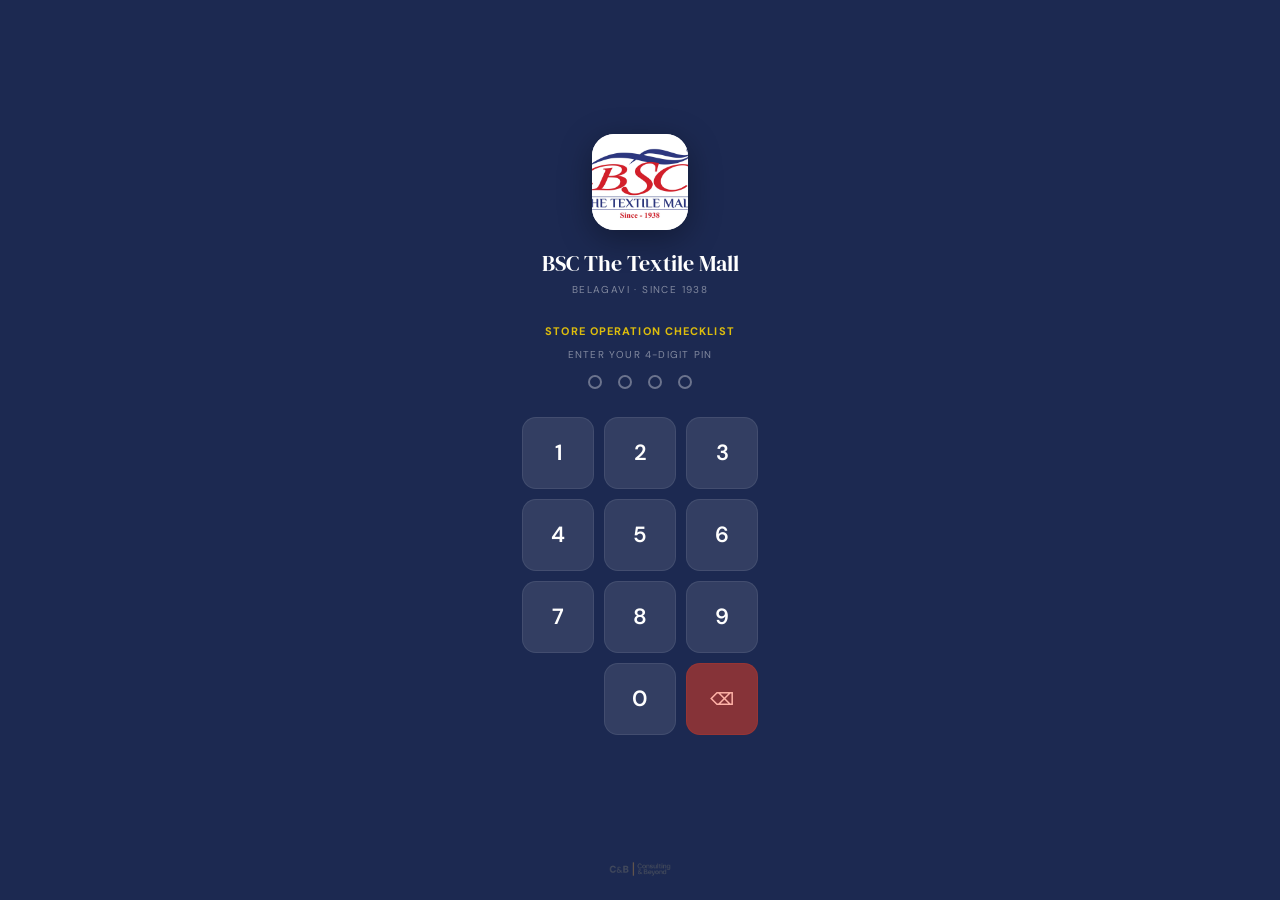
==== index.html @ 7e8ccf4e "Update print statement from 'Hello' to 'Goodbye'" ====
<!DOCTYPE html>
<html lang="en">
<head>
<meta charset="UTF-8"/>
<meta name="viewport" content="width=device-width,initial-scale=1,maximum-scale=1,user-scalable=no"/>
<title>Store Operation Checklist</title>
<link href="https://fonts.googleapis.com/css2?family=DM+Serif+Display&family=DM+Sans:opsz,wght@9..40,400;9..40,600;9..40,700&display=swap" rel="stylesheet"/>
<style>
:root{
  --navy:#1E2D5A;--navy-l:#EEF1FB;--gold:#B8860B;
  --crimson:#C0392B;--green:#1E7A1E;--green-l:#D1FAE5;
  --orange:#D97706;--orange-l:#FEF3C7;
  --ink:#1A1A2E;--ink-60:rgba(26,26,46,.6);--ink-30:rgba(26,26,46,.3);--ink-10:rgba(26,26,46,.06);
  --ivory:#F9F7F0;--white:#fff;--border:#E8E4D8;--r:12px;--r-sm:8px;
}
*,*::before,*::after{box-sizing:border-box;margin:0;padding:0}
html,body{min-height:100%;background:var(--navy);font-family:"DM Sans",system-ui,sans-serif;-webkit-font-smoothing:antialiased}
button{font-family:inherit;cursor:pointer;border:0;outline:0;-webkit-tap-highlight-color:transparent}
input,textarea{font-family:inherit;outline:0}
/* --- screens --- */
.page{display:none;min-height:100vh}

#pg-load{background:var(--ivory);min-height:100vh;display:flex;align-items:center;justify-content:center;flex-direction:column;gap:16px}
#pg-list{background:var(--ivory);min-height:100vh}
#pg-done{background:var(--ivory);min-height:100vh;display:flex;align-items:center;justify-content:center}
/* --- pin card --- */







/* --- dots --- */



/* --- numpad --- */








/* --- topbar --- */
.topbar{background:var(--navy);padding:13px 18px;display:flex;align-items:center;justify-content:space-between;position:sticky;top:0;z-index:100}
.tb-left{display:flex;align-items:center;gap:10px}
.tb-logo{height:36px;width:48px;object-fit:contain;background:rgba(255,255,255,.1);border-radius:8px;padding:4px}
.tb-title{font-family:"DM Serif Display",serif;color:#fff;font-size:15px;line-height:1.2}
.tb-sub{font-size:10px;color:rgba(255,255,255,.55);margin-top:2px}
.tb-right{display:flex;align-items:center;gap:8px}
.rbadge{font-size:10px;font-weight:700;padding:3px 10px;border-radius:10px;background:rgba(255,255,255,.15);color:#fff;text-transform:uppercase}
.back{width:32px;height:32px;border-radius:8px;background:rgba(255,255,255,.12);color:#fff;display:flex;align-items:center;justify-content:center;font-size:15px}
/* --- progress --- */
.prog-bar-wrap{background:var(--white);padding:12px 18px;border-bottom:1px solid var(--border);position:sticky;top:62px;z-index:90}
.prog-row{display:flex;justify-content:space-between;margin-bottom:6px}
.prog-lbl{font-size:12px;font-weight:600;color:var(--ink)}
.prog-n{font-size:12px;color:var(--ink-60)}
.pbar{height:6px;border-radius:3px;background:var(--border);overflow:hidden}
.pfill{height:100%;border-radius:3px;background:var(--gold);transition:width .3s}
.pfill.c{background:var(--green)}
/* --- task cards --- */
.cl-body{padding-bottom:90px;max-width:640px;margin:0 auto}
.sec{padding:18px 16px 8px}
.sec-hdr{display:flex;align-items:center;gap:10px;margin-bottom:12px}
.sec-n{width:28px;height:28px;border-radius:8px;background:var(--navy);color:#fff;font-size:12px;font-weight:700;display:flex;align-items:center;justify-content:center;flex-shrink:0}
.sec-nm{font-family:"DM Serif Display",serif;font-size:17px;color:var(--navy)}
.sec-div{height:1px;background:var(--border);margin-bottom:14px}
.tc{background:var(--white);border-radius:var(--r);padding:14px;margin-bottom:10px;border:1.5px solid var(--border);transition:border-color .2s}
.tc.ok{border-color:var(--gold)}
.tc.fail{border-color:var(--crimson);background:#fffcfc}
.tc-lbl{font-size:13px;color:var(--ink);line-height:1.4;margin-bottom:4px;display:flex;flex-wrap:wrap;gap:6px;align-items:flex-start}
.mb{padding:1px 7px;border-radius:4px;font-size:10px;font-weight:600;background:var(--navy-l);color:var(--navy)}
.pb{padding:1px 7px;border-radius:4px;font-size:10px;font-weight:600;background:var(--orange-l);color:var(--orange)}
.yno{display:flex;gap:8px;margin-top:10px}
.yb{flex:1;padding:11px 8px;border-radius:var(--r-sm);font-size:13px;font-weight:600;border:1.5px solid var(--border);background:var(--ivory);color:var(--ink-60);transition:all .15s}
.yb.y.on{background:var(--green-l);border-color:var(--green);color:var(--green)}
.yb.n.on{background:var(--crimson-l);border-color:var(--crimson);color:var(--crimson)}
.stars{display:flex;gap:6px;margin-top:10px}
.star{font-size:28px;cursor:pointer;color:var(--border);line-height:1}
.star.on{color:#F59E0B}
.photo-area{background:var(--navy-l);border:1.5px dashed var(--navy);border-radius:var(--r-sm);padding:14px;text-align:center;margin-top:10px}
.phbtn{padding:10px 18px;border-radius:var(--r-sm);background:var(--navy);color:#fff;font-size:13px;font-weight:600}
.ph-prev{display:none;flex-direction:column;gap:8px;margin-top:10px}
.ph-prev img{width:100%;max-height:200px;object-fit:cover;border-radius:var(--r-sm);border:1.5px solid var(--border)}
.retake{font-size:12px;font-weight:600;color:var(--navy);background:var(--navy-l);border:1.5px solid var(--navy);padding:5px 14px;border-radius:6px}
.rm,.ti{width:100%;margin-top:10px;padding:9px 12px;border-radius:var(--r-sm);border:1.5px solid var(--border);font-size:12px;color:var(--ink);background:var(--ivory);resize:none;height:52px;line-height:1.4}
.ti.tall{height:72px}
.wcard{background:var(--white);border-radius:var(--r);padding:14px;margin-bottom:10px;border:1.5px solid var(--crimson-l)}
.wcard.ok{border-color:var(--green)}
/* --- submit --- */
.sub-wrap{position:fixed;bottom:0;left:0;right:0;padding:10px 16px 14px;background:var(--ivory);border-top:1px solid var(--border);z-index:80}
.vmsg{font-size:11px;color:var(--orange);margin-bottom:8px;padding:6px 10px;background:var(--orange-l);border-radius:6px;display:none}
.sub-wrap-btns{display:flex;gap:8px;align-items:stretch}
.draft-btn{padding:14px 16px;border-radius:var(--r);background:var(--navy-l);color:var(--navy);font-size:13px;font-weight:700;border:1.5px solid var(--navy);transition:all .2s;white-space:nowrap;flex-shrink:0}
.draft-btn.saved{background:var(--green-l);color:var(--green);border-color:var(--green)}
.draft-restored{font-size:11px;font-weight:600;color:var(--green);background:var(--green-l);padding:6px 10px;border-radius:6px;margin-bottom:8px;display:none}
.sub-btn{flex:1;padding:15px;border-radius:var(--r);background:var(--navy);color:#fff;font-size:15px;font-weight:700;transition:opacity .2s}
.sub-btn:disabled{opacity:.45;cursor:not-allowed}
/* --- success --- */
.done-body{display:flex;flex-direction:column;align-items:center;text-align:center;padding:32px;gap:12px;min-height:100vh;justify-content:center}
.done-body h2{font-family:"DM Serif Display",serif;font-size:28px;color:var(--navy)}
.done-body p{font-size:14px;color:var(--ink-60)}
.ok-btn{padding:14px 32px;border-radius:var(--r);background:var(--navy);color:#fff;font-size:15px;font-weight:700;margin-top:12px}
/* --- loader --- */
.spinner{width:40px;height:40px;border-radius:50%;border:3px solid var(--border);border-top-color:var(--navy);animation:spin .7s linear infinite}
/* --- toast --- */
#toast{position:fixed;bottom:90px;left:50%;transform:translateX(-50%) translateY(80px);background:var(--ink);color:#fff;padding:12px 20px;border-radius:10px;font-size:13px;z-index:999;transition:transform .3s,opacity .3s;white-space:nowrap;pointer-events:none;max-width:90vw;text-align:center;opacity:0}
#toast.show{transform:translateX(-50%) translateY(0);opacity:1}
#toast.err{background:var(--crimson)}
@keyframes spin{to{transform:rotate(360deg)}}
/* C&B logo footer */
/* C&B below pin-card on navy bg */
.cb-outer{display:flex;flex-direction:column;align-items:center;gap:6px;margin-top:18px}
.cb-outer-lbl{font-size:10px;color:rgba(255,255,255,.35);letter-spacing:.08em;text-transform:uppercase}
.cb-outer-img{height:26px;width:auto;mix-blend-mode:screen;opacity:.85}
/* BSC logo: screen blend removes black bg on dark container */


/* Fix: prevent page scroll on non-checklist screens */
html,body{height:100%;overflow:hidden}
#pg-pin,#pg-load,#pg-done{position:fixed;top:0;left:0;right:0;bottom:0;overflow-y:auto}
#pg-list{position:fixed;top:0;left:0;right:0;bottom:0;overflow-y:auto}

/* Fix: success screen properly centered */
#pg-done{display:none;background:var(--ivory);align-items:center;justify-content:center}

/* ── PIN SCREEN ─────────────────────────────────────────── */
#pg-pin{position:fixed;inset:0;background:#1C2951;display:flex;flex-direction:column;align-items:center;justify-content:center;overflow:hidden}
.logo-icon{width:96px;height:96px;background:#fff;border-radius:22px;display:flex;align-items:center;justify-content:center;overflow:hidden;margin-bottom:18px;box-shadow:0 8px 32px rgba(0,0,0,.35)}
.logo-icon img{width:100%;height:100%;object-fit:cover}
.s-name{font-family:"DM Serif Display",serif;font-size:22px;color:#fff;margin-bottom:5px}
.tagline{font-size:10px;color:rgba(255,255,255,.45);letter-spacing:.14em;text-transform:uppercase;margin-bottom:28px}
.app-nm{font-size:11px;font-weight:700;color:rgba(255,215,0,.85);letter-spacing:.1em;text-transform:uppercase;margin-bottom:10px}
.pin-hint{font-size:10px;color:rgba(255,255,255,.45);letter-spacing:.12em;text-transform:uppercase;margin-bottom:14px}
.dots{display:flex;gap:16px;justify-content:center;margin-bottom:28px}
.dot{width:14px;height:14px;border-radius:50%;border:2px solid rgba(255,255,255,.35);background:transparent;transition:all .18s}
.dot.on{background:#fff;border-color:#fff;box-shadow:0 0 8px rgba(255,255,255,.4)}
.pad{display:grid;grid-template-columns:repeat(3,72px);gap:10px;margin-bottom:0}
.k{width:72px;height:72px;border-radius:14px;background:rgba(255,255,255,.1);color:#fff;font-size:22px;font-weight:600;border:1px solid rgba(255,255,255,.08);transition:background .12s,transform .1s;-webkit-tap-highlight-color:transparent}
.k:active{background:rgba(255,255,255,.22);transform:scale(.93)}
.k-del{background:rgba(192,57,43,.65);border-color:rgba(192,57,43,.3);font-size:17px;color:#ffb3a8}
.k-del:active{background:rgba(192,57,43,.9)}
.k-zero{grid-column:2}
.pin-msg{font-size:12px;min-height:20px;margin-top:12px;color:#ff8b7e;text-align:center}
.pin-msg.info{color:rgba(255,255,255,.55)}
.cb-mark{position:absolute;bottom:20px;display:flex;align-items:center;justify-content:center}
.cb-mark img{height:22px;width:auto;opacity:.55}
</style>
</head>
<body>

<!-- PIN PAGE -->
<div id="pg-pin">
  <!-- BSC logo: canvas removes black bg at runtime -->
  <div class="logo-icon"><img id="bscLogo" alt="BSC"/></div>
  <div class="s-name">BSC The Textile Mall</div>
  <div class="tagline">Belagavi &middot; Since 1938</div>
  <div class="app-nm">Store Operation Checklist</div>
  <div class="pin-hint">Enter your 4-digit PIN</div>
  <div class="dots">
    <div class="dot" id="d0"></div>
    <div class="dot" id="d1"></div>
    <div class="dot" id="d2"></div>
    <div class="dot" id="d3"></div>
  </div>
  <div class="pad">
    <button class="k" onclick="kp(1)">1</button>
    <button class="k" onclick="kp(2)">2</button>
    <button class="k" onclick="kp(3)">3</button>
    <button class="k" onclick="kp(4)">4</button>
    <button class="k" onclick="kp(5)">5</button>
    <button class="k" onclick="kp(6)">6</button>
    <button class="k" onclick="kp(7)">7</button>
    <button class="k" onclick="kp(8)">8</button>
    <button class="k" onclick="kp(9)">9</button>
    <button class="k k-zero" onclick="kp(0)">0</button>
    <button class="k k-del"  onclick="kd()">&#9003;</button>
  </div>
  <div class="pin-msg" id="pmsg"></div>
  <!-- C&B logo: small, bottom of screen -->
  <div class="cb-mark"><img id="cbLogo" alt="C&amp;B Consulting &amp; Beyond"/></div>
</div>

<!-- LOADING PAGE -->
<div id="pg-load" class="page" style="display:none">
  <div class="spinner"></div>
  <div style="font-size:13px;color:var(--ink-60)">Loading checklist...</div>
</div>

<!-- CHECKLIST PAGE -->
<div id="pg-list" class="page" style="display:none">
  <div class="topbar">
    <div class="tb-left">
      <img class="tb-logo" id="topbarLogo" alt="BSC"/>
      <div>
        <div class="tb-title">Store Operation Checklist</div>
        <div class="tb-sub" id="cl-sub">-</div>
      </div>
    </div>
    <div class="tb-right">
      <div class="rbadge" id="cl-role">-</div>
      <button class="back" onclick="goHome()">&#8617;</button>
    </div>
  </div>
  <div class="prog-bar-wrap">
    <div class="prog-row"><span class="prog-lbl">Progress</span><span class="prog-n" id="pn">0 / 0</span></div>
    <div class="pbar"><div class="pfill" id="pf" style="width:0%"></div></div>
  </div>
  <div class="cl-body" id="cl-body"></div>
  <div class="sub-wrap">
    <div class="draft-restored" id="draftBanner"></div>
    <div class="vmsg" id="vmsg"></div>
    <div class="sub-wrap-btns">
      <button class="draft-btn" id="draftBtn" onclick="saveDraft()">&#128190; Save Draft</button>
      <button class="sub-btn" id="sub-btn" onclick="submitChecklist()" disabled>Submit Checklist</button>
    </div>
  </div>
</div>

<!-- SUCCESS PAGE -->
<div id="pg-done" class="page" style="display:none">
  <div class="done-body">
    <div style="font-size:64px">&#9989;</div>
    <h2>Submitted!</h2>
    <p id="done-msg">Checklist submitted.</p>
    <p id="done-time" style="font-size:12px;color:var(--ink-30)"></p>
    <button class="ok-btn" onclick="goHome()">&#8592; Back to Home</button>
  </div>
</div>

<div id="toast"></div>

<script>
// IMPORTANT: paste your Apps Script Web App URL below
var API = "https://script.google.com/macros/s/AKfycbzT-GnqHn6EfZnNMl2JdqwTfaOoKLklHe0PN4CSynq-c2nZWa1t43_8vNyvCrkpHqSyhQ/exec";

// state
var pin = "";
var me  = null;
var secs = [];
var ans  = {};
var must = [];
var pics = [];
var tot  = 0;

// -- dots --
function dots() {
  for (var i = 0; i < 4; i++) {
    var el = document.getElementById("d" + i);
    if (i < pin.length) { el.classList.add("on"); }
    else { el.classList.remove("on"); }
  }
}

// -- keypress --
function kp(n) {
  if (pin.length >= 4) return;
  pin = pin + String(n);
  dots();
  if (pin.length === 4) {
    setTimeout(validatePin, 200);
  }
}

// -- delete --
function kd() {
  if (pin.length === 0) return;
  pin = pin.slice(0, -1);
  dots();
  setMsg("", "");
}

// -- message --
function setMsg(txt, type) {
  var el = document.getElementById("pmsg");
  el.textContent = txt;
  el.className = "pin-msg" + (type ? " " + type : "");
}

// -- pages --
function goPage(id) {
  var pages = ["pg-pin","pg-load","pg-list","pg-done"];
  for (var i = 0; i < pages.length; i++) {
    var pg = document.getElementById(pages[i]);
    if (!pg) continue;
    if (pages[i] === id) {
      pg.style.display = "";        // let CSS take over
      pg.classList.remove("page");  // remove hidden class
      pg.classList.add("pg-active");
    } else {
      pg.style.display = "none";    // hide all others
      pg.classList.remove("pg-active");
    }
  }
  if (id !== "pg-pin") window.scrollTo(0, 0);
}

// -- toast --
function toast(msg, type) {
  var t = document.getElementById("toast");
  t.textContent = msg;
  t.className = (type === "err") ? "err show" : "show";
  clearTimeout(t._t);
  t._t = setTimeout(function() { t.className = ""; }, 3500);
}

// -- safe escape --
function esc(s) {
  return String(s).replace(/&/g,"&amp;").replace(/</g,"&lt;").replace(/>/g,"&gt;");
}

// -- IST date --
function ist() {
  var d = new Date(new Date().getTime() + 19800000);
  var dy = ["Sun","Mon","Tue","Wed","Thu","Fri","Sat"];
  var mo = ["Jan","Feb","Mar","Apr","May","Jun","Jul","Aug","Sep","Oct","Nov","Dec"];
  var p = function(x) { return ("0" + x).slice(-2); };
  return {
    lbl: dy[d.getUTCDay()] + " " + d.getUTCDate() + " " + mo[d.getUTCMonth()] + " " + d.getUTCFullYear(),
    t:   p(d.getUTCHours()) + ":" + p(d.getUTCMinutes()),
    str: d.getUTCFullYear() + "-" + p(d.getUTCMonth()+1) + "-" + p(d.getUTCDate())
  };
}

// -- API GET --
function apiGet(action, params, cb) {
  if (!API || API.indexOf("YOUR_") === 0) {
    cb({ ok: false, error: "API URL not set. Add your Apps Script URL to API variable." });
    return;
  }
  var q = "action=" + encodeURIComponent(action);
  if (params) {
    var keys = Object.keys(params);
    for (var i = 0; i < keys.length; i++) {
      q += "&" + encodeURIComponent(keys[i]) + "=" + encodeURIComponent(String(params[keys[i]]));
    }
  }
  fetch(API + "?" + q, { redirect: "follow" })
    .then(function(r) { return r.text(); })
    .then(function(txt) {
      try { cb(JSON.parse(txt)); }
      catch(e) {
        if (txt.indexOf("DOCTYPE") > -1) {
          cb({ ok: false, error: "Apps Script returned HTML. Re-deploy with Who has access = Anyone." });
        } else {
          cb({ ok: false, error: "Bad response: " + txt.slice(0, 80) });
        }
      }
    })
    .catch(function(e) { cb({ ok: false, error: "Network error: " + e.message }); });
}

// -- API POST --
function apiPost(data, cb) {
  if (!API || API.indexOf("YOUR_") === 0) {
    cb({ ok: false, error: "API URL not set." }); return;
  }
  fetch(API, {
    method: "POST",
    headers: { "Content-Type": "text/plain;charset=utf-8" },
    body: JSON.stringify(data),
    redirect: "follow"
  })
  .then(function(r) { return r.text(); })
  .then(function(txt) {
    try { cb(JSON.parse(txt)); }
    catch(e) {
      if (txt.indexOf("DOCTYPE") > -1) {
        cb({ ok: false, error: "Apps Script returned HTML. Set Who has access = Anyone in deployment." });
      } else { cb({ ok: false, error: "Server error" }); }
    }
  })
  .catch(function(err) {
    // Fallback: GET without photos
    var e2 = { action: data.action, staffName: data.staffName || "", role: data.role || "" };
    var entries = (data.entries || []).map(function(en) {
      return { section:en.section, taskId:en.taskId, taskName:en.taskName, type:en.type,
               response:en.response||"", photoUrl:"", status:en.status||"OK", remarks:en.remarks||"" };
    });
    e2.entries = JSON.stringify(entries);
    var q = "";
    Object.keys(e2).forEach(function(k) { q += (q?"&":"") + k + "=" + encodeURIComponent(String(e2[k])); });
    fetch(API + "?" + q, { redirect: "follow" })
      .then(function(r) { return r.text(); })
      .then(function(t) { try { cb(JSON.parse(t)); } catch(e) { cb({ ok:false,error:"Submit failed" }); } })
      .catch(function() { cb({ ok:false,error:"No connection" }); });
  });
}

// -- compress image --
function compress(file, cb) {
  var rd = new FileReader();
  rd.onload = function(e) {
    var img = new Image();
    img.onload = function() {
      var c = document.createElement("canvas");
      var w = img.width, h = img.height, m = 600;
      if (w > m) { h = Math.round(h * m / w); w = m; }
      c.width = w; c.height = h;
      c.getContext("2d").drawImage(img, 0, 0, w, h);
      cb(c.toDataURL("image/jpeg", 0.6));
    };
    img.src = e.target.result;
  };
  rd.readAsDataURL(file);
}

// -- validate PIN --
function validatePin() {
  setMsg("Checking...", "info");
  apiGet("validatePin", { pin: pin }, function(r) {
    if (!r.ok) { setMsg(r.error || "Invalid PIN", "err"); pin = ""; dots(); return; }
    me = { name: r.name, role: r.role };
    if (r.role === "Owner") {
      sessionStorage.setItem("cbAuth", JSON.stringify(me));
      location.href = "dashboard.html";
      return;
    }
    goPage("pg-load");
    loadChecklist(r.role);
  });
}

// -- load checklist --
function loadChecklist(role) {
  // Timeout guard: if no response in 15s, show error
  var loadTimer = setTimeout(function() {
    toast("Checklist is taking too long. Check your Apps Script URL and deployment.", "err");
    goPage("pg-pin");
  }, 15000);

  apiGet("getChecklist", { role: role }, function(r) {
    clearTimeout(loadTimer); // cancel timeout - we got a response

    if (!r.ok || !r.sections) {
      toast(r.error || "Could not load checklist. Check Apps Script deployment.", "err");
      goPage("pg-pin");
      return;
    }

    try {
      secs = r.sections; ans = {}; must = []; pics = []; tot = 0;
      for (var si = 0; si < secs.length; si++) {
        for (var ti = 0; ti < secs[si].tasks.length; ti++) {
          var t = secs[si].tasks[ti]; tot++;
          if (t.mandatory)     must.push(t.taskId);
          if (t.photoRequired) pics.push(t.taskId);
        }
      }
      must.push("__w__");

      var dt = ist();
      document.getElementById("cl-sub").textContent  = dt.lbl + " \u00B7 " + me.name;
      document.getElementById("cl-role").textContent = me.role;

      buildChecklist();

      // Auto-restore draft if one exists for today
      var draft = loadDraftFromStorage();
      if (draft) {
        restoreDraft(draft);
        var banner = document.getElementById("draftBanner");
        if (banner) {
          banner.textContent = "\u21BA Draft restored from " + draft.savedAt + " \u2014 continue where you left off";
          banner.style.display = "block";
        }
      }

      goPage("pg-list");

    } catch(err) {
      // buildChecklist or restoreDraft threw - surface the error
      toast("Error building checklist: " + err.message, "err");
      goPage("pg-pin");
    }
  });
}

// -- build checklist HTML --
function buildChecklist() {
  var b = document.getElementById("cl-body"), html = "";
  for (var si = 0; si < secs.length; si++) {
    var s = secs[si];
    html += '<div class="sec"><div class="sec-hdr"><div class="sec-n">' + (si+1) + '</div><div class="sec-nm">' + esc(s.section) + '</div></div><div class="sec-div"></div>';
    for (var ti = 0; ti < s.tasks.length; ti++) html += taskHtml(s.tasks[ti], s.section);
    html += '</div>';
  }
  html += '<div class="sec">' +
    '<div class="sec-hdr"><div class="sec-n" style="background:var(--crimson)">!</div><div class="sec-nm">Daily Report</div></div><div class="sec-div"></div>' +
    '<div class="wcard" id="wc"><div class="tc-lbl">What went wrong today? <span class="mb">Mandatory</span></div>' +
    '<div style="font-size:11px;color:var(--ink-30);margin:4px 0 8px">Describe any issues or incidents</div>' +
    '<textarea class="ti tall" id="winp" oninput="setW(this.value)" placeholder="e.g. AC off in section B..."></textarea></div></div><div style="height:24px"></div>';
  b.innerHTML = html; updateProg();
}

function taskHtml(t, sec) {
  var id = t.taskId;
  var mb = t.mandatory     ? '<span class="mb">Mandatory</span>' : "";
  var pb = t.photoRequired ? '<span class="pb">Photo</span>'     : "";
  var ctrl = "";

  if (t.type === "yesno") {
    ctrl = '<div class="yno">'
         + '<button class="yb y" id="y_' + id + '" data-id="' + id + '" data-v="yes" onclick="ynBtn(this)">Yes</button>'
         + '<button class="yb n" id="n_' + id + '" data-id="' + id + '" data-v="no"  onclick="ynBtn(this)">No</button>'
         + '</div>'
         + '<div id="rd_' + id + '" style="display:none">'
         + '<textarea class="rm" data-id="' + id + '" placeholder="Describe issue..." oninput="remTA(this)"></textarea>'
         + '</div>'
         + (t.photoRequired ? xp(id) : "");

  } else if (t.type === "rating") {
    ctrl = '<div class="stars" id="st_' + id + '">'
         + '<span class="star" data-id="' + id + '" data-n="1" onclick="starBtn(this)">&#9733;</span>'
         + '<span class="star" data-id="' + id + '" data-n="2" onclick="starBtn(this)">&#9733;</span>'
         + '<span class="star" data-id="' + id + '" data-n="3" onclick="starBtn(this)">&#9733;</span>'
         + '<span class="star" data-id="' + id + '" data-n="4" onclick="starBtn(this)">&#9733;</span>'
         + '<span class="star" data-id="' + id + '" data-n="5" onclick="starBtn(this)">&#9733;</span>'
         + '</div>'
         + '<div id="rd_' + id + '" style="display:none">'
         + '<textarea class="rm" data-id="' + id + '" placeholder="Remarks..." oninput="remTA(this)"></textarea>'
         + '</div>'
         + (t.photoRequired ? xp(id) : "");

  } else if (t.type === "photo") {
    ctrl = '<div style="margin-top:10px">'
         + '<input type="file" accept="image/*" capture="environment" id="fi_' + id + '" style="display:none" data-id="' + id + '" onchange="phFile(this)"/>'
         + '<div class="photo-area" id="pa_' + id + '">'
         + '<button class="phbtn" data-target="fi_' + id + '" onclick="triggerFile(this)">Take / Upload Photo</button>'
         + '</div>'
         + '<div class="ph-prev" id="pp_' + id + '">'
         + '<img id="pi_' + id + '" alt=""/>'
         + '<button class="retake" data-id="' + id + '" onclick="rpBtn(this)">Retake</button>'
         + '</div>'
         + '<textarea class="rm" data-id="' + id + '" placeholder="Photo remarks..." oninput="remTA(this)"></textarea>'
         + '</div>';

  } else if (t.type === "text") {
    ctrl = '<textarea class="ti" id="tx_' + id + '" data-id="' + id + '" style="margin-top:10px" placeholder="Enter response..." oninput="txtTA(this)"></textarea>'
         + (t.photoRequired ? xp(id) : "");
  }

  return '<div class="tc" id="tc_' + id + '"><div class="tc-lbl">' + esc(t.taskName) + ' ' + mb + pb + '</div>' + ctrl + '</div>';
}

function xp(id) {
  var x = id + "x";
  return '<div style="margin-top:10px;padding-top:10px;border-top:1px solid var(--border)">'
       + '<div style="font-size:11px;font-weight:600;color:var(--orange);margin-bottom:6px">Photo required</div>'
       + '<input type="file" accept="image/*" capture="environment" id="fi_' + x + '" style="display:none" data-id="' + id + '" data-extra="1" onchange="phFile(this)"/>'
       + '<div class="photo-area" id="pa_' + x + '" style="padding:10px">'
       + '<button class="phbtn" style="padding:7px 14px;font-size:12px" data-target="fi_' + x + '" onclick="triggerFile(this)">Take Photo</button>'
       + '</div>'
       + '<div class="ph-prev" id="pp_' + x + '">'
       + '<img id="pi_' + x + '" style="max-height:120px" alt=""/>'
       + '<button class="retake" data-id="' + id + '" data-extra="1" onclick="rpBtn(this)">Retake</button>'
       + '</div>'
       + '</div>';
}

// -- data-* driven helpers (NO nested quotes in onclick needed) --
function ynBtn(btn) {
  yn(btn.getAttribute("data-id"), btn.getAttribute("data-v"));
}
function starBtn(btn) {
  rate(btn.getAttribute("data-id"), parseInt(btn.getAttribute("data-n"), 10));
}
function remTA(ta) {
  rem(ta.getAttribute("data-id"), ta.value);
}
function txtTA(ta) {
  txt(ta.getAttribute("data-id"), ta.value);
}
function triggerFile(btn) {
  var inp = document.getElementById(btn.getAttribute("data-target"));
  if (inp) inp.click();
}
function phFile(inp) {
  var id    = inp.getAttribute("data-id");
  var extra = inp.getAttribute("data-extra") === "1";
  if (!inp.files || !inp.files[0]) return;
  if (extra) { phx(id, inp); } else { ph(id, inp); }
}
function rpBtn(btn) {
  var id    = btn.getAttribute("data-id");
  var extra = btn.getAttribute("data-extra") === "1";
  if (extra) { rpx(id); } else { rp(id); }
}

// -- setters --
function yn(id, v) {
  if (!ans[id]) ans[id] = {};
  ans[id].v = v; ans[id].s = (v === "yes") ? "OK" : "FAIL";
  document.getElementById("tc_"+id).className = "tc " + (v === "no" ? "fail" : "ok");
  document.getElementById("y_"+id).className  = "yb y" + (v==="yes" ? " on" : "");
  document.getElementById("n_"+id).className  = "yb n" + (v==="no"  ? " on" : "");
  var rd = document.getElementById("rd_"+id); if (rd) rd.style.display = (v==="no") ? "block" : "none";
  updateProg();
}
function rate(id, n) {
  if (!ans[id]) ans[id] = {};
  ans[id].v = String(n); ans[id].s = (n >= 3) ? "OK" : "FAIL";
  var stars = document.getElementById("st_"+id).querySelectorAll(".star");
  for (var i = 0; i < stars.length; i++) stars[i].className = "star" + (i < n ? " on" : "");
  document.getElementById("tc_"+id).className = "tc " + (n < 3 ? "fail" : "ok");
  var rd = document.getElementById("rd_"+id); if (rd) rd.style.display = "block";
  updateProg();
}
function txt(id, v) {
  if (!ans[id]) ans[id] = {};
  ans[id].v = v.trim(); ans[id].s = v.trim() ? "OK" : "FAIL";
  document.getElementById("tc_"+id).className = "tc" + (v.trim() ? " ok" : "");
  updateProg();
}
function rem(id, v)  { if (!ans[id]) ans[id] = {}; ans[id].r = v; }
function setW(v) {
  var c = document.getElementById("wc");
  if (v.trim()) { ans["__w__"] = { v: v.trim(), s: "OK" }; c.className = "wcard ok"; }
  else          { delete ans["__w__"];                      c.className = "wcard"; }
  updateProg();
}
function ph(id, inp) {
  if (!inp.files || !inp.files[0]) return;
  compress(inp.files[0], function(b) {
    if (!ans[id]) ans[id] = {}; ans[id].v = "Photo"; ans[id].s = "OK"; ans[id].p = b;
    document.getElementById("tc_"+id).className = "tc ok";
    document.getElementById("pa_"+id).style.display = "none";
    document.getElementById("pi_"+id).src = b;
    document.getElementById("pp_"+id).style.display = "flex";
    updateProg();
  });
}
function rp(id) {
  if (ans[id]) { delete ans[id].v; delete ans[id].p; }
  document.getElementById("tc_"+id).className = "tc";
  document.getElementById("pa_"+id).style.display = "";
  document.getElementById("pp_"+id).style.display = "none";
  document.getElementById("fi_"+id).value = ""; updateProg();
}
function phx(id, inp) {
  if (!inp.files || !inp.files[0]) return;
  var x = id + "x";
  compress(inp.files[0], function(b) {
    if (!ans[id]) ans[id] = {}; ans[id].p = b;
    document.getElementById("pa_"+x).style.display = "none";
    document.getElementById("pi_"+x).src = b;
    document.getElementById("pp_"+x).style.display = "flex";
    updateProg();
  });
}
function rpx(id) {
  var x = id + "x"; if (ans[id]) delete ans[id].p;
  document.getElementById("pa_"+x).style.display = "";
  document.getElementById("pp_"+x).style.display = "none";
  document.getElementById("fi_"+x).value = ""; updateProg();
}

// -- progress --
function updateProg() {
  var done = 0;
  var keys = Object.keys(ans);
  for (var i = 0; i < keys.length; i++) if (keys[i] !== "__w__") done++;
  document.getElementById("pn").textContent = done + " / " + tot;
  var pct = tot > 0 ? Math.round((done / tot) * 100) : 0;
  var pf = document.getElementById("pf");
  pf.style.width = pct + "%";
  pf.className = "pfill" + (pct >= 100 ? " c" : "");
  var allM = true, allP = true;
  for (var m = 0; m < must.length; m++) {
    if (!ans[must[m]] || !ans[must[m]].v) { allM = false; break; }
  }
  for (var p = 0; p < pics.length; p++) {
    if (!ans[pics[p]] || !ans[pics[p]].p) { allP = false; break; }
  }
  document.getElementById("sub-btn").disabled = !(allM && allP);
  var miss = [];
  for (var mi = 0; mi < must.length; mi++) {
    var mid = must[mi];
    if (!ans[mid] || !ans[mid].v) {
      if (mid === "__w__") { miss.push('"'+'What went wrong?'+'"'); continue; }
      for (var si = 0; si < secs.length; si++) {
        for (var ti = 0; ti < secs[si].tasks.length; ti++) {
          if (secs[si].tasks[ti].taskId === mid) { miss.push(secs[si].tasks[ti].taskName.slice(0,30) + "..."); }
        }
      }
    }
  }
  var vm = document.getElementById("vmsg");
  if (miss.length > 0 && done > 0) {
    vm.textContent = "Pending: " + miss.slice(0,2).join(", ") + (miss.length > 2 ? " +" + (miss.length-2) + " more" : "");
    vm.style.display = "block";
  } else { vm.style.display = "none"; }
}

// -- submit --
function submitChecklist() {
  var btn = document.getElementById("sub-btn");
  btn.disabled = true; btn.textContent = "Submitting...";
  var entries = [];
  for (var si = 0; si < secs.length; si++) {
    var s = secs[si];
    for (var ti = 0; ti < s.tasks.length; ti++) {
      var t = s.tasks[ti], a = ans[t.taskId] || {};
      entries.push({
        section: s.section, taskId: t.taskId, taskName: t.taskName, type: t.type,
        response: a.v || "", photoBase64: a.p || "", photoUrl: "",
        status: a.s || (a.v ? "OK" : "MISS"), remarks: a.r || ""
      });
    }
  }
  var wi = document.getElementById("winp");
  entries.push({ section:"Daily Report",taskId:"__wrongToday__",taskName:"What went wrong today?",
    type:"text", response: wi ? wi.value.trim() : "", photoBase64:"",photoUrl:"",status:"OK",remarks:"" });
  apiPost({ action:"submitChecklist", staffName:me.name, role:me.role, entries:entries }, function(r) {
    if (r.ok) {
      var dt = ist();
      document.getElementById("done-msg").textContent  = me.name + " \u2014 " + me.role + " submitted.";
      document.getElementById("done-time").textContent = dt.lbl + " at " + dt.t + " IST";
      clearDraft(); // remove draft on successful submit
      goPage("pg-done");
    } else {
      toast(r.error || "Submission failed", "err");
      btn.disabled = false; btn.textContent = "Submit Checklist";
    }
  });
}

// -- Remove black background from logo images via canvas --
function stripBlack(src, threshold, callback) {
  var img = new Image();
  img.crossOrigin = "anonymous";
  img.onload = function() {
    var c = document.createElement("canvas");
    c.width = img.width; c.height = img.height;
    var ctx = c.getContext("2d");
    ctx.drawImage(img, 0, 0);
    var d = ctx.getImageData(0, 0, c.width, c.height);
    var px = d.data;
    for (var i = 0; i < px.length; i += 4) {
      if (px[i] < threshold && px[i+1] < threshold && px[i+2] < threshold) {
        px[i+3] = 0; // make near-black pixels transparent
      }
    }
    ctx.putImageData(d, 0, 0);
    callback(c.toDataURL("image/png"));
  };
  img.onerror = function() { callback(src); }; // fallback
  img.src = src;
}

// Raw base64 sources (embedded)
var RAW_BSC = "[data-uri]";
var RAW_CB  = "[data-uri]";

// Apply transparency removal and set on img elements
stripBlack(RAW_BSC, 40, function(clean) {
  var el = document.getElementById("bscLogo");
  if (el) el.src = clean;
  var tl = document.getElementById("topbarLogo"); if(tl) tl.src = clean;
});
stripBlack(RAW_CB, 40, function(clean) {
  var el = document.getElementById("cbLogo");
  if (el) el.src = clean;
});

// -- DRAFT: save / restore between sessions --

function draftKey() {
  var d    = ist().str;
  var name = (me ? me.name : 'x').replace(/\W+/g, '_');
  var role = (me ? me.role : 'x');
  return 'soc_' + role + '_' + name + '_' + d;
}

function saveDraft() {
  try {
    var draft = {
      staffName: me.name,
      role:      me.role,
      date:      ist().str,
      savedAt:   ist().t,
      answers:   ans
    };
    localStorage.setItem(draftKey(), JSON.stringify(draft));
    var btn = document.getElementById('draftBtn');
    btn.textContent = '\u2713 Saved';
    btn.classList.add('saved');
    setTimeout(function() {
      btn.textContent = '\u{1F4BE} Save Draft';
      btn.classList.remove('saved');
    }, 2000);
    toast('Draft saved at ' + ist().t);
  } catch(e) {
    toast('Draft save failed: ' + e.message, 'err');
  }
}

function loadDraftFromStorage() {
  try {
    var raw = localStorage.getItem(draftKey());
    if (!raw) return null;
    var draft = JSON.parse(raw);
    // Only restore if same role, same calendar date
    if (!draft || draft.role !== me.role || draft.date !== ist().str) {
      localStorage.removeItem(draftKey());
      return null;
    }
    return draft;
  } catch(e) { return null; }
}

function restoreDraft(draft) {
  ans = draft.answers || {};

  for (var si = 0; si < secs.length; si++) {
    var sec = secs[si];
    for (var ti = 0; ti < sec.tasks.length; ti++) {
      var t  = sec.tasks[ti];
      var id = t.taskId;
      var a  = ans[id];
      if (!a || !a.v) continue;

      var card = document.getElementById('tc_' + id);

      if (t.type === 'yesno') {
        var yEl = document.getElementById('y_' + id);
        var nEl = document.getElementById('n_' + id);
        var rd  = document.getElementById('rd_' + id);
        if (yEl) yEl.className = 'yb y' + (a.v === 'yes' ? ' on' : '');
        if (nEl) nEl.className = 'yb n' + (a.v === 'no'  ? ' on' : '');
        if (card) card.className = 'tc ' + (a.v === 'no' ? 'fail' : 'ok');
        if (rd)   rd.style.display = a.v === 'no' ? 'block' : 'none';
        if (a.r) {
          var rmEl = document.querySelector('[data-id="' + id + '"].rm');
          if (rmEl) rmEl.value = a.r;
        }

      } else if (t.type === 'rating') {
        var n    = parseInt(a.v, 10);
        var stEl = document.getElementById('st_' + id);
        if (stEl) {
          var stars = stEl.querySelectorAll('.star');
          for (var k = 0; k < stars.length; k++)
            stars[k].className = 'star' + (k < n ? ' on' : '');
        }
        if (card) card.className = 'tc ' + (n < 3 ? 'fail' : 'ok');

      } else if (t.type === 'text') {
        var txEl = document.getElementById('tx_' + id);
        if (txEl) txEl.value = a.v;
        if (card) card.className = 'tc ok';

      } else if (t.type === 'photo') {
        // Restore photo preview from stored base64
        if (a.p) {
          var paEl = document.getElementById('pa_' + id);
          var ppEl = document.getElementById('pp_' + id);
          var piEl = document.getElementById('pi_' + id);
          if (paEl) paEl.style.display = 'none';
          if (piEl) piEl.src = a.p;
          if (ppEl) ppEl.style.display = 'flex';
          if (card) card.className = 'tc ok';
        }
      }
    }
  }

  // Restore "What went wrong" field
  if (ans['__w__'] && ans['__w__'].v) {
    var wi = document.getElementById('winp');
    var wc = document.getElementById('wc');
    if (wi) wi.value = ans['__w__'].v;
    if (wc) wc.className = 'wcard ok';
  }

  updateProg();
}

function clearDraft() {
  try { localStorage.removeItem(draftKey()); } catch(e) {}
}

// -- go home --
function goHome() {
  pin = ""; me = null; ans = {}; secs = [];
  dots();
  setMsg("", "");
  document.getElementById("cl-body").innerHTML = "";
  document.getElementById("pf").style.width = "0%";
  document.getElementById("pn").textContent = "0 / 0";
  var wi = document.getElementById("winp"); if (wi) wi.value = "";
  goPage("pg-pin");
}
</script>
</body>
</html>
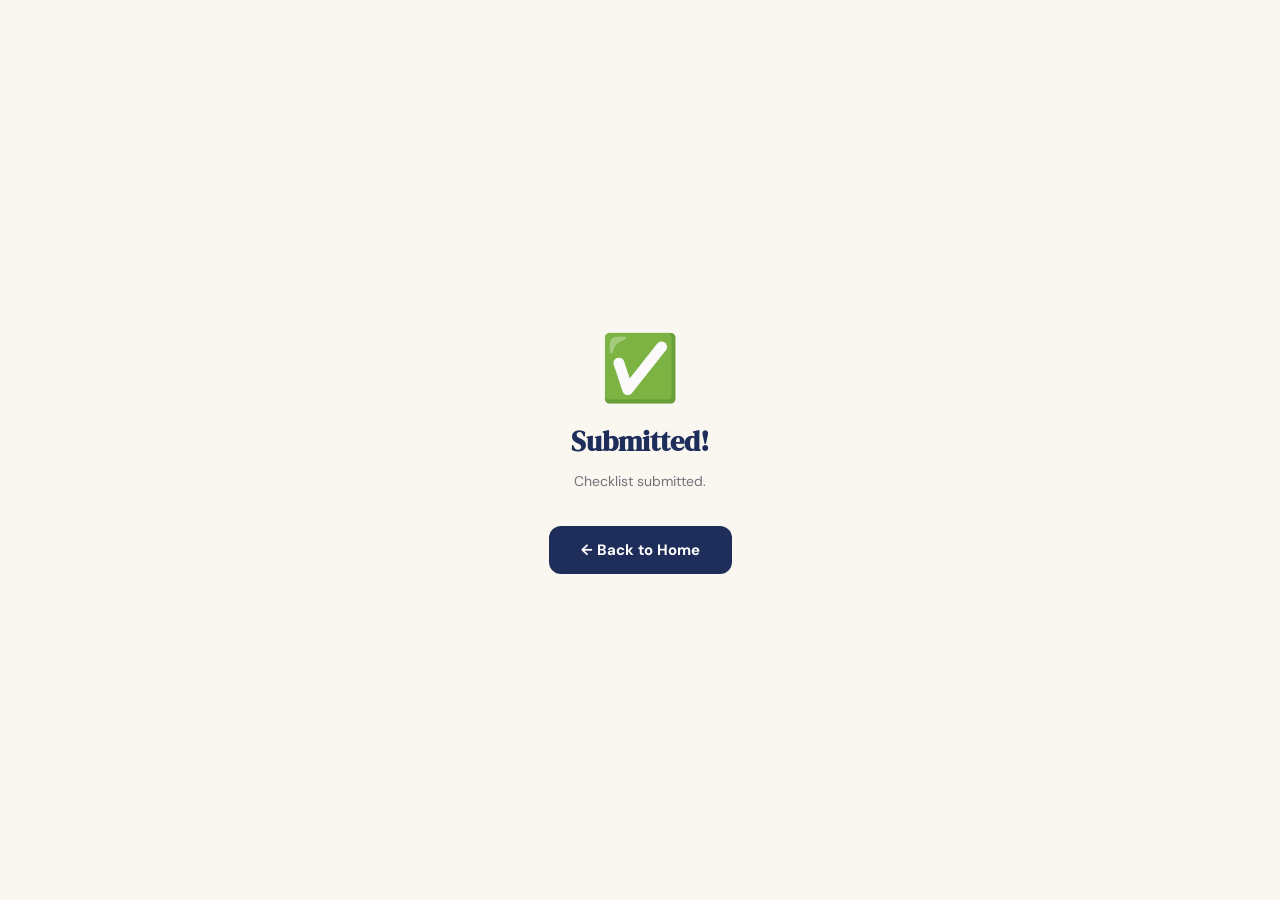
==== commit 0255b47c: "Update index.html" ====
--- a/index.html
+++ b/index.html
@@ -3,48 +3,56 @@
 <head>
 <meta charset="UTF-8"/>
 <meta name="viewport" content="width=device-width,initial-scale=1,maximum-scale=1,user-scalable=no"/>
-<title>Store Operation Checklist</title>
+<title>Store Operation Checklist — BSC</title>
 <link href="https://fonts.googleapis.com/css2?family=DM+Serif+Display&family=DM+Sans:opsz,wght@9..40,400;9..40,600;9..40,700&display=swap" rel="stylesheet"/>
 <style>
 :root{
-  --navy:#1E2D5A;--navy-l:#EEF1FB;--gold:#B8860B;
-  --crimson:#C0392B;--green:#1E7A1E;--green-l:#D1FAE5;
+  --navy:#1E2D5A;--navy-l:#EEF1FB;--gold:#B8860B;--gold-l:#FFF8E7;
+  --crimson:#C0392B;--crimson-l:#FFECEC;
+  --green:#1E7A1E;--green-l:#D1FAE5;
   --orange:#D97706;--orange-l:#FEF3C7;
   --ink:#1A1A2E;--ink-60:rgba(26,26,46,.6);--ink-30:rgba(26,26,46,.3);--ink-10:rgba(26,26,46,.06);
-  --ivory:#F9F7F0;--white:#fff;--border:#E8E4D8;--r:12px;--r-sm:8px;
+  --ivory:#F9F7F0;--white:#fff;--border:#E8E4D8;
+  --r:12px;--r-sm:8px;
 }
 *,*::before,*::after{box-sizing:border-box;margin:0;padding:0}
-html,body{min-height:100%;background:var(--navy);font-family:"DM Sans",system-ui,sans-serif;-webkit-font-smoothing:antialiased}
+html,body{height:100%;overflow:hidden;background:var(--navy);font-family:"DM Sans",system-ui,sans-serif;-webkit-font-smoothing:antialiased}
 button{font-family:inherit;cursor:pointer;border:0;outline:0;-webkit-tap-highlight-color:transparent}
 input,textarea{font-family:inherit;outline:0}
-/* --- screens --- */
-.page{display:none;min-height:100vh}
-
-#pg-load{background:var(--ivory);min-height:100vh;display:flex;align-items:center;justify-content:center;flex-direction:column;gap:16px}
-#pg-list{background:var(--ivory);min-height:100vh}
-#pg-done{background:var(--ivory);min-height:100vh;display:flex;align-items:center;justify-content:center}
-/* --- pin card --- */
-
-
-
-
-
-
-
-/* --- dots --- */
-
-
-
-/* --- numpad --- */
-
-
-
-
-
-
-
-
-/* --- topbar --- */
+
+/* ── PAGES ──────────────────────────────────────────────────── */
+.page{position:fixed;top:0;left:0;right:0;bottom:0;display:none;overflow-y:auto}
+.page.active{display:block}
+
+/* ── PIN PAGE ───────────────────────────────────────────────── */
+#pg-pin{background:#1C2951;display:flex;flex-direction:column;align-items:center;justify-content:center;overflow:hidden}
+.logo-icon{width:88px;height:88px;background:#fff;border-radius:20px;display:flex;align-items:center;justify-content:center;overflow:hidden;margin-bottom:16px;box-shadow:0 8px 32px rgba(0,0,0,.35)}
+.logo-icon img{width:100%;height:100%;object-fit:cover}
+.s-name{font-family:"DM Serif Display",serif;font-size:21px;color:#fff;margin-bottom:4px;text-align:center}
+.tagline{font-size:10px;color:rgba(255,255,255,.45);letter-spacing:.14em;text-transform:uppercase;margin-bottom:24px}
+.app-nm{font-size:11px;font-weight:700;color:rgba(255,215,0,.85);letter-spacing:.1em;text-transform:uppercase;margin-bottom:10px}
+.pin-hint{font-size:10px;color:rgba(255,255,255,.45);letter-spacing:.12em;text-transform:uppercase;margin-bottom:14px}
+.dots{display:flex;gap:16px;justify-content:center;margin-bottom:28px}
+.dot{width:13px;height:13px;border-radius:50%;border:2px solid rgba(255,255,255,.35);background:transparent;transition:all .18s}
+.dot.on{background:#fff;border-color:#fff;box-shadow:0 0 8px rgba(255,255,255,.4)}
+.pad{display:grid;grid-template-columns:repeat(3,72px);gap:10px;margin-bottom:0}
+.k{width:72px;height:72px;border-radius:14px;background:rgba(255,255,255,.1);color:#fff;font-size:22px;font-weight:600;border:1px solid rgba(255,255,255,.08);transition:background .12s,transform .1s;-webkit-tap-highlight-color:transparent}
+.k:active{background:rgba(255,255,255,.22);transform:scale(.93)}
+.k-zero{grid-column:2}
+.k-del{background:rgba(192,57,43,.65);border-color:rgba(192,57,43,.3);font-size:17px;color:#ffb3a8}
+.k-del:active{background:rgba(192,57,43,.9)}
+.pin-msg{font-size:12px;min-height:20px;margin-top:12px;color:#ff8b7e;text-align:center}
+.pin-msg.info{color:rgba(255,255,255,.55)}
+.cb-mark{position:absolute;bottom:20px;display:flex;align-items:center;justify-content:center}
+.cb-mark img{height:22px;width:auto;opacity:.55}
+
+/* ── LOADING PAGE ───────────────────────────────────────────── */
+#pg-load{background:var(--ivory);display:flex;align-items:center;justify-content:center;flex-direction:column;gap:16px}
+.spinner{width:40px;height:40px;border-radius:50%;border:3px solid var(--border);border-top-color:var(--navy);animation:spin .7s linear infinite}
+@keyframes spin{to{transform:rotate(360deg)}}
+
+/* ── CHECKLIST PAGE ─────────────────────────────────────────── */
+#pg-list{background:var(--ivory)}
 .topbar{background:var(--navy);padding:13px 18px;display:flex;align-items:center;justify-content:space-between;position:sticky;top:0;z-index:100}
 .tb-left{display:flex;align-items:center;gap:10px}
 .tb-logo{height:36px;width:48px;object-fit:contain;background:rgba(255,255,255,.1);border-radius:8px;padding:4px}
@@ -53,7 +61,8 @@
 .tb-right{display:flex;align-items:center;gap:8px}
 .rbadge{font-size:10px;font-weight:700;padding:3px 10px;border-radius:10px;background:rgba(255,255,255,.15);color:#fff;text-transform:uppercase}
 .back{width:32px;height:32px;border-radius:8px;background:rgba(255,255,255,.12);color:#fff;display:flex;align-items:center;justify-content:center;font-size:15px}
-/* --- progress --- */
+
+/* ── PROGRESS BAR ───────────────────────────────────────────── */
 .prog-bar-wrap{background:var(--white);padding:12px 18px;border-bottom:1px solid var(--border);position:sticky;top:62px;z-index:90}
 .prog-row{display:flex;justify-content:space-between;margin-bottom:6px}
 .prog-lbl{font-size:12px;font-weight:600;color:var(--ink)}
@@ -61,19 +70,41 @@
 .pbar{height:6px;border-radius:3px;background:var(--border);overflow:hidden}
 .pfill{height:100%;border-radius:3px;background:var(--gold);transition:width .3s}
 .pfill.c{background:var(--green)}
-/* --- task cards --- */
-.cl-body{padding-bottom:90px;max-width:640px;margin:0 auto}
-.sec{padding:18px 16px 8px}
-.sec-hdr{display:flex;align-items:center;gap:10px;margin-bottom:12px}
-.sec-n{width:28px;height:28px;border-radius:8px;background:var(--navy);color:#fff;font-size:12px;font-weight:700;display:flex;align-items:center;justify-content:center;flex-shrink:0}
-.sec-nm{font-family:"DM Serif Display",serif;font-size:17px;color:var(--navy)}
-.sec-div{height:1px;background:var(--border);margin-bottom:14px}
-.tc{background:var(--white);border-radius:var(--r);padding:14px;margin-bottom:10px;border:1.5px solid var(--border);transition:border-color .2s}
+
+/* ── SECTION TABS ────────────────────────────────────────────── */
+.section-tabs{background:var(--white);border-bottom:2px solid var(--border);padding:0 18px;display:flex;gap:4px;overflow-x:auto;position:sticky;top:112px;z-index:89;scrollbar-width:none}
+.section-tabs::-webkit-scrollbar{display:none}
+.stab{padding:10px 14px;font-size:12px;font-weight:600;color:var(--ink-60);border-bottom:2px solid transparent;margin-bottom:-2px;white-space:nowrap;background:transparent;border-top:0;border-left:0;border-right:0;border-radius:0;transition:color .15s,border-color .15s}
+.stab.active{color:var(--navy);border-bottom-color:var(--gold)}
+.stab .stab-badge{display:inline-flex;align-items:center;justify-content:center;width:17px;height:17px;border-radius:50%;font-size:9px;font-weight:700;margin-left:5px;background:var(--ink-10);color:var(--ink-60)}
+.stab.active .stab-badge{background:var(--navy-l);color:var(--navy)}
+.stab.has-pending .stab-badge{background:#FEF3C7;color:#D97706}
+.stab.all-done .stab-badge{background:var(--green-l);color:var(--green)}
+
+/* ── TASK CARDS ─────────────────────────────────────────────── */
+.cl-body{padding:14px 14px 100px;max-width:640px;margin:0 auto}
+.group-label{font-size:10px;font-weight:700;letter-spacing:.08em;text-transform:uppercase;color:var(--ink-30);padding:14px 4px 6px;display:flex;align-items:center;gap:8px}
+.group-label::after{content:'';flex:1;height:1px;background:var(--border)}
+
+.tc{background:var(--white);border-radius:var(--r);padding:14px;margin-bottom:10px;border:1.5px solid var(--border);transition:border-color .2s,max-height .3s;overflow:hidden}
 .tc.ok{border-color:var(--gold)}
 .tc.fail{border-color:var(--crimson);background:#fffcfc}
+.tc.done{border-color:var(--green)}
+
+/* done card collapsed/expanded */
+.tc-done-header{display:flex;align-items:flex-start;justify-content:space-between;gap:10px;cursor:pointer;-webkit-tap-highlight-color:transparent}
+.tc-done-info{flex:1;min-width:0}
+.tc-done-meta{font-size:11px;color:var(--ink-60);margin-top:3px}
+.tc-done-icon{font-size:18px;flex-shrink:0;margin-top:1px}
+.tc-done-body{display:none;margin-top:12px;padding-top:12px;border-top:1px solid var(--border)}
+.tc.expanded .tc-done-body{display:block}
+
 .tc-lbl{font-size:13px;color:var(--ink);line-height:1.4;margin-bottom:4px;display:flex;flex-wrap:wrap;gap:6px;align-items:flex-start}
 .mb{padding:1px 7px;border-radius:4px;font-size:10px;font-weight:600;background:var(--navy-l);color:var(--navy)}
 .pb{padding:1px 7px;border-radius:4px;font-size:10px;font-weight:600;background:var(--orange-l);color:var(--orange)}
+.updated-badge{padding:1px 7px;border-radius:4px;font-size:10px;font-weight:600;background:#FEF3C7;color:#D97706}
+
+/* controls */
 .yno{display:flex;gap:8px;margin-top:10px}
 .yb{flex:1;padding:11px 8px;border-radius:var(--r-sm);font-size:13px;font-weight:600;border:1.5px solid var(--border);background:var(--ivory);color:var(--ink-60);transition:all .15s}
 .yb.y.on{background:var(--green-l);border-color:var(--green);color:var(--green)}
@@ -88,9 +119,14 @@
 .retake{font-size:12px;font-weight:600;color:var(--navy);background:var(--navy-l);border:1.5px solid var(--navy);padding:5px 14px;border-radius:6px}
 .rm,.ti{width:100%;margin-top:10px;padding:9px 12px;border-radius:var(--r-sm);border:1.5px solid var(--border);font-size:12px;color:var(--ink);background:var(--ivory);resize:none;height:52px;line-height:1.4}
 .ti.tall{height:72px}
-.wcard{background:var(--white);border-radius:var(--r);padding:14px;margin-bottom:10px;border:1.5px solid var(--crimson-l)}
-.wcard.ok{border-color:var(--green)}
-/* --- submit --- */
+
+/* update reason */
+.update-reason-wrap{margin-top:10px;padding:10px;background:var(--orange-l);border-radius:var(--r-sm);border:1px solid var(--orange);display:none}
+.update-reason-wrap.show{display:block}
+.update-reason-wrap label{font-size:11px;font-weight:600;color:var(--orange);display:block;margin-bottom:6px}
+.update-reason-wrap textarea{width:100%;padding:8px 10px;border-radius:6px;border:1.5px solid var(--orange);font-size:12px;color:var(--ink);background:var(--white);resize:none;height:52px;line-height:1.4;font-family:inherit}
+
+/* ── SUBMIT BAR ─────────────────────────────────────────────── */
 .sub-wrap{position:fixed;bottom:0;left:0;right:0;padding:10px 16px 14px;background:var(--ivory);border-top:1px solid var(--border);z-index:80}
 .vmsg{font-size:11px;color:var(--orange);margin-bottom:8px;padding:6px 10px;background:var(--orange-l);border-radius:6px;display:none}
 .sub-wrap-btns{display:flex;gap:8px;align-items:stretch}
@@ -99,99 +135,51 @@
 .draft-restored{font-size:11px;font-weight:600;color:var(--green);background:var(--green-l);padding:6px 10px;border-radius:6px;margin-bottom:8px;display:none}
 .sub-btn{flex:1;padding:15px;border-radius:var(--r);background:var(--navy);color:#fff;font-size:15px;font-weight:700;transition:opacity .2s}
 .sub-btn:disabled{opacity:.45;cursor:not-allowed}
-/* --- success --- */
-.done-body{display:flex;flex-direction:column;align-items:center;text-align:center;padding:32px;gap:12px;min-height:100vh;justify-content:center}
+
+/* ── SUCCESS PAGE ───────────────────────────────────────────── */
+#pg-done{background:var(--ivory);display:flex;align-items:center;justify-content:center}
+.done-body{display:flex;flex-direction:column;align-items:center;text-align:center;padding:32px;gap:12px;justify-content:center}
 .done-body h2{font-family:"DM Serif Display",serif;font-size:28px;color:var(--navy)}
 .done-body p{font-size:14px;color:var(--ink-60)}
 .ok-btn{padding:14px 32px;border-radius:var(--r);background:var(--navy);color:#fff;font-size:15px;font-weight:700;margin-top:12px}
-/* --- loader --- */
-.spinner{width:40px;height:40px;border-radius:50%;border:3px solid var(--border);border-top-color:var(--navy);animation:spin .7s linear infinite}
-/* --- toast --- */
+
+/* ── TOAST ──────────────────────────────────────────────────── */
 #toast{position:fixed;bottom:90px;left:50%;transform:translateX(-50%) translateY(80px);background:var(--ink);color:#fff;padding:12px 20px;border-radius:10px;font-size:13px;z-index:999;transition:transform .3s,opacity .3s;white-space:nowrap;pointer-events:none;max-width:90vw;text-align:center;opacity:0}
 #toast.show{transform:translateX(-50%) translateY(0);opacity:1}
 #toast.err{background:var(--crimson)}
-@keyframes spin{to{transform:rotate(360deg)}}
-/* C&B logo footer */
-/* C&B below pin-card on navy bg */
-.cb-outer{display:flex;flex-direction:column;align-items:center;gap:6px;margin-top:18px}
-.cb-outer-lbl{font-size:10px;color:rgba(255,255,255,.35);letter-spacing:.08em;text-transform:uppercase}
-.cb-outer-img{height:26px;width:auto;mix-blend-mode:screen;opacity:.85}
-/* BSC logo: screen blend removes black bg on dark container */
-
-
-/* Fix: prevent page scroll on non-checklist screens */
-html,body{height:100%;overflow:hidden}
-#pg-pin,#pg-load,#pg-done{position:fixed;top:0;left:0;right:0;bottom:0;overflow-y:auto}
-#pg-list{position:fixed;top:0;left:0;right:0;bottom:0;overflow-y:auto}
-
-/* Fix: success screen properly centered */
-#pg-done{display:none;background:var(--ivory);align-items:center;justify-content:center}
-
-/* ── PIN SCREEN ─────────────────────────────────────────── */
-#pg-pin{position:fixed;inset:0;background:#1C2951;display:flex;flex-direction:column;align-items:center;justify-content:center;overflow:hidden}
-.logo-icon{width:96px;height:96px;background:#fff;border-radius:22px;display:flex;align-items:center;justify-content:center;overflow:hidden;margin-bottom:18px;box-shadow:0 8px 32px rgba(0,0,0,.35)}
-.logo-icon img{width:100%;height:100%;object-fit:cover}
-.s-name{font-family:"DM Serif Display",serif;font-size:22px;color:#fff;margin-bottom:5px}
-.tagline{font-size:10px;color:rgba(255,255,255,.45);letter-spacing:.14em;text-transform:uppercase;margin-bottom:28px}
-.app-nm{font-size:11px;font-weight:700;color:rgba(255,215,0,.85);letter-spacing:.1em;text-transform:uppercase;margin-bottom:10px}
-.pin-hint{font-size:10px;color:rgba(255,255,255,.45);letter-spacing:.12em;text-transform:uppercase;margin-bottom:14px}
-.dots{display:flex;gap:16px;justify-content:center;margin-bottom:28px}
-.dot{width:14px;height:14px;border-radius:50%;border:2px solid rgba(255,255,255,.35);background:transparent;transition:all .18s}
-.dot.on{background:#fff;border-color:#fff;box-shadow:0 0 8px rgba(255,255,255,.4)}
-.pad{display:grid;grid-template-columns:repeat(3,72px);gap:10px;margin-bottom:0}
-.k{width:72px;height:72px;border-radius:14px;background:rgba(255,255,255,.1);color:#fff;font-size:22px;font-weight:600;border:1px solid rgba(255,255,255,.08);transition:background .12s,transform .1s;-webkit-tap-highlight-color:transparent}
-.k:active{background:rgba(255,255,255,.22);transform:scale(.93)}
-.k-del{background:rgba(192,57,43,.65);border-color:rgba(192,57,43,.3);font-size:17px;color:#ffb3a8}
-.k-del:active{background:rgba(192,57,43,.9)}
-.k-zero{grid-column:2}
-.pin-msg{font-size:12px;min-height:20px;margin-top:12px;color:#ff8b7e;text-align:center}
-.pin-msg.info{color:rgba(255,255,255,.55)}
-.cb-mark{position:absolute;bottom:20px;display:flex;align-items:center;justify-content:center}
-.cb-mark img{height:22px;width:auto;opacity:.55}
 </style>
 </head>
 <body>
 
 <!-- PIN PAGE -->
-<div id="pg-pin">
-  <!-- BSC logo: canvas removes black bg at runtime -->
+<div id="pg-pin" class="page active">
   <div class="logo-icon"><img id="bscLogo" alt="BSC"/></div>
   <div class="s-name">BSC The Textile Mall</div>
   <div class="tagline">Belagavi &middot; Since 1938</div>
   <div class="app-nm">Store Operation Checklist</div>
   <div class="pin-hint">Enter your 4-digit PIN</div>
   <div class="dots">
-    <div class="dot" id="d0"></div>
-    <div class="dot" id="d1"></div>
-    <div class="dot" id="d2"></div>
-    <div class="dot" id="d3"></div>
+    <div class="dot" id="d0"></div><div class="dot" id="d1"></div>
+    <div class="dot" id="d2"></div><div class="dot" id="d3"></div>
   </div>
   <div class="pad">
-    <button class="k" onclick="kp(1)">1</button>
-    <button class="k" onclick="kp(2)">2</button>
-    <button class="k" onclick="kp(3)">3</button>
-    <button class="k" onclick="kp(4)">4</button>
-    <button class="k" onclick="kp(5)">5</button>
-    <button class="k" onclick="kp(6)">6</button>
-    <button class="k" onclick="kp(7)">7</button>
-    <button class="k" onclick="kp(8)">8</button>
-    <button class="k" onclick="kp(9)">9</button>
-    <button class="k k-zero" onclick="kp(0)">0</button>
-    <button class="k k-del"  onclick="kd()">&#9003;</button>
+    <button class="k" onclick="kp(1)">1</button><button class="k" onclick="kp(2)">2</button><button class="k" onclick="kp(3)">3</button>
+    <button class="k" onclick="kp(4)">4</button><button class="k" onclick="kp(5)">5</button><button class="k" onclick="kp(6)">6</button>
+    <button class="k" onclick="kp(7)">7</button><button class="k" onclick="kp(8)">8</button><button class="k" onclick="kp(9)">9</button>
+    <button class="k k-zero" onclick="kp(0)">0</button><button class="k k-del" onclick="kd()">&#9003;</button>
   </div>
   <div class="pin-msg" id="pmsg"></div>
-  <!-- C&B logo: small, bottom of screen -->
-  <div class="cb-mark"><img id="cbLogo" alt="C&amp;B Consulting &amp; Beyond"/></div>
+  <div class="cb-mark"><img id="cbLogo" alt="C&B"/></div>
 </div>
 
 <!-- LOADING PAGE -->
-<div id="pg-load" class="page" style="display:none">
+<div id="pg-load" class="page">
   <div class="spinner"></div>
   <div style="font-size:13px;color:var(--ink-60)">Loading checklist...</div>
 </div>
 
 <!-- CHECKLIST PAGE -->
-<div id="pg-list" class="page" style="display:none">
+<div id="pg-list" class="page">
   <div class="topbar">
     <div class="tb-left">
       <img class="tb-logo" id="topbarLogo" alt="BSC"/>
@@ -209,19 +197,20 @@
     <div class="prog-row"><span class="prog-lbl">Progress</span><span class="prog-n" id="pn">0 / 0</span></div>
     <div class="pbar"><div class="pfill" id="pf" style="width:0%"></div></div>
   </div>
+  <div class="section-tabs" id="sec-tabs"></div>
   <div class="cl-body" id="cl-body"></div>
   <div class="sub-wrap">
     <div class="draft-restored" id="draftBanner"></div>
     <div class="vmsg" id="vmsg"></div>
     <div class="sub-wrap-btns">
       <button class="draft-btn" id="draftBtn" onclick="saveDraft()">&#128190; Save Draft</button>
-      <button class="sub-btn" id="sub-btn" onclick="submitChecklist()" disabled>Submit Checklist</button>
+      <button class="sub-btn" id="sub-btn" onclick="doSubmit()" disabled>Submit</button>
     </div>
   </div>
 </div>
 
 <!-- SUCCESS PAGE -->
-<div id="pg-done" class="page" style="display:none">
+<div id="pg-done" class="page">
   <div class="done-body">
     <div style="font-size:64px">&#9989;</div>
     <h2>Submitted!</h2>
@@ -234,665 +223,694 @@
 <div id="toast"></div>
 
 <script>
-// IMPORTANT: paste your Apps Script Web App URL below
-var API = "https://script.google.com/macros/s/AKfycbzT-GnqHn6EfZnNMl2JdqwTfaOoKLklHe0PN4CSynq-c2nZWa1t43_8vNyvCrkpHqSyhQ/exec";
-
-// state
-var pin = "";
-var me  = null;
-var secs = [];
-var ans  = {};
-var must = [];
-var pics = [];
-var tot  = 0;
-
-// -- dots --
-function dots() {
-  for (var i = 0; i < 4; i++) {
-    var el = document.getElementById("d" + i);
-    if (i < pin.length) { el.classList.add("on"); }
-    else { el.classList.remove("on"); }
+var API = 'https://script.google.com/macros/s/AKfycbzT-GnqHn6EfZnNMl2JdqwTfaOoKLklHe0PN4CSynq-c2nZWa1t43_8vNyvCrkpHqSyhQ/exec';
+var RAW_BSC = 'https://bsctextilescandb-ui.github.io/retail-crm/logo.jpg';
+var RAW_CB  = 'https://bsctextilescandb-ui.github.io/retail-crm/cnb-logo.png';
+
+var pin='', me=null, secs=[], ans={}, must=[], pics=[], tot=0;
+var curSecIdx=0;
+
+// ── logo setup ────────────────────────────────────────────────
+(function(){
+  var el=document.getElementById('bscLogo'); if(el) el.src=RAW_BSC;
+  var tl=document.getElementById('topbarLogo'); if(tl) tl.src=RAW_BSC;
+  stripBlack(RAW_CB,40,function(c){
+    var el=document.getElementById('cbLogo'); if(el) el.src=c;
+  });
+})();
+
+function stripBlack(src,thresh,cb){
+  var img=new Image(); img.crossOrigin='anonymous';
+  img.onload=function(){
+    var c=document.createElement('canvas');
+    c.width=img.width; c.height=img.height;
+    var ctx=c.getContext('2d'); ctx.drawImage(img,0,0);
+    var d=ctx.getImageData(0,0,c.width,c.height), px=d.data;
+    for(var i=0;i<px.length;i+=4){
+      if(px[i]<thresh&&px[i+1]<thresh&&px[i+2]<thresh) px[i+3]=0;
+    }
+    ctx.putImageData(d,0,0); cb(c.toDataURL('image/png'));
+  };
+  img.onerror=function(){ cb(src); };
+  img.src=src;
+}
+
+// ── PIN ───────────────────────────────────────────────────────
+function dots(){
+  for(var i=0;i<4;i++){
+    var el=document.getElementById('d'+i);
+    if(i<pin.length) el.classList.add('on'); else el.classList.remove('on');
   }
 }
-
-// -- keypress --
-function kp(n) {
-  if (pin.length >= 4) return;
-  pin = pin + String(n);
-  dots();
-  if (pin.length === 4) {
-    setTimeout(validatePin, 200);
+function kp(n){
+  if(pin.length>=4) return;
+  pin=pin+String(n); dots();
+  if(pin.length===4) setTimeout(validatePin,200);
+}
+function kd(){
+  if(!pin.length) return;
+  pin=pin.slice(0,-1); dots(); setMsg('','');
+}
+function setMsg(txt,type){
+  var el=document.getElementById('pmsg');
+  el.textContent=txt; el.className='pin-msg'+(type?' '+type:'');
+}
+
+// ── Pages ─────────────────────────────────────────────────────
+function goPage(id){
+  ['pg-pin','pg-load','pg-list','pg-done'].forEach(function(p){
+    var el=document.getElementById(p);
+    if(!el) return;
+    if(p===id){ el.classList.add('active'); el.style.display=''; }
+    else { el.classList.remove('active'); el.style.display='none'; }
+  });
+  if(id!=='pg-pin') window.scrollTo(0,0);
+}
+
+function goHome(){
+  pin=''; me=null; ans={}; secs=[]; must=[]; pics=[]; tot=0; curSecIdx=0;
+  dots(); setMsg('','');
+  document.getElementById('cl-body').innerHTML='';
+  document.getElementById('sec-tabs').innerHTML='';
+  var pf=document.getElementById('pf'); if(pf){ pf.style.width='0%'; pf.className='pfill'; }
+  document.getElementById('pn').textContent='0 / 0';
+  goPage('pg-pin');
+}
+
+// ── API ───────────────────────────────────────────────────────
+function apiGet(action,params,cb){
+  var q='action='+encodeURIComponent(action);
+  if(params){ Object.keys(params).forEach(function(k){ q+='&'+encodeURIComponent(k)+'='+encodeURIComponent(String(params[k])); }); }
+  fetch(API+'?'+q,{redirect:'follow'})
+    .then(function(r){return r.text();})
+    .then(function(txt){
+      try{ cb(JSON.parse(txt)); }
+      catch(e){ cb({ok:false,error:'Bad response'}); }
+    })
+    .catch(function(e){ cb({ok:false,error:'Network error: '+e.message}); });
+}
+
+function apiPost(data,cb){
+  fetch(API,{method:'POST',headers:{'Content-Type':'text/plain;charset=utf-8'},body:JSON.stringify(data),redirect:'follow'})
+    .then(function(r){return r.text();})
+    .then(function(txt){
+      try{ cb(JSON.parse(txt)); }
+      catch(e){ cb({ok:false,error:'Server error'}); }
+    })
+    .catch(function(){
+      // GET fallback (no photos)
+      var fd={action:data.action,staffName:data.staffName||'',role:data.role||''};
+      var ents=(data.entries||[]).map(function(e){
+        return {section:e.section,taskId:e.taskId,taskName:e.taskName,type:e.type,
+                response:e.response||'',photoUrl:'',status:e.status||'OK',remarks:e.remarks||'',
+                sequence:e.sequence||'First',updateReason:e.updateReason||''};
+      });
+      fd.entries=JSON.stringify(ents);
+      var q=Object.keys(fd).map(function(k){return k+'='+encodeURIComponent(String(fd[k]));}).join('&');
+      fetch(API+'?'+q,{redirect:'follow'})
+        .then(function(r){return r.text();})
+        .then(function(t){ try{cb(JSON.parse(t));}catch(e){cb({ok:false,error:'Submit failed'});} })
+        .catch(function(){cb({ok:false,error:'No connection'});});
+    });
+}
+
+function compress(file,cb){
+  var rd=new FileReader();
+  rd.onload=function(e){
+    var img=new Image();
+    img.onload=function(){
+      var c=document.createElement('canvas'),w=img.width,h=img.height,m=600;
+      if(w>m){h=Math.round(h*m/w);w=m;}
+      c.width=w; c.height=h; c.getContext('2d').drawImage(img,0,0,w,h);
+      cb(c.toDataURL('image/jpeg',0.6));
+    };
+    img.src=e.target.result;
+  };
+  rd.readAsDataURL(file);
+}
+
+function ist(){
+  var d=new Date(new Date().getTime()+19800000);
+  var dy=['Sun','Mon','Tue','Wed','Thu','Fri','Sat'];
+  var mo=['Jan','Feb','Mar','Apr','May','Jun','Jul','Aug','Sep','Oct','Nov','Dec'];
+  var p=function(x){return ('0'+x).slice(-2);};
+  return {
+    lbl:dy[d.getUTCDay()]+' '+d.getUTCDate()+' '+mo[d.getUTCMonth()]+' '+d.getUTCFullYear(),
+    t:p(d.getUTCHours())+':'+p(d.getUTCMinutes()),
+    str:d.getUTCFullYear()+'-'+p(d.getUTCMonth()+1)+'-'+p(d.getUTCDate())
+  };
+}
+
+function toast(msg,type){
+  var t=document.getElementById('toast');
+  t.textContent=msg; t.className=(type==='err')?'err show':'show';
+  clearTimeout(t._t); t._t=setTimeout(function(){t.className='';},3500);
+}
+function esc(s){
+  return String(s).replace(/&/g,'&amp;').replace(/</g,'&lt;').replace(/>/g,'&gt;');
+}
+
+// ── VALIDATE PIN ──────────────────────────────────────────────
+function validatePin(){
+  setMsg('Checking...','info');
+  apiGet('validatePin',{pin:pin},function(r){
+    if(!r.ok){ setMsg(r.error||'Invalid PIN','err'); pin=''; dots(); return; }
+    me={name:r.name,role:r.role,isAdmin:r.isAdmin||false};
+    if(r.role==='Owner'){
+      sessionStorage.setItem('cbAuth',JSON.stringify(me));
+      location.href='dashboard.html'; return;
+    }
+    goPage('pg-load');
+    loadChecklist(r.role);
+  });
+}
+
+// ── LOAD CHECKLIST ────────────────────────────────────────────
+function loadChecklist(role){
+  var tmr=setTimeout(function(){
+    toast('Checklist taking too long. Check deployment.','err'); goPage('pg-pin');
+  },15000);
+  apiGet('getChecklist',{role:role},function(r){
+    clearTimeout(tmr);
+    if(!r.ok||!r.sections){ toast(r.error||'Could not load checklist.','err'); goPage('pg-pin'); return; }
+    try{
+      secs=r.sections; ans={}; must=[]; pics=[]; tot=0;
+      secs.forEach(function(s){
+        s.tasks.forEach(function(t){
+          tot++;
+          if(t.mandatory) must.push(t.taskId);
+          if(t.photoRequired) pics.push(t.taskId);
+          // pre-fill ans for already-submitted tasks
+          if(t.submitted&&t.submittedStatus){
+            var ss=t.submittedStatus;
+            ans[t.taskId]={v:ss.response,s:ss.status,r:ss.remarks,p:ss.photoUrl,_done:true,_byMe:ss.submittedByMe};
+          }
+        });
+      });
+      var dt=ist();
+      document.getElementById('cl-sub').textContent=dt.lbl+' \u00B7 '+me.name;
+      document.getElementById('cl-role').textContent=me.role;
+      buildChecklist();
+      var draft=loadDraft();
+      if(draft){ restoreDraft(draft); }
+      goPage('pg-list');
+    }catch(err){ toast('Error building checklist: '+err.message,'err'); goPage('pg-pin'); }
+  });
+}
+
+// ── BUILD CHECKLIST ───────────────────────────────────────────
+function buildChecklist(){
+  // Build section tabs
+  var tabsEl=document.getElementById('sec-tabs');
+  tabsEl.innerHTML='';
+  secs.forEach(function(s,i){
+    var pending=s.tasks.filter(function(t){return !t.submitted;}).length;
+    var btn=document.createElement('button');
+    btn.className='stab'+(i===0?' active':'')+(pending===0?' all-done':' has-pending');
+    btn.setAttribute('data-idx',i);
+    btn.innerHTML=esc(s.section)+'<span class="stab-badge">'+pending+'</span>';
+    btn.onclick=function(){ scrollToSection(i); };
+    tabsEl.appendChild(btn);
+  });
+
+  // Build body
+  var body=document.getElementById('cl-body');
+  body.innerHTML='';
+  secs.forEach(function(s,si){
+    var secDiv=document.createElement('div');
+    secDiv.id='sec-'+si;
+    secDiv.className='sec-group';
+
+    var lbl=document.createElement('div');
+    lbl.className='group-label';
+    lbl.textContent=(si+1)+'. '+s.section;
+    secDiv.appendChild(lbl);
+
+    s.tasks.forEach(function(t){
+      secDiv.appendChild(buildCard(t,s.section,si));
+    });
+    body.appendChild(secDiv);
+  });
+
+  updateProg();
+  setupScrollObserver();
+}
+
+function buildCard(t,section,si){
+  var id=t.taskId;
+  var isDone=t.submitted&&t.submittedStatus;
+  var div=document.createElement('div');
+
+  if(isDone){
+    // DONE CARD — collapsed, tappable to expand/edit
+    var ss=t.submittedStatus;
+    var statusIcon=ss.status==='FAIL'?'❌':'✅';
+    var byText='Done by '+esc(ss.staffName)+' · '+esc(ss.timestamp.slice(11,16));
+    if(ss.totalEntries>1) byText+=' · Updated';
+
+    div.className='tc done';
+    div.id='tc_'+id;
+    div.innerHTML=
+      '<div class="tc-done-header" onclick="toggleDoneCard(\''+id+'\')">'
+      +'<div class="tc-done-info">'
+        +'<div class="tc-lbl">'+esc(t.taskName)
+          +(t.mandatory?'<span class="mb">Mandatory</span>':'')
+          +(t.photoRequired?'<span class="pb">Photo</span>':'')
+          +(ss.totalEntries>1?'<span class="updated-badge">Updated</span>':'')
+        +'</div>'
+        +'<div class="tc-done-meta">'+statusIcon+' '+byText+'</div>'
+      +'</div>'
+      +'<div class="tc-done-icon">&#8964;</div>'
+      +'</div>'
+      +'<div class="tc-done-body" id="tcdb_'+id+'">'
+        +buildEditControls(t,ss)
+      +'</div>';
+  } else {
+    // PENDING CARD
+    div.className='tc';
+    div.id='tc_'+id;
+    var mb=t.mandatory?'<span class="mb">Mandatory</span>':'';
+    var pb=t.photoRequired?'<span class="pb">Photo</span>':'';
+    div.innerHTML='<div class="tc-lbl">'+esc(t.taskName)+' '+mb+pb+'</div>'
+      +buildPendingControls(t,section,si);
   }
-}
-
-// -- delete --
-function kd() {
-  if (pin.length === 0) return;
-  pin = pin.slice(0, -1);
-  dots();
-  setMsg("", "");
-}
-
-// -- message --
-function setMsg(txt, type) {
-  var el = document.getElementById("pmsg");
-  el.textContent = txt;
-  el.className = "pin-msg" + (type ? " " + type : "");
-}
-
-// -- pages --
-function goPage(id) {
-  var pages = ["pg-pin","pg-load","pg-list","pg-done"];
-  for (var i = 0; i < pages.length; i++) {
-    var pg = document.getElementById(pages[i]);
-    if (!pg) continue;
-    if (pages[i] === id) {
-      pg.style.display = "";        // let CSS take over
-      pg.classList.remove("page");  // remove hidden class
-      pg.classList.add("pg-active");
+  return div;
+}
+
+function buildPendingControls(t,section,si){
+  var id=t.taskId;
+  var html='';
+  if(t.type==='yesno'){
+    html='<div class="yno">'
+      +'<button class="yb y" id="y_'+id+'" data-id="'+id+'" data-sec="'+esc(section)+'" onclick="ynBtn(this)">&#10003; Yes</button>'
+      +'<button class="yb n" id="n_'+id+'" data-id="'+id+'" data-sec="'+esc(section)+'" onclick="ynBtn(this)">&#10007; No</button>'
+      +'</div>'
+      +'<div id="rd_'+id+'" style="display:none"><textarea class="rm" data-id="'+id+'" placeholder="Describe issue..." oninput="remTA(this)"></textarea></div>';
+    if(t.photoRequired) html+=extraPhoto(id);
+  } else if(t.type==='rating'){
+    html='<div class="stars" id="st_'+id+'">'
+      +[1,2,3,4,5].map(function(n){return '<span class="star" data-id="'+id+'" data-n="'+n+'" data-sec="'+esc(section)+'" onclick="starBtn(this)">&#9733;</span>';}).join('')
+      +'</div>'
+      +'<div id="rd_'+id+'" style="display:none"><textarea class="rm" data-id="'+id+'" placeholder="Remarks..." oninput="remTA(this)"></textarea></div>';
+    if(t.photoRequired) html+=extraPhoto(id);
+  } else if(t.type==='photo'){
+    html='<div style="margin-top:10px">'
+      +'<input type="file" accept="image/*" capture="environment" id="fi_'+id+'" style="display:none" data-id="'+id+'" data-sec="'+esc(section)+'" onchange="phFile(this)"/>'
+      +'<div class="photo-area" id="pa_'+id+'"><button class="phbtn" data-target="fi_'+id+'" onclick="trigFile(this)">&#128247; Take / Upload Photo</button></div>'
+      +'<div class="ph-prev" id="pp_'+id+'"><img id="pi_'+id+'" alt=""/><button class="retake" data-id="'+id+'" onclick="rp(\''+id+'\')">Retake</button></div>'
+      +'<textarea class="rm" data-id="'+id+'" placeholder="Photo remarks..." oninput="remTA(this)"></textarea>'
+      +'</div>';
+  } else {
+    html='<textarea class="ti" id="tx_'+id+'" data-id="'+id+'" data-sec="'+esc(section)+'" style="margin-top:10px" placeholder="Enter response..." oninput="txtTA(this)"></textarea>';
+    if(t.photoRequired) html+=extraPhoto(id);
+  }
+  return html;
+}
+
+function buildEditControls(t,ss){
+  var id=t.taskId;
+  var html='<div style="font-size:12px;color:var(--ink-60);margin-bottom:10px">'
+    +'Previous: <strong>'+esc(ss.response)+'</strong>'
+    +(ss.remarks?' — '+esc(ss.remarks):'')
+    +'</div>';
+
+  if(t.type==='yesno'){
+    html+='<div class="yno">'
+      +'<button class="yb y" id="ey_'+id+'" data-id="'+id+'" data-edit="1" onclick="ynBtn(this)">&#10003; Yes</button>'
+      +'<button class="yb n" id="en_'+id+'" data-id="'+id+'" data-edit="1" onclick="ynBtn(this)">&#10007; No</button>'
+      +'</div>'
+      +'<div id="erd_'+id+'" style="display:none"><textarea class="rm" data-id="'+id+'" placeholder="Describe issue..." oninput="remTA(this)"></textarea></div>';
+  } else if(t.type==='rating'){
+    html+='<div class="stars" id="est_'+id+'">'
+      +[1,2,3,4,5].map(function(n){return '<span class="star" data-id="'+id+'" data-n="'+n+'" data-edit="1" onclick="starBtn(this)">&#9733;</span>';}).join('')
+      +'</div>';
+  } else if(t.type==='photo'){
+    html+='<div style="margin-top:6px">'
+      +'<input type="file" accept="image/*" capture="environment" id="efi_'+id+'" style="display:none" data-id="'+id+'" data-edit="1" onchange="phFile(this)"/>'
+      +'<div class="photo-area" id="epa_'+id+'"><button class="phbtn" data-target="efi_'+id+'" onclick="trigFile(this)">&#128247; Upload New Photo</button></div>'
+      +'<div class="ph-prev" id="epp_'+id+'"><img id="epi_'+id+'" alt=""/><button class="retake" data-id="'+id+'" data-edit="1" onclick="rpEdit(\''+id+'\')">Retake</button></div>'
+      +'</div>';
+  } else {
+    html+='<textarea class="ti" id="etx_'+id+'" data-id="'+id+'" data-edit="1" style="margin-top:6px" placeholder="Update response..." oninput="txtTA(this)"></textarea>';
+  }
+
+  // Update reason — mandatory
+  html+='<div class="update-reason-wrap" id="urw_'+id+'">'
+    +'<label>Reason for update (required)</label>'
+    +'<textarea id="ur_'+id+'" placeholder="Why are you updating this?" oninput="urTA(\''+id+'\')" style="font-family:inherit"></textarea>'
+    +'</div>';
+
+  html+='<button style="margin-top:10px;width:100%;padding:11px;border-radius:8px;background:var(--navy);color:#fff;font-size:13px;font-weight:700;border:0;cursor:pointer" onclick="saveEdit(\''+id+'\')" id="esave_'+id+'">Save Update</button>';
+  return html;
+}
+
+function extraPhoto(id){
+  var x=id+'x';
+  return '<div style="margin-top:10px;padding-top:10px;border-top:1px solid var(--border)">'
+    +'<div style="font-size:11px;font-weight:600;color:var(--orange);margin-bottom:6px">Photo required</div>'
+    +'<input type="file" accept="image/*" capture="environment" id="fi_'+x+'" style="display:none" data-id="'+id+'" data-extra="1" onchange="phFile(this)"/>'
+    +'<div class="photo-area" id="pa_'+x+'" style="padding:10px"><button class="phbtn" style="padding:7px 14px;font-size:12px" data-target="fi_'+x+'" onclick="trigFile(this)">Take Photo</button></div>'
+    +'<div class="ph-prev" id="pp_'+x+'"><img id="pi_'+x+'" style="max-height:120px" alt=""/>'
+    +'<button class="retake" data-id="'+id+'" data-extra="1" onclick="rpx(\''+id+'\')">Retake</button></div>'
+    +'</div>';
+}
+
+// ── CARD INTERACTIONS ─────────────────────────────────────────
+function toggleDoneCard(id){
+  var card=document.getElementById('tc_'+id);
+  card.classList.toggle('expanded');
+  var icon=card.querySelector('.tc-done-icon');
+  if(icon) icon.textContent=card.classList.contains('expanded')?'▲':'⌄';
+}
+
+function ynBtn(btn){
+  var id=btn.getAttribute('data-id');
+  var v=btn.getAttribute('data-v')||btn.textContent.trim().toLowerCase().includes('yes')?'yes':'no';
+  // detect from button id
+  var isY=btn.id.startsWith('y_')||btn.id.startsWith('ey_');
+  v=isY?'yes':'no';
+  var isEdit=btn.getAttribute('data-edit')==='1';
+  var pfx=isEdit?'e':'';
+  if(!ans[id]) ans[id]={};
+  ans[id].v=v; ans[id].s=(v==='yes')?'OK':'FAIL';
+  var yEl=document.getElementById(pfx+'y_'+id);
+  var nEl=document.getElementById(pfx+'n_'+id);
+  if(yEl) yEl.className='yb y'+(v==='yes'?' on':'');
+  if(nEl) nEl.className='yb n'+(v==='no'?' on':'');
+  var rd=document.getElementById(pfx+'rd_'+id);
+  if(rd) rd.style.display=(v==='no')?'block':'none';
+  if(!isEdit){
+    var card=document.getElementById('tc_'+id);
+    if(card) card.className='tc '+(v==='no'?'fail':'ok');
+    var sec=btn.getAttribute('data-sec')||'';
+    ans[id].sec=sec;
+  } else {
+    // show update reason
+    var urw=document.getElementById('urw_'+id);
+    if(urw) urw.classList.add('show');
+  }
+  updateProg();
+}
+
+function starBtn(btn){
+  var id=btn.getAttribute('data-id');
+  var n=parseInt(btn.getAttribute('data-n'),10);
+  var isEdit=btn.getAttribute('data-edit')==='1';
+  var pfx=isEdit?'e':'';
+  if(!ans[id]) ans[id]={};
+  ans[id].v=String(n); ans[id].s=(n>=3)?'OK':'FAIL';
+  var stEl=document.getElementById(pfx+'st_'+id);
+  if(stEl){ stEl.querySelectorAll('.star').forEach(function(s,k){ s.className='star'+(k<n?' on':''); }); }
+  if(!isEdit){
+    var card=document.getElementById('tc_'+id);
+    if(card) card.className='tc '+(n<3?'fail':'ok');
+    var rd=document.getElementById('rd_'+id); if(rd) rd.style.display='block';
+    var sec=btn.getAttribute('data-sec')||'';
+    ans[id].sec=sec;
+  } else {
+    var urw=document.getElementById('urw_'+id); if(urw) urw.classList.add('show');
+  }
+  updateProg();
+}
+
+function remTA(ta){
+  var id=ta.getAttribute('data-id');
+  if(!ans[id]) ans[id]={};
+  ans[id].r=ta.value;
+}
+
+function txtTA(ta){
+  var id=ta.getAttribute('data-id');
+  var isEdit=ta.getAttribute('data-edit')==='1';
+  if(!ans[id]) ans[id]={};
+  ans[id].v=ta.value.trim(); ans[id].s=ta.value.trim()?'OK':'FAIL';
+  if(!isEdit){
+    var card=document.getElementById('tc_'+id);
+    if(card) card.className='tc'+(ta.value.trim()?' ok':'');
+    var sec=ta.getAttribute('data-sec')||'';
+    ans[id].sec=sec;
+  } else {
+    var urw=document.getElementById('urw_'+id); if(urw) urw.classList.add('show');
+  }
+  updateProg();
+}
+
+function urTA(id){ /* just triggers updateProg */ updateProg(); }
+
+function trigFile(btn){
+  var inp=document.getElementById(btn.getAttribute('data-target')); if(inp) inp.click();
+}
+
+function phFile(inp){
+  var id=inp.getAttribute('data-id');
+  var extra=inp.getAttribute('data-extra')==='1';
+  var isEdit=inp.getAttribute('data-edit')==='1';
+  if(!inp.files||!inp.files[0]) return;
+  var pfx=isEdit?'e':'';
+  var xsfx=extra?id+'x':id;
+  compress(inp.files[0],function(b){
+    if(!ans[id]) ans[id]={};
+    if(extra){ ans[id].p=b; } else { ans[id].v='Photo'; ans[id].s='OK'; ans[id].p=b; }
+    var paEl=document.getElementById(pfx+'pa_'+xsfx);
+    var ppEl=document.getElementById(pfx+'pp_'+xsfx);
+    var piEl=document.getElementById(pfx+'pi_'+xsfx);
+    if(paEl) paEl.style.display='none';
+    if(piEl) piEl.src=b;
+    if(ppEl) ppEl.style.display='flex';
+    if(!isEdit){
+      var card=document.getElementById('tc_'+id);
+      if(card) card.className='tc ok';
     } else {
-      pg.style.display = "none";    // hide all others
-      pg.classList.remove("pg-active");
+      var urw=document.getElementById('urw_'+id); if(urw) urw.classList.add('show');
     }
-  }
-  if (id !== "pg-pin") window.scrollTo(0, 0);
-}
-
-// -- toast --
-function toast(msg, type) {
-  var t = document.getElementById("toast");
-  t.textContent = msg;
-  t.className = (type === "err") ? "err show" : "show";
-  clearTimeout(t._t);
-  t._t = setTimeout(function() { t.className = ""; }, 3500);
-}
-
-// -- safe escape --
-function esc(s) {
-  return String(s).replace(/&/g,"&amp;").replace(/</g,"&lt;").replace(/>/g,"&gt;");
-}
-
-// -- IST date --
-function ist() {
-  var d = new Date(new Date().getTime() + 19800000);
-  var dy = ["Sun","Mon","Tue","Wed","Thu","Fri","Sat"];
-  var mo = ["Jan","Feb","Mar","Apr","May","Jun","Jul","Aug","Sep","Oct","Nov","Dec"];
-  var p = function(x) { return ("0" + x).slice(-2); };
-  return {
-    lbl: dy[d.getUTCDay()] + " " + d.getUTCDate() + " " + mo[d.getUTCMonth()] + " " + d.getUTCFullYear(),
-    t:   p(d.getUTCHours()) + ":" + p(d.getUTCMinutes()),
-    str: d.getUTCFullYear() + "-" + p(d.getUTCMonth()+1) + "-" + p(d.getUTCDate())
+    updateProg();
+  });
+}
+
+function rp(id){
+  if(ans[id]){ delete ans[id].v; delete ans[id].p; }
+  var card=document.getElementById('tc_'+id); if(card) card.className='tc';
+  var pa=document.getElementById('pa_'+id); if(pa) pa.style.display='';
+  var pp=document.getElementById('pp_'+id); if(pp) pp.style.display='none';
+  var fi=document.getElementById('fi_'+id); if(fi) fi.value='';
+  updateProg();
+}
+
+function rpx(id){
+  var x=id+'x';
+  if(ans[id]) delete ans[id].p;
+  var pa=document.getElementById('pa_'+x); if(pa) pa.style.display='';
+  var pp=document.getElementById('pp_'+x); if(pp) pp.style.display='none';
+  var fi=document.getElementById('fi_'+x); if(fi) fi.value='';
+  updateProg();
+}
+
+function rpEdit(id){
+  var pa=document.getElementById('epa_'+id); if(pa) pa.style.display='';
+  var pp=document.getElementById('epp_'+id); if(pp) pp.style.display='none';
+  var fi=document.getElementById('efi_'+id); if(fi) fi.value='';
+  if(ans[id]) delete ans[id].p;
+}
+
+function saveEdit(id){
+  var urEl=document.getElementById('ur_'+id);
+  var reason=urEl?urEl.value.trim():'';
+  if(!reason){ toast('Please enter reason for update','err'); return; }
+  var a=ans[id]||{};
+  if(!a.v){ toast('Please fill in a response first','err'); return; }
+
+  // find task
+  var task=null, section='';
+  secs.forEach(function(s){ s.tasks.forEach(function(t){ if(t.taskId===id){ task=t; section=s.section; } }); });
+  if(!task) return;
+
+  var btn=document.getElementById('esave_'+id);
+  btn.disabled=true; btn.textContent='Saving...';
+
+  var entry={
+    section:section, taskId:id, taskName:task.taskName, type:task.type,
+    response:a.v, photoBase64:a.p||'', photoUrl:'',
+    status:a.s||'OK', remarks:a.r||'',
+    sequence:'Update', updateReason:reason
   };
-}
-
-// -- API GET --
-function apiGet(action, params, cb) {
-  if (!API || API.indexOf("YOUR_") === 0) {
-    cb({ ok: false, error: "API URL not set. Add your Apps Script URL to API variable." });
-    return;
-  }
-  var q = "action=" + encodeURIComponent(action);
-  if (params) {
-    var keys = Object.keys(params);
-    for (var i = 0; i < keys.length; i++) {
-      q += "&" + encodeURIComponent(keys[i]) + "=" + encodeURIComponent(String(params[keys[i]]));
-    }
-  }
-  fetch(API + "?" + q, { redirect: "follow" })
-    .then(function(r) { return r.text(); })
-    .then(function(txt) {
-      try { cb(JSON.parse(txt)); }
-      catch(e) {
-        if (txt.indexOf("DOCTYPE") > -1) {
-          cb({ ok: false, error: "Apps Script returned HTML. Re-deploy with Who has access = Anyone." });
-        } else {
-          cb({ ok: false, error: "Bad response: " + txt.slice(0, 80) });
+
+  apiPost({action:'submitChecklist',staffName:me.name,role:me.role,entries:[entry]},function(r){
+    if(r.ok){
+      toast('Updated ✓');
+      // collapse card and refresh display
+      var card=document.getElementById('tc_'+id);
+      if(card){
+        card.className='tc done';
+        card.classList.remove('expanded');
+        var meta=card.querySelector('.tc-done-meta');
+        if(meta) meta.textContent='✅ Updated by '+me.name+' · now';
+        var badge=card.querySelector('.updated-badge');
+        if(!badge){
+          var lbl=card.querySelector('.tc-lbl');
+          if(lbl){ var sp=document.createElement('span'); sp.className='updated-badge'; sp.textContent='Updated'; lbl.appendChild(sp); }
         }
       }
-    })
-    .catch(function(e) { cb({ ok: false, error: "Network error: " + e.message }); });
-}
-
-// -- API POST --
-function apiPost(data, cb) {
-  if (!API || API.indexOf("YOUR_") === 0) {
-    cb({ ok: false, error: "API URL not set." }); return;
+    } else {
+      toast(r.error||'Update failed','err');
+      btn.disabled=false; btn.textContent='Save Update';
+    }
+  });
+}
+
+// ── PROGRESS ──────────────────────────────────────────────────
+function updateProg(){
+  var done=0;
+  Object.keys(ans).forEach(function(k){ if(ans[k].v||ans[k]._done) done++; });
+  document.getElementById('pn').textContent=done+' / '+tot;
+  var pct=tot>0?Math.round((done/tot)*100):0;
+  var pf=document.getElementById('pf');
+  pf.style.width=pct+'%';
+  pf.className='pfill'+(pct>=100?' c':'');
+
+  // check all mandatory + photo required answered
+  var allOk=true;
+  must.forEach(function(mid){
+    if(!ans[mid]||(!ans[mid].v&&!ans[mid]._done)) allOk=false;
+  });
+  pics.forEach(function(pid){
+    if(!ans[pid]||(!ans[pid].p&&!ans[pid]._done)) allOk=false;
+  });
+  document.getElementById('sub-btn').disabled=!allOk;
+
+  // update section tab badges
+  var tabs=document.querySelectorAll('.stab');
+  secs.forEach(function(s,i){
+    var pending=s.tasks.filter(function(t){
+      var a=ans[t.taskId];
+      return !(a&&(a.v||a._done));
+    }).length;
+    if(tabs[i]){
+      var badge=tabs[i].querySelector('.stab-badge');
+      if(badge) badge.textContent=pending;
+      tabs[i].classList.remove('all-done','has-pending');
+      tabs[i].classList.add(pending===0?'all-done':'has-pending');
+    }
+  });
+
+  // missing mandatory hint
+  var miss=[];
+  must.forEach(function(mid){
+    if(!ans[mid]||(!ans[mid].v&&!ans[mid]._done)){
+      secs.forEach(function(s){ s.tasks.forEach(function(t){ if(t.taskId===mid) miss.push(t.taskName.slice(0,30)+'...'); }); });
+    }
+  });
+  var vm=document.getElementById('vmsg');
+  if(miss.length>0&&done>0){
+    vm.textContent='Pending: '+miss.slice(0,2).join(', ')+(miss.length>2?' +'+( miss.length-2)+' more':'');
+    vm.style.display='block';
+  } else vm.style.display='none';
+}
+
+// ── SECTION TAB SCROLL ────────────────────────────────────────
+function scrollToSection(idx){
+  curSecIdx=idx;
+  var el=document.getElementById('sec-'+idx);
+  if(el){
+    var offset=el.getBoundingClientRect().top+window.scrollY-190;
+    window.scrollTo({top:offset,behavior:'smooth'});
   }
-  fetch(API, {
-    method: "POST",
-    headers: { "Content-Type": "text/plain;charset=utf-8" },
-    body: JSON.stringify(data),
-    redirect: "follow"
-  })
-  .then(function(r) { return r.text(); })
-  .then(function(txt) {
-    try { cb(JSON.parse(txt)); }
-    catch(e) {
-      if (txt.indexOf("DOCTYPE") > -1) {
-        cb({ ok: false, error: "Apps Script returned HTML. Set Who has access = Anyone in deployment." });
-      } else { cb({ ok: false, error: "Server error" }); }
+  updateActivetab(idx);
+}
+
+function updateActivetab(idx){
+  document.querySelectorAll('.stab').forEach(function(t,i){
+    t.classList.toggle('active',i===idx);
+  });
+}
+
+function setupScrollObserver(){
+  if(!window.IntersectionObserver) return;
+  var obs=new IntersectionObserver(function(entries){
+    entries.forEach(function(entry){
+      if(entry.isIntersecting){
+        var id=entry.target.id;
+        var idx=parseInt(id.replace('sec-',''),10);
+        if(!isNaN(idx)) updateActivetab(idx);
+      }
+    });
+  },{rootMargin:'-160px 0px -60% 0px',threshold:0});
+  secs.forEach(function(s,i){
+    var el=document.getElementById('sec-'+i); if(el) obs.observe(el);
+  });
+}
+
+// ── SUBMIT ────────────────────────────────────────────────────
+function doSubmit(){
+  var btn=document.getElementById('sub-btn');
+  btn.disabled=true; btn.textContent='Submitting...';
+  var entries=[];
+  secs.forEach(function(s){
+    s.tasks.forEach(function(t){
+      var a=ans[t.taskId]||{};
+      // only submit if not previously done OR has new value
+      if(!a._done||a.v){
+        entries.push({
+          section:s.section, taskId:t.taskId, taskName:t.taskName, type:t.type,
+          response:a.v||'', photoBase64:a.p||'', photoUrl:'',
+          status:a.s||(a.v?'OK':'MISS'), remarks:a.r||'',
+          sequence:'First', updateReason:''
+        });
+      }
+    });
+  });
+  if(!entries.length){ toast('Nothing new to submit','err'); btn.disabled=false; btn.textContent='Submit'; return; }
+  apiPost({action:'submitChecklist',staffName:me.name,role:me.role,entries:entries},function(r){
+    if(r.ok){
+      var dt=ist();
+      document.getElementById('done-msg').textContent=me.name+' — '+me.role+' submitted.';
+      document.getElementById('done-time').textContent=dt.lbl+' at '+dt.t+' IST';
+      clearDraft(); goPage('pg-done');
+      setTimeout(goHome,3000);
+    } else {
+      toast(r.error||'Submission failed','err');
+      btn.disabled=false; btn.textContent='Submit';
     }
-  })
-  .catch(function(err) {
-    // Fallback: GET without photos
-    var e2 = { action: data.action, staffName: data.staffName || "", role: data.role || "" };
-    var entries = (data.entries || []).map(function(en) {
-      return { section:en.section, taskId:en.taskId, taskName:en.taskName, type:en.type,
-               response:en.response||"", photoUrl:"", status:en.status||"OK", remarks:en.remarks||"" };
-    });
-    e2.entries = JSON.stringify(entries);
-    var q = "";
-    Object.keys(e2).forEach(function(k) { q += (q?"&":"") + k + "=" + encodeURIComponent(String(e2[k])); });
-    fetch(API + "?" + q, { redirect: "follow" })
-      .then(function(r) { return r.text(); })
-      .then(function(t) { try { cb(JSON.parse(t)); } catch(e) { cb({ ok:false,error:"Submit failed" }); } })
-      .catch(function() { cb({ ok:false,error:"No connection" }); });
-  });
-}
-
-// -- compress image --
-function compress(file, cb) {
-  var rd = new FileReader();
-  rd.onload = function(e) {
-    var img = new Image();
-    img.onload = function() {
-      var c = document.createElement("canvas");
-      var w = img.width, h = img.height, m = 600;
-      if (w > m) { h = Math.round(h * m / w); w = m; }
-      c.width = w; c.height = h;
-      c.getContext("2d").drawImage(img, 0, 0, w, h);
-      cb(c.toDataURL("image/jpeg", 0.6));
-    };
-    img.src = e.target.result;
-  };
-  rd.readAsDataURL(file);
-}
-
-// -- validate PIN --
-function validatePin() {
-  setMsg("Checking...", "info");
-  apiGet("validatePin", { pin: pin }, function(r) {
-    if (!r.ok) { setMsg(r.error || "Invalid PIN", "err"); pin = ""; dots(); return; }
-    me = { name: r.name, role: r.role };
-    if (r.role === "Owner") {
-      sessionStorage.setItem("cbAuth", JSON.stringify(me));
-      location.href = "dashboard.html";
-      return;
-    }
-    goPage("pg-load");
-    loadChecklist(r.role);
-  });
-}
-
-// -- load checklist --
-function loadChecklist(role) {
-  // Timeout guard: if no response in 15s, show error
-  var loadTimer = setTimeout(function() {
-    toast("Checklist is taking too long. Check your Apps Script URL and deployment.", "err");
-    goPage("pg-pin");
-  }, 15000);
-
-  apiGet("getChecklist", { role: role }, function(r) {
-    clearTimeout(loadTimer); // cancel timeout - we got a response
-
-    if (!r.ok || !r.sections) {
-      toast(r.error || "Could not load checklist. Check Apps Script deployment.", "err");
-      goPage("pg-pin");
-      return;
-    }
-
-    try {
-      secs = r.sections; ans = {}; must = []; pics = []; tot = 0;
-      for (var si = 0; si < secs.length; si++) {
-        for (var ti = 0; ti < secs[si].tasks.length; ti++) {
-          var t = secs[si].tasks[ti]; tot++;
-          if (t.mandatory)     must.push(t.taskId);
-          if (t.photoRequired) pics.push(t.taskId);
-        }
-      }
-      must.push("__w__");
-
-      var dt = ist();
-      document.getElementById("cl-sub").textContent  = dt.lbl + " \u00B7 " + me.name;
-      document.getElementById("cl-role").textContent = me.role;
-
-      buildChecklist();
-
-      // Auto-restore draft if one exists for today
-      var draft = loadDraftFromStorage();
-      if (draft) {
-        restoreDraft(draft);
-        var banner = document.getElementById("draftBanner");
-        if (banner) {
-          banner.textContent = "\u21BA Draft restored from " + draft.savedAt + " \u2014 continue where you left off";
-          banner.style.display = "block";
-        }
-      }
-
-      goPage("pg-list");
-
-    } catch(err) {
-      // buildChecklist or restoreDraft threw - surface the error
-      toast("Error building checklist: " + err.message, "err");
-      goPage("pg-pin");
-    }
-  });
-}
-
-// -- build checklist HTML --
-function buildChecklist() {
-  var b = document.getElementById("cl-body"), html = "";
-  for (var si = 0; si < secs.length; si++) {
-    var s = secs[si];
-    html += '<div class="sec"><div class="sec-hdr"><div class="sec-n">' + (si+1) + '</div><div class="sec-nm">' + esc(s.section) + '</div></div><div class="sec-div"></div>';
-    for (var ti = 0; ti < s.tasks.length; ti++) html += taskHtml(s.tasks[ti], s.section);
-    html += '</div>';
-  }
-  html += '<div class="sec">' +
-    '<div class="sec-hdr"><div class="sec-n" style="background:var(--crimson)">!</div><div class="sec-nm">Daily Report</div></div><div class="sec-div"></div>' +
-    '<div class="wcard" id="wc"><div class="tc-lbl">What went wrong today? <span class="mb">Mandatory</span></div>' +
-    '<div style="font-size:11px;color:var(--ink-30);margin:4px 0 8px">Describe any issues or incidents</div>' +
-    '<textarea class="ti tall" id="winp" oninput="setW(this.value)" placeholder="e.g. AC off in section B..."></textarea></div></div><div style="height:24px"></div>';
-  b.innerHTML = html; updateProg();
-}
-
-function taskHtml(t, sec) {
-  var id = t.taskId;
-  var mb = t.mandatory     ? '<span class="mb">Mandatory</span>' : "";
-  var pb = t.photoRequired ? '<span class="pb">Photo</span>'     : "";
-  var ctrl = "";
-
-  if (t.type === "yesno") {
-    ctrl = '<div class="yno">'
-         + '<button class="yb y" id="y_' + id + '" data-id="' + id + '" data-v="yes" onclick="ynBtn(this)">Yes</button>'
-         + '<button class="yb n" id="n_' + id + '" data-id="' + id + '" data-v="no"  onclick="ynBtn(this)">No</button>'
-         + '</div>'
-         + '<div id="rd_' + id + '" style="display:none">'
-         + '<textarea class="rm" data-id="' + id + '" placeholder="Describe issue..." oninput="remTA(this)"></textarea>'
-         + '</div>'
-         + (t.photoRequired ? xp(id) : "");
-
-  } else if (t.type === "rating") {
-    ctrl = '<div class="stars" id="st_' + id + '">'
-         + '<span class="star" data-id="' + id + '" data-n="1" onclick="starBtn(this)">&#9733;</span>'
-         + '<span class="star" data-id="' + id + '" data-n="2" onclick="starBtn(this)">&#9733;</span>'
-         + '<span class="star" data-id="' + id + '" data-n="3" onclick="starBtn(this)">&#9733;</span>'
-         + '<span class="star" data-id="' + id + '" data-n="4" onclick="starBtn(this)">&#9733;</span>'
-         + '<span class="star" data-id="' + id + '" data-n="5" onclick="starBtn(this)">&#9733;</span>'
-         + '</div>'
-         + '<div id="rd_' + id + '" style="display:none">'
-         + '<textarea class="rm" data-id="' + id + '" placeholder="Remarks..." oninput="remTA(this)"></textarea>'
-         + '</div>'
-         + (t.photoRequired ? xp(id) : "");
-
-  } else if (t.type === "photo") {
-    ctrl = '<div style="margin-top:10px">'
-         + '<input type="file" accept="image/*" capture="environment" id="fi_' + id + '" style="display:none" data-id="' + id + '" onchange="phFile(this)"/>'
-         + '<div class="photo-area" id="pa_' + id + '">'
-         + '<button class="phbtn" data-target="fi_' + id + '" onclick="triggerFile(this)">Take / Upload Photo</button>'
-         + '</div>'
-         + '<div class="ph-prev" id="pp_' + id + '">'
-         + '<img id="pi_' + id + '" alt=""/>'
-         + '<button class="retake" data-id="' + id + '" onclick="rpBtn(this)">Retake</button>'
-         + '</div>'
-         + '<textarea class="rm" data-id="' + id + '" placeholder="Photo remarks..." oninput="remTA(this)"></textarea>'
-         + '</div>';
-
-  } else if (t.type === "text") {
-    ctrl = '<textarea class="ti" id="tx_' + id + '" data-id="' + id + '" style="margin-top:10px" placeholder="Enter response..." oninput="txtTA(this)"></textarea>'
-         + (t.photoRequired ? xp(id) : "");
-  }
-
-  return '<div class="tc" id="tc_' + id + '"><div class="tc-lbl">' + esc(t.taskName) + ' ' + mb + pb + '</div>' + ctrl + '</div>';
-}
-
-function xp(id) {
-  var x = id + "x";
-  return '<div style="margin-top:10px;padding-top:10px;border-top:1px solid var(--border)">'
-       + '<div style="font-size:11px;font-weight:600;color:var(--orange);margin-bottom:6px">Photo required</div>'
-       + '<input type="file" accept="image/*" capture="environment" id="fi_' + x + '" style="display:none" data-id="' + id + '" data-extra="1" onchange="phFile(this)"/>'
-       + '<div class="photo-area" id="pa_' + x + '" style="padding:10px">'
-       + '<button class="phbtn" style="padding:7px 14px;font-size:12px" data-target="fi_' + x + '" onclick="triggerFile(this)">Take Photo</button>'
-       + '</div>'
-       + '<div class="ph-prev" id="pp_' + x + '">'
-       + '<img id="pi_' + x + '" style="max-height:120px" alt=""/>'
-       + '<button class="retake" data-id="' + id + '" data-extra="1" onclick="rpBtn(this)">Retake</button>'
-       + '</div>'
-       + '</div>';
-}
-
-// -- data-* driven helpers (NO nested quotes in onclick needed) --
-function ynBtn(btn) {
-  yn(btn.getAttribute("data-id"), btn.getAttribute("data-v"));
-}
-function starBtn(btn) {
-  rate(btn.getAttribute("data-id"), parseInt(btn.getAttribute("data-n"), 10));
-}
-function remTA(ta) {
-  rem(ta.getAttribute("data-id"), ta.value);
-}
-function txtTA(ta) {
-  txt(ta.getAttribute("data-id"), ta.value);
-}
-function triggerFile(btn) {
-  var inp = document.getElementById(btn.getAttribute("data-target"));
-  if (inp) inp.click();
-}
-function phFile(inp) {
-  var id    = inp.getAttribute("data-id");
-  var extra = inp.getAttribute("data-extra") === "1";
-  if (!inp.files || !inp.files[0]) return;
-  if (extra) { phx(id, inp); } else { ph(id, inp); }
-}
-function rpBtn(btn) {
-  var id    = btn.getAttribute("data-id");
-  var extra = btn.getAttribute("data-extra") === "1";
-  if (extra) { rpx(id); } else { rp(id); }
-}
-
-// -- setters --
-function yn(id, v) {
-  if (!ans[id]) ans[id] = {};
-  ans[id].v = v; ans[id].s = (v === "yes") ? "OK" : "FAIL";
-  document.getElementById("tc_"+id).className = "tc " + (v === "no" ? "fail" : "ok");
-  document.getElementById("y_"+id).className  = "yb y" + (v==="yes" ? " on" : "");
-  document.getElementById("n_"+id).className  = "yb n" + (v==="no"  ? " on" : "");
-  var rd = document.getElementById("rd_"+id); if (rd) rd.style.display = (v==="no") ? "block" : "none";
+  });
+}
+
+// ── DRAFT ─────────────────────────────────────────────────────
+function draftKey(){
+  if(!me) return null;
+  var d=ist().str;
+  return 'soc_'+me.role+'_'+me.name.replace(/\W+/g,'_')+'_'+d;
+}
+
+function saveDraft(){
+  try{
+    var key=draftKey(); if(!key) return;
+    var draft={staffName:me.name,role:me.role,date:ist().str,savedAt:ist().t,answers:ans};
+    localStorage.setItem(key,JSON.stringify(draft));
+    var btn=document.getElementById('draftBtn');
+    btn.textContent='\u2713 Saved'; btn.classList.add('saved');
+    setTimeout(function(){ btn.textContent='\u{1F4BE} Save Draft'; btn.classList.remove('saved'); },2000);
+    toast('Draft saved at '+ist().t);
+  }catch(e){ toast('Draft save failed','err'); }
+}
+
+function loadDraft(){
+  try{
+    var key=draftKey(); if(!key) return null;
+    var raw=localStorage.getItem(key); if(!raw) return null;
+    var d=JSON.parse(raw);
+    if(!d||d.role!==me.role||d.date!==ist().str){ localStorage.removeItem(key); return null; }
+    return d;
+  }catch(e){ return null; }
+}
+
+function restoreDraft(draft){
+  ans=draft.answers||{};
+  var banner=document.getElementById('draftBanner');
+  if(banner){ banner.textContent='\u21BA Draft restored from '+draft.savedAt+' — continue where you left off'; banner.style.display='block'; }
   updateProg();
 }
-function rate(id, n) {
-  if (!ans[id]) ans[id] = {};
-  ans[id].v = String(n); ans[id].s = (n >= 3) ? "OK" : "FAIL";
-  var stars = document.getElementById("st_"+id).querySelectorAll(".star");
-  for (var i = 0; i < stars.length; i++) stars[i].className = "star" + (i < n ? " on" : "");
-  document.getElementById("tc_"+id).className = "tc " + (n < 3 ? "fail" : "ok");
-  var rd = document.getElementById("rd_"+id); if (rd) rd.style.display = "block";
-  updateProg();
-}
-function txt(id, v) {
-  if (!ans[id]) ans[id] = {};
-  ans[id].v = v.trim(); ans[id].s = v.trim() ? "OK" : "FAIL";
-  document.getElementById("tc_"+id).className = "tc" + (v.trim() ? " ok" : "");
-  updateProg();
-}
-function rem(id, v)  { if (!ans[id]) ans[id] = {}; ans[id].r = v; }
-function setW(v) {
-  var c = document.getElementById("wc");
-  if (v.trim()) { ans["__w__"] = { v: v.trim(), s: "OK" }; c.className = "wcard ok"; }
-  else          { delete ans["__w__"];                      c.className = "wcard"; }
-  updateProg();
-}
-function ph(id, inp) {
-  if (!inp.files || !inp.files[0]) return;
-  compress(inp.files[0], function(b) {
-    if (!ans[id]) ans[id] = {}; ans[id].v = "Photo"; ans[id].s = "OK"; ans[id].p = b;
-    document.getElementById("tc_"+id).className = "tc ok";
-    document.getElementById("pa_"+id).style.display = "none";
-    document.getElementById("pi_"+id).src = b;
-    document.getElementById("pp_"+id).style.display = "flex";
-    updateProg();
-  });
-}
-function rp(id) {
-  if (ans[id]) { delete ans[id].v; delete ans[id].p; }
-  document.getElementById("tc_"+id).className = "tc";
-  document.getElementById("pa_"+id).style.display = "";
-  document.getElementById("pp_"+id).style.display = "none";
-  document.getElementById("fi_"+id).value = ""; updateProg();
-}
-function phx(id, inp) {
-  if (!inp.files || !inp.files[0]) return;
-  var x = id + "x";
-  compress(inp.files[0], function(b) {
-    if (!ans[id]) ans[id] = {}; ans[id].p = b;
-    document.getElementById("pa_"+x).style.display = "none";
-    document.getElementById("pi_"+x).src = b;
-    document.getElementById("pp_"+x).style.display = "flex";
-    updateProg();
-  });
-}
-function rpx(id) {
-  var x = id + "x"; if (ans[id]) delete ans[id].p;
-  document.getElementById("pa_"+x).style.display = "";
-  document.getElementById("pp_"+x).style.display = "none";
-  document.getElementById("fi_"+x).value = ""; updateProg();
-}
-
-// -- progress --
-function updateProg() {
-  var done = 0;
-  var keys = Object.keys(ans);
-  for (var i = 0; i < keys.length; i++) if (keys[i] !== "__w__") done++;
-  document.getElementById("pn").textContent = done + " / " + tot;
-  var pct = tot > 0 ? Math.round((done / tot) * 100) : 0;
-  var pf = document.getElementById("pf");
-  pf.style.width = pct + "%";
-  pf.className = "pfill" + (pct >= 100 ? " c" : "");
-  var allM = true, allP = true;
-  for (var m = 0; m < must.length; m++) {
-    if (!ans[must[m]] || !ans[must[m]].v) { allM = false; break; }
-  }
-  for (var p = 0; p < pics.length; p++) {
-    if (!ans[pics[p]] || !ans[pics[p]].p) { allP = false; break; }
-  }
-  document.getElementById("sub-btn").disabled = !(allM && allP);
-  var miss = [];
-  for (var mi = 0; mi < must.length; mi++) {
-    var mid = must[mi];
-    if (!ans[mid] || !ans[mid].v) {
-      if (mid === "__w__") { miss.push('"'+'What went wrong?'+'"'); continue; }
-      for (var si = 0; si < secs.length; si++) {
-        for (var ti = 0; ti < secs[si].tasks.length; ti++) {
-          if (secs[si].tasks[ti].taskId === mid) { miss.push(secs[si].tasks[ti].taskName.slice(0,30) + "..."); }
-        }
-      }
-    }
-  }
-  var vm = document.getElementById("vmsg");
-  if (miss.length > 0 && done > 0) {
-    vm.textContent = "Pending: " + miss.slice(0,2).join(", ") + (miss.length > 2 ? " +" + (miss.length-2) + " more" : "");
-    vm.style.display = "block";
-  } else { vm.style.display = "none"; }
-}
-
-// -- submit --
-function submitChecklist() {
-  var btn = document.getElementById("sub-btn");
-  btn.disabled = true; btn.textContent = "Submitting...";
-  var entries = [];
-  for (var si = 0; si < secs.length; si++) {
-    var s = secs[si];
-    for (var ti = 0; ti < s.tasks.length; ti++) {
-      var t = s.tasks[ti], a = ans[t.taskId] || {};
-      entries.push({
-        section: s.section, taskId: t.taskId, taskName: t.taskName, type: t.type,
-        response: a.v || "", photoBase64: a.p || "", photoUrl: "",
-        status: a.s || (a.v ? "OK" : "MISS"), remarks: a.r || ""
-      });
-    }
-  }
-  var wi = document.getElementById("winp");
-  entries.push({ section:"Daily Report",taskId:"__wrongToday__",taskName:"What went wrong today?",
-    type:"text", response: wi ? wi.value.trim() : "", photoBase64:"",photoUrl:"",status:"OK",remarks:"" });
-  apiPost({ action:"submitChecklist", staffName:me.name, role:me.role, entries:entries }, function(r) {
-    if (r.ok) {
-      var dt = ist();
-      document.getElementById("done-msg").textContent  = me.name + " \u2014 " + me.role + " submitted.";
-      document.getElementById("done-time").textContent = dt.lbl + " at " + dt.t + " IST";
-      clearDraft(); // remove draft on successful submit
-      goPage("pg-done");
-    } else {
-      toast(r.error || "Submission failed", "err");
-      btn.disabled = false; btn.textContent = "Submit Checklist";
-    }
-  });
-}
-
-// -- Remove black background from logo images via canvas --
-function stripBlack(src, threshold, callback) {
-  var img = new Image();
-  img.crossOrigin = "anonymous";
-  img.onload = function() {
-    var c = document.createElement("canvas");
-    c.width = img.width; c.height = img.height;
-    var ctx = c.getContext("2d");
-    ctx.drawImage(img, 0, 0);
-    var d = ctx.getImageData(0, 0, c.width, c.height);
-    var px = d.data;
-    for (var i = 0; i < px.length; i += 4) {
-      if (px[i] < threshold && px[i+1] < threshold && px[i+2] < threshold) {
-        px[i+3] = 0; // make near-black pixels transparent
-      }
-    }
-    ctx.putImageData(d, 0, 0);
-    callback(c.toDataURL("image/png"));
-  };
-  img.onerror = function() { callback(src); }; // fallback
-  img.src = src;
-}
-
-// Raw base64 sources (embedded)
-var RAW_BSC = "[data-uri]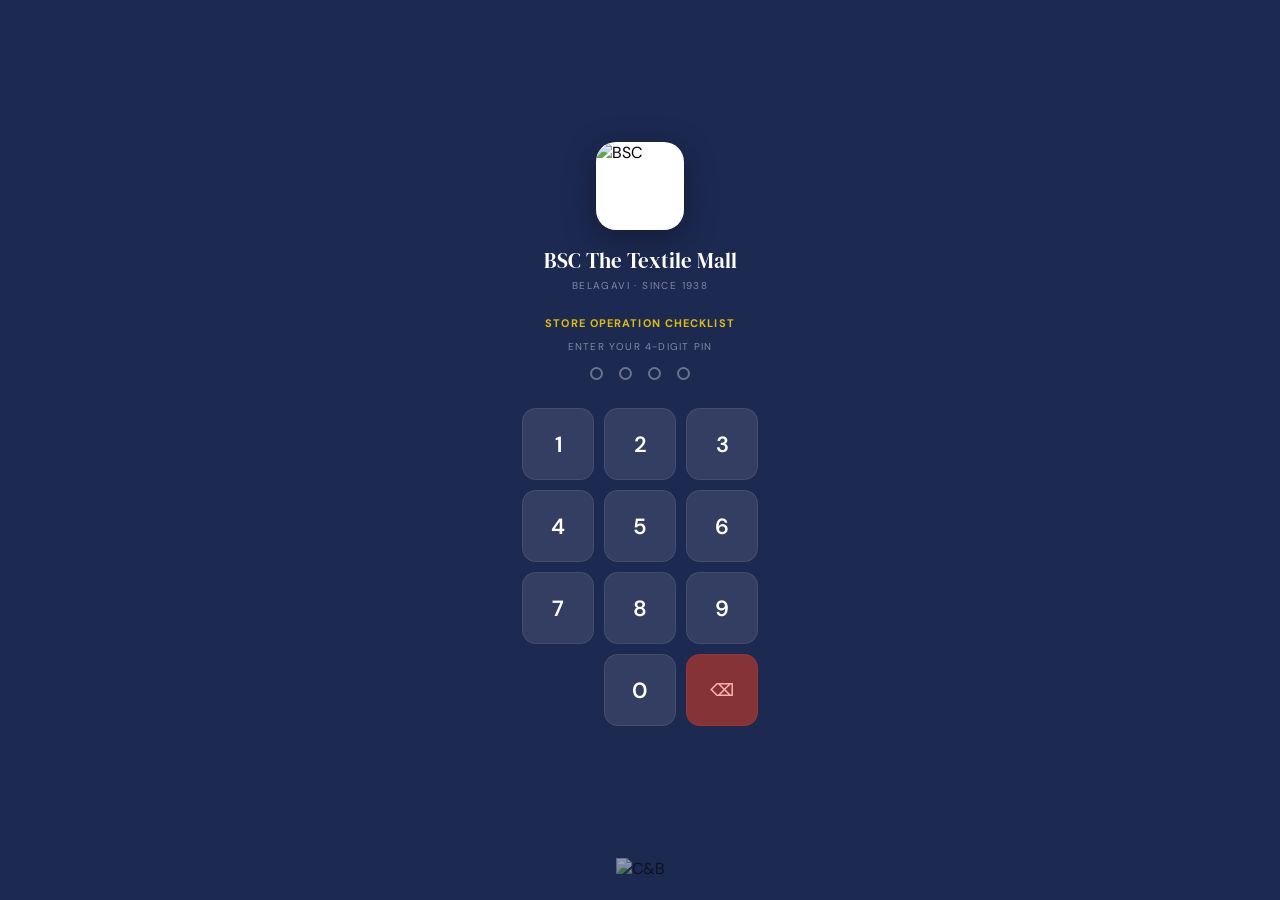
==== commit 30cdf489: "Update index.html" ====
--- a/index.html
+++ b/index.html
@@ -25,7 +25,8 @@
 .page.active{display:block}
 
 /* ── PIN PAGE ───────────────────────────────────────────────── */
-#pg-pin{background:#1C2951;display:flex;flex-direction:column;align-items:center;justify-content:center;overflow:hidden}
+#pg-pin{background:#1C2951;flex-direction:column;align-items:center;justify-content:center;overflow:hidden}
+#pg-pin.active{display:flex}
 .logo-icon{width:88px;height:88px;background:#fff;border-radius:20px;display:flex;align-items:center;justify-content:center;overflow:hidden;margin-bottom:16px;box-shadow:0 8px 32px rgba(0,0,0,.35)}
 .logo-icon img{width:100%;height:100%;object-fit:cover}
 .s-name{font-family:"DM Serif Display",serif;font-size:21px;color:#fff;margin-bottom:4px;text-align:center}
@@ -47,7 +48,8 @@
 .cb-mark img{height:22px;width:auto;opacity:.55}
 
 /* ── LOADING PAGE ───────────────────────────────────────────── */
-#pg-load{background:var(--ivory);display:flex;align-items:center;justify-content:center;flex-direction:column;gap:16px}
+#pg-load{background:var(--ivory);flex-direction:column;align-items:center;justify-content:center;gap:16px}
+#pg-load.active{display:flex}
 .spinner{width:40px;height:40px;border-radius:50%;border:3px solid var(--border);border-top-color:var(--navy);animation:spin .7s linear infinite}
 @keyframes spin{to{transform:rotate(360deg)}}
 
@@ -137,7 +139,8 @@
 .sub-btn:disabled{opacity:.45;cursor:not-allowed}
 
 /* ── SUCCESS PAGE ───────────────────────────────────────────── */
-#pg-done{background:var(--ivory);display:flex;align-items:center;justify-content:center}
+#pg-done{background:var(--ivory);flex-direction:column;align-items:center;justify-content:center}
+#pg-done.active{display:flex}
 .done-body{display:flex;flex-direction:column;align-items:center;text-align:center;padding:32px;gap:12px;justify-content:center}
 .done-body h2{font-family:"DM Serif Display",serif;font-size:28px;color:var(--navy)}
 .done-body p{font-size:14px;color:var(--ink-60)}
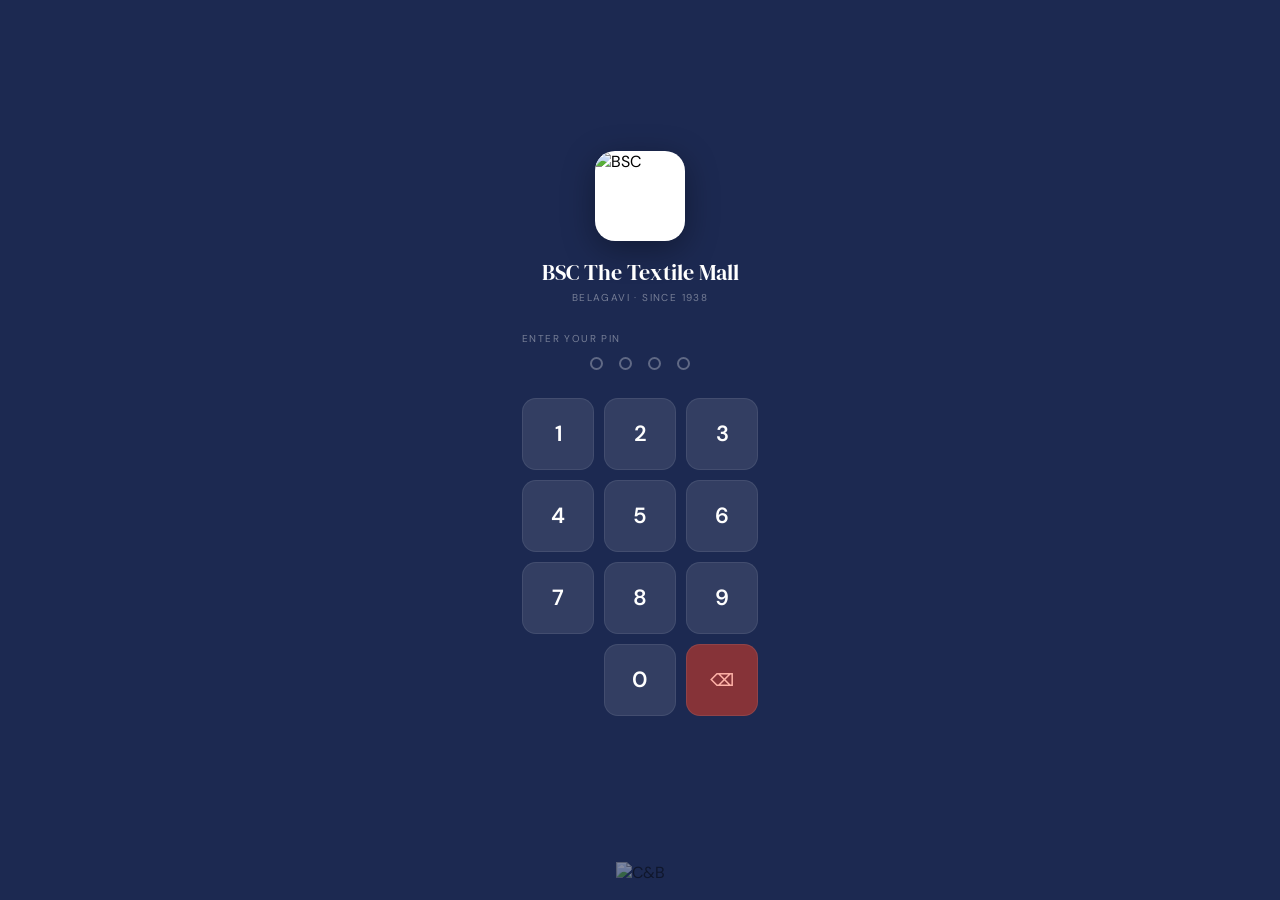
==== commit 32a8ef0b: "Update index.html" ====
--- a/index.html
+++ b/index.html
@@ -3,917 +3,134 @@
 <head>
 <meta charset="UTF-8"/>
 <meta name="viewport" content="width=device-width,initial-scale=1,maximum-scale=1,user-scalable=no"/>
-<title>Store Operation Checklist — BSC</title>
+<title>BSC Store Checklist</title>
 <link href="https://fonts.googleapis.com/css2?family=DM+Serif+Display&family=DM+Sans:opsz,wght@9..40,400;9..40,600;9..40,700&display=swap" rel="stylesheet"/>
 <style>
-:root{
-  --navy:#1E2D5A;--navy-l:#EEF1FB;--gold:#B8860B;--gold-l:#FFF8E7;
-  --crimson:#C0392B;--crimson-l:#FFECEC;
-  --green:#1E7A1E;--green-l:#D1FAE5;
-  --orange:#D97706;--orange-l:#FEF3C7;
-  --ink:#1A1A2E;--ink-60:rgba(26,26,46,.6);--ink-30:rgba(26,26,46,.3);--ink-10:rgba(26,26,46,.06);
-  --ivory:#F9F7F0;--white:#fff;--border:#E8E4D8;
-  --r:12px;--r-sm:8px;
-}
+:root{--navy:#1E2D5A;--gold:#B8860B;--crimson:#C0392B;--ivory:#F9F7F0;--white:#fff;--border:#E8E4D8;--ink:#1A1A2E;--ink-60:rgba(26,26,46,.6);--r:12px;}
 *,*::before,*::after{box-sizing:border-box;margin:0;padding:0}
-html,body{height:100%;overflow:hidden;background:var(--navy);font-family:"DM Sans",system-ui,sans-serif;-webkit-font-smoothing:antialiased}
+html,body{height:100%;background:#1C2951;font-family:"DM Sans",system-ui,sans-serif;-webkit-font-smoothing:antialiased;display:flex;align-items:center;justify-content:center;overflow:hidden}
 button{font-family:inherit;cursor:pointer;border:0;outline:0;-webkit-tap-highlight-color:transparent}
-input,textarea{font-family:inherit;outline:0}
 
-/* ── PAGES ──────────────────────────────────────────────────── */
-.page{position:fixed;top:0;left:0;right:0;bottom:0;display:none;overflow-y:auto}
-.page.active{display:block}
+.wrap{display:flex;flex-direction:column;align-items:center;width:100%;padding:20px}
+.logo-box{width:90px;height:90px;background:#fff;border-radius:20px;display:flex;align-items:center;justify-content:center;overflow:hidden;margin-bottom:16px;box-shadow:0 8px 32px rgba(0,0,0,.35)}
+.logo-box img{width:100%;height:100%;object-fit:cover}
+.store-name{font-family:"DM Serif Display",serif;font-size:22px;color:#fff;margin-bottom:4px;text-align:center}
+.tagline{font-size:10px;color:rgba(255,255,255,.4);letter-spacing:.14em;text-transform:uppercase;margin-bottom:28px}
 
-/* ── PIN PAGE ───────────────────────────────────────────────── */
-#pg-pin{background:#1C2951;flex-direction:column;align-items:center;justify-content:center;overflow:hidden}
-#pg-pin.active{display:flex}
-.logo-icon{width:88px;height:88px;background:#fff;border-radius:20px;display:flex;align-items:center;justify-content:center;overflow:hidden;margin-bottom:16px;box-shadow:0 8px 32px rgba(0,0,0,.35)}
-.logo-icon img{width:100%;height:100%;object-fit:cover}
-.s-name{font-family:"DM Serif Display",serif;font-size:21px;color:#fff;margin-bottom:4px;text-align:center}
-.tagline{font-size:10px;color:rgba(255,255,255,.45);letter-spacing:.14em;text-transform:uppercase;margin-bottom:24px}
-.app-nm{font-size:11px;font-weight:700;color:rgba(255,215,0,.85);letter-spacing:.1em;text-transform:uppercase;margin-bottom:10px}
-.pin-hint{font-size:10px;color:rgba(255,255,255,.45);letter-spacing:.12em;text-transform:uppercase;margin-bottom:14px}
+.pin-label{font-size:10px;color:rgba(255,255,255,.4);letter-spacing:.14em;text-transform:uppercase;margin-bottom:12px}
 .dots{display:flex;gap:16px;justify-content:center;margin-bottom:28px}
-.dot{width:13px;height:13px;border-radius:50%;border:2px solid rgba(255,255,255,.35);background:transparent;transition:all .18s}
+.dot{width:13px;height:13px;border-radius:50%;border:2px solid rgba(255,255,255,.3);background:transparent;transition:all .18s}
 .dot.on{background:#fff;border-color:#fff;box-shadow:0 0 8px rgba(255,255,255,.4)}
-.pad{display:grid;grid-template-columns:repeat(3,72px);gap:10px;margin-bottom:0}
-.k{width:72px;height:72px;border-radius:14px;background:rgba(255,255,255,.1);color:#fff;font-size:22px;font-weight:600;border:1px solid rgba(255,255,255,.08);transition:background .12s,transform .1s;-webkit-tap-highlight-color:transparent}
+
+.pad{display:grid;grid-template-columns:repeat(3,72px);gap:10px}
+.k{width:72px;height:72px;border-radius:14px;background:rgba(255,255,255,.1);color:#fff;font-size:22px;font-weight:600;border:1px solid rgba(255,255,255,.08);transition:background .12s,transform .1s}
 .k:active{background:rgba(255,255,255,.22);transform:scale(.93)}
 .k-zero{grid-column:2}
-.k-del{background:rgba(192,57,43,.65);border-color:rgba(192,57,43,.3);font-size:17px;color:#ffb3a8}
+.k-del{background:rgba(192,57,43,.65);font-size:17px;color:#ffb3a8}
 .k-del:active{background:rgba(192,57,43,.9)}
-.pin-msg{font-size:12px;min-height:20px;margin-top:12px;color:#ff8b7e;text-align:center}
-.pin-msg.info{color:rgba(255,255,255,.55)}
-.cb-mark{position:absolute;bottom:20px;display:flex;align-items:center;justify-content:center}
-.cb-mark img{height:22px;width:auto;opacity:.55}
 
-/* ── LOADING PAGE ───────────────────────────────────────────── */
-#pg-load{background:var(--ivory);flex-direction:column;align-items:center;justify-content:center;gap:16px}
-#pg-load.active{display:flex}
-.spinner{width:40px;height:40px;border-radius:50%;border:3px solid var(--border);border-top-color:var(--navy);animation:spin .7s linear infinite}
+.msg{font-size:12px;min-height:20px;margin-top:14px;text-align:center;color:#ff8b7e}
+.msg.info{color:rgba(255,255,255,.5)}
+
+.loader{display:none;flex-direction:column;align-items:center;gap:14px;margin-top:14px}
+.loader.show{display:flex}
+.spinner{width:32px;height:32px;border-radius:50%;border:3px solid rgba(255,255,255,.2);border-top-color:#fff;animation:spin .7s linear infinite}
 @keyframes spin{to{transform:rotate(360deg)}}
+.loading-txt{font-size:12px;color:rgba(255,255,255,.5)}
 
-/* ── CHECKLIST PAGE ─────────────────────────────────────────── */
-#pg-list{background:var(--ivory)}
-.topbar{background:var(--navy);padding:13px 18px;display:flex;align-items:center;justify-content:space-between;position:sticky;top:0;z-index:100}
-.tb-left{display:flex;align-items:center;gap:10px}
-.tb-logo{height:36px;width:48px;object-fit:contain;background:rgba(255,255,255,.1);border-radius:8px;padding:4px}
-.tb-title{font-family:"DM Serif Display",serif;color:#fff;font-size:15px;line-height:1.2}
-.tb-sub{font-size:10px;color:rgba(255,255,255,.55);margin-top:2px}
-.tb-right{display:flex;align-items:center;gap:8px}
-.rbadge{font-size:10px;font-weight:700;padding:3px 10px;border-radius:10px;background:rgba(255,255,255,.15);color:#fff;text-transform:uppercase}
-.back{width:32px;height:32px;border-radius:8px;background:rgba(255,255,255,.12);color:#fff;display:flex;align-items:center;justify-content:center;font-size:15px}
-
-/* ── PROGRESS BAR ───────────────────────────────────────────── */
-.prog-bar-wrap{background:var(--white);padding:12px 18px;border-bottom:1px solid var(--border);position:sticky;top:62px;z-index:90}
-.prog-row{display:flex;justify-content:space-between;margin-bottom:6px}
-.prog-lbl{font-size:12px;font-weight:600;color:var(--ink)}
-.prog-n{font-size:12px;color:var(--ink-60)}
-.pbar{height:6px;border-radius:3px;background:var(--border);overflow:hidden}
-.pfill{height:100%;border-radius:3px;background:var(--gold);transition:width .3s}
-.pfill.c{background:var(--green)}
-
-/* ── SECTION TABS ────────────────────────────────────────────── */
-.section-tabs{background:var(--white);border-bottom:2px solid var(--border);padding:0 18px;display:flex;gap:4px;overflow-x:auto;position:sticky;top:112px;z-index:89;scrollbar-width:none}
-.section-tabs::-webkit-scrollbar{display:none}
-.stab{padding:10px 14px;font-size:12px;font-weight:600;color:var(--ink-60);border-bottom:2px solid transparent;margin-bottom:-2px;white-space:nowrap;background:transparent;border-top:0;border-left:0;border-right:0;border-radius:0;transition:color .15s,border-color .15s}
-.stab.active{color:var(--navy);border-bottom-color:var(--gold)}
-.stab .stab-badge{display:inline-flex;align-items:center;justify-content:center;width:17px;height:17px;border-radius:50%;font-size:9px;font-weight:700;margin-left:5px;background:var(--ink-10);color:var(--ink-60)}
-.stab.active .stab-badge{background:var(--navy-l);color:var(--navy)}
-.stab.has-pending .stab-badge{background:#FEF3C7;color:#D97706}
-.stab.all-done .stab-badge{background:var(--green-l);color:var(--green)}
-
-/* ── TASK CARDS ─────────────────────────────────────────────── */
-.cl-body{padding:14px 14px 100px;max-width:640px;margin:0 auto}
-.group-label{font-size:10px;font-weight:700;letter-spacing:.08em;text-transform:uppercase;color:var(--ink-30);padding:14px 4px 6px;display:flex;align-items:center;gap:8px}
-.group-label::after{content:'';flex:1;height:1px;background:var(--border)}
-
-.tc{background:var(--white);border-radius:var(--r);padding:14px;margin-bottom:10px;border:1.5px solid var(--border);transition:border-color .2s,max-height .3s;overflow:hidden}
-.tc.ok{border-color:var(--gold)}
-.tc.fail{border-color:var(--crimson);background:#fffcfc}
-.tc.done{border-color:var(--green)}
-
-/* done card collapsed/expanded */
-.tc-done-header{display:flex;align-items:flex-start;justify-content:space-between;gap:10px;cursor:pointer;-webkit-tap-highlight-color:transparent}
-.tc-done-info{flex:1;min-width:0}
-.tc-done-meta{font-size:11px;color:var(--ink-60);margin-top:3px}
-.tc-done-icon{font-size:18px;flex-shrink:0;margin-top:1px}
-.tc-done-body{display:none;margin-top:12px;padding-top:12px;border-top:1px solid var(--border)}
-.tc.expanded .tc-done-body{display:block}
-
-.tc-lbl{font-size:13px;color:var(--ink);line-height:1.4;margin-bottom:4px;display:flex;flex-wrap:wrap;gap:6px;align-items:flex-start}
-.mb{padding:1px 7px;border-radius:4px;font-size:10px;font-weight:600;background:var(--navy-l);color:var(--navy)}
-.pb{padding:1px 7px;border-radius:4px;font-size:10px;font-weight:600;background:var(--orange-l);color:var(--orange)}
-.updated-badge{padding:1px 7px;border-radius:4px;font-size:10px;font-weight:600;background:#FEF3C7;color:#D97706}
-
-/* controls */
-.yno{display:flex;gap:8px;margin-top:10px}
-.yb{flex:1;padding:11px 8px;border-radius:var(--r-sm);font-size:13px;font-weight:600;border:1.5px solid var(--border);background:var(--ivory);color:var(--ink-60);transition:all .15s}
-.yb.y.on{background:var(--green-l);border-color:var(--green);color:var(--green)}
-.yb.n.on{background:var(--crimson-l);border-color:var(--crimson);color:var(--crimson)}
-.stars{display:flex;gap:6px;margin-top:10px}
-.star{font-size:28px;cursor:pointer;color:var(--border);line-height:1}
-.star.on{color:#F59E0B}
-.photo-area{background:var(--navy-l);border:1.5px dashed var(--navy);border-radius:var(--r-sm);padding:14px;text-align:center;margin-top:10px}
-.phbtn{padding:10px 18px;border-radius:var(--r-sm);background:var(--navy);color:#fff;font-size:13px;font-weight:600}
-.ph-prev{display:none;flex-direction:column;gap:8px;margin-top:10px}
-.ph-prev img{width:100%;max-height:200px;object-fit:cover;border-radius:var(--r-sm);border:1.5px solid var(--border)}
-.retake{font-size:12px;font-weight:600;color:var(--navy);background:var(--navy-l);border:1.5px solid var(--navy);padding:5px 14px;border-radius:6px}
-.rm,.ti{width:100%;margin-top:10px;padding:9px 12px;border-radius:var(--r-sm);border:1.5px solid var(--border);font-size:12px;color:var(--ink);background:var(--ivory);resize:none;height:52px;line-height:1.4}
-.ti.tall{height:72px}
-
-/* update reason */
-.update-reason-wrap{margin-top:10px;padding:10px;background:var(--orange-l);border-radius:var(--r-sm);border:1px solid var(--orange);display:none}
-.update-reason-wrap.show{display:block}
-.update-reason-wrap label{font-size:11px;font-weight:600;color:var(--orange);display:block;margin-bottom:6px}
-.update-reason-wrap textarea{width:100%;padding:8px 10px;border-radius:6px;border:1.5px solid var(--orange);font-size:12px;color:var(--ink);background:var(--white);resize:none;height:52px;line-height:1.4;font-family:inherit}
-
-/* ── SUBMIT BAR ─────────────────────────────────────────────── */
-.sub-wrap{position:fixed;bottom:0;left:0;right:0;padding:10px 16px 14px;background:var(--ivory);border-top:1px solid var(--border);z-index:80}
-.vmsg{font-size:11px;color:var(--orange);margin-bottom:8px;padding:6px 10px;background:var(--orange-l);border-radius:6px;display:none}
-.sub-wrap-btns{display:flex;gap:8px;align-items:stretch}
-.draft-btn{padding:14px 16px;border-radius:var(--r);background:var(--navy-l);color:var(--navy);font-size:13px;font-weight:700;border:1.5px solid var(--navy);transition:all .2s;white-space:nowrap;flex-shrink:0}
-.draft-btn.saved{background:var(--green-l);color:var(--green);border-color:var(--green)}
-.draft-restored{font-size:11px;font-weight:600;color:var(--green);background:var(--green-l);padding:6px 10px;border-radius:6px;margin-bottom:8px;display:none}
-.sub-btn{flex:1;padding:15px;border-radius:var(--r);background:var(--navy);color:#fff;font-size:15px;font-weight:700;transition:opacity .2s}
-.sub-btn:disabled{opacity:.45;cursor:not-allowed}
-
-/* ── SUCCESS PAGE ───────────────────────────────────────────── */
-#pg-done{background:var(--ivory);flex-direction:column;align-items:center;justify-content:center}
-#pg-done.active{display:flex}
-.done-body{display:flex;flex-direction:column;align-items:center;text-align:center;padding:32px;gap:12px;justify-content:center}
-.done-body h2{font-family:"DM Serif Display",serif;font-size:28px;color:var(--navy)}
-.done-body p{font-size:14px;color:var(--ink-60)}
-.ok-btn{padding:14px 32px;border-radius:var(--r);background:var(--navy);color:#fff;font-size:15px;font-weight:700;margin-top:12px}
-
-/* ── TOAST ──────────────────────────────────────────────────── */
-#toast{position:fixed;bottom:90px;left:50%;transform:translateX(-50%) translateY(80px);background:var(--ink);color:#fff;padding:12px 20px;border-radius:10px;font-size:13px;z-index:999;transition:transform .3s,opacity .3s;white-space:nowrap;pointer-events:none;max-width:90vw;text-align:center;opacity:0}
-#toast.show{transform:translateX(-50%) translateY(0);opacity:1}
-#toast.err{background:var(--crimson)}
+.cb-mark{position:fixed;bottom:18px;display:flex;align-items:center;justify-content:center}
+.cb-mark img{height:20px;width:auto;opacity:.45}
 </style>
 </head>
 <body>
+<div class="wrap">
+  <div class="logo-box"><img id="bscLogo" alt="BSC"/></div>
+  <div class="store-name">BSC The Textile Mall</div>
+  <div class="tagline">Belagavi &middot; Since 1938</div>
 
-<!-- PIN PAGE -->
-<div id="pg-pin" class="page active">
-  <div class="logo-icon"><img id="bscLogo" alt="BSC"/></div>
-  <div class="s-name">BSC The Textile Mall</div>
-  <div class="tagline">Belagavi &middot; Since 1938</div>
-  <div class="app-nm">Store Operation Checklist</div>
-  <div class="pin-hint">Enter your 4-digit PIN</div>
-  <div class="dots">
-    <div class="dot" id="d0"></div><div class="dot" id="d1"></div>
-    <div class="dot" id="d2"></div><div class="dot" id="d3"></div>
+  <div id="pinSection">
+    <div class="pin-label">Enter your PIN</div>
+    <div class="dots">
+      <div class="dot" id="d0"></div><div class="dot" id="d1"></div>
+      <div class="dot" id="d2"></div><div class="dot" id="d3"></div>
+    </div>
+    <div class="pad">
+      <button class="k" onclick="kp(1)">1</button><button class="k" onclick="kp(2)">2</button><button class="k" onclick="kp(3)">3</button>
+      <button class="k" onclick="kp(4)">4</button><button class="k" onclick="kp(5)">5</button><button class="k" onclick="kp(6)">6</button>
+      <button class="k" onclick="kp(7)">7</button><button class="k" onclick="kp(8)">8</button><button class="k" onclick="kp(9)">9</button>
+      <button class="k k-zero" onclick="kp(0)">0</button><button class="k k-del" onclick="kd()">&#9003;</button>
+    </div>
+    <div class="msg" id="msg"></div>
   </div>
-  <div class="pad">
-    <button class="k" onclick="kp(1)">1</button><button class="k" onclick="kp(2)">2</button><button class="k" onclick="kp(3)">3</button>
-    <button class="k" onclick="kp(4)">4</button><button class="k" onclick="kp(5)">5</button><button class="k" onclick="kp(6)">6</button>
-    <button class="k" onclick="kp(7)">7</button><button class="k" onclick="kp(8)">8</button><button class="k" onclick="kp(9)">9</button>
-    <button class="k k-zero" onclick="kp(0)">0</button><button class="k k-del" onclick="kd()">&#9003;</button>
-  </div>
-  <div class="pin-msg" id="pmsg"></div>
-  <div class="cb-mark"><img id="cbLogo" alt="C&B"/></div>
-</div>
 
-<!-- LOADING PAGE -->
-<div id="pg-load" class="page">
-  <div class="spinner"></div>
-  <div style="font-size:13px;color:var(--ink-60)">Loading checklist...</div>
-</div>
-
-<!-- CHECKLIST PAGE -->
-<div id="pg-list" class="page">
-  <div class="topbar">
-    <div class="tb-left">
-      <img class="tb-logo" id="topbarLogo" alt="BSC"/>
-      <div>
-        <div class="tb-title">Store Operation Checklist</div>
-        <div class="tb-sub" id="cl-sub">-</div>
-      </div>
-    </div>
-    <div class="tb-right">
-      <div class="rbadge" id="cl-role">-</div>
-      <button class="back" onclick="goHome()">&#8617;</button>
-    </div>
-  </div>
-  <div class="prog-bar-wrap">
-    <div class="prog-row"><span class="prog-lbl">Progress</span><span class="prog-n" id="pn">0 / 0</span></div>
-    <div class="pbar"><div class="pfill" id="pf" style="width:0%"></div></div>
-  </div>
-  <div class="section-tabs" id="sec-tabs"></div>
-  <div class="cl-body" id="cl-body"></div>
-  <div class="sub-wrap">
-    <div class="draft-restored" id="draftBanner"></div>
-    <div class="vmsg" id="vmsg"></div>
-    <div class="sub-wrap-btns">
-      <button class="draft-btn" id="draftBtn" onclick="saveDraft()">&#128190; Save Draft</button>
-      <button class="sub-btn" id="sub-btn" onclick="doSubmit()" disabled>Submit</button>
-    </div>
+  <div class="loader" id="loader">
+    <div class="spinner"></div>
+    <div class="loading-txt" id="loaderTxt">Verifying...</div>
   </div>
 </div>
-
-<!-- SUCCESS PAGE -->
-<div id="pg-done" class="page">
-  <div class="done-body">
-    <div style="font-size:64px">&#9989;</div>
-    <h2>Submitted!</h2>
-    <p id="done-msg">Checklist submitted.</p>
-    <p id="done-time" style="font-size:12px;color:var(--ink-30)"></p>
-    <button class="ok-btn" onclick="goHome()">&#8592; Back to Home</button>
-  </div>
-</div>
-
-<div id="toast"></div>
+<div class="cb-mark"><img id="cbLogo" alt="C&B"/></div>
 
 <script>
-var API = 'https://script.google.com/macros/s/AKfycbzT-GnqHn6EfZnNMl2JdqwTfaOoKLklHe0PN4CSynq-c2nZWa1t43_8vNyvCrkpHqSyhQ/exec';
-var RAW_BSC = 'https://bsctextilescandb-ui.github.io/retail-crm/logo.jpg';
-var RAW_CB  = 'https://bsctextilescandb-ui.github.io/retail-crm/cnb-logo.png';
+var API='https://script.google.com/macros/s/AKfycbzT-GnqHn6EfZnNMl2JdqwTfaOoKLklHe0PN4CSynq-c2nZWa1t43_8vNyvCrkpHqSyhQ/exec';
+var BSC='https://bsctextilescandb-ui.github.io/retail-crm/logo.jpg';
+var CB ='https://bsctextilescandb-ui.github.io/retail-crm/cnb-logo.png';
+var pin='';
 
-var pin='', me=null, secs=[], ans={}, must=[], pics=[], tot=0;
-var curSecIdx=0;
-
-// ── logo setup ────────────────────────────────────────────────
-(function(){
-  var el=document.getElementById('bscLogo'); if(el) el.src=RAW_BSC;
-  var tl=document.getElementById('topbarLogo'); if(tl) tl.src=RAW_BSC;
-  stripBlack(RAW_CB,40,function(c){
-    var el=document.getElementById('cbLogo'); if(el) el.src=c;
-  });
-})();
+// logos
+document.getElementById('bscLogo').src=BSC;
+stripBlack(CB,40,function(c){ document.getElementById('cbLogo').src=c; });
 
 function stripBlack(src,thresh,cb){
   var img=new Image(); img.crossOrigin='anonymous';
   img.onload=function(){
-    var c=document.createElement('canvas');
-    c.width=img.width; c.height=img.height;
+    var c=document.createElement('canvas'); c.width=img.width; c.height=img.height;
     var ctx=c.getContext('2d'); ctx.drawImage(img,0,0);
-    var d=ctx.getImageData(0,0,c.width,c.height), px=d.data;
-    for(var i=0;i<px.length;i+=4){
-      if(px[i]<thresh&&px[i+1]<thresh&&px[i+2]<thresh) px[i+3]=0;
-    }
+    var d=ctx.getImageData(0,0,c.width,c.height),px=d.data;
+    for(var i=0;i<px.length;i+=4){ if(px[i]<thresh&&px[i+1]<thresh&&px[i+2]<thresh) px[i+3]=0; }
     ctx.putImageData(d,0,0); cb(c.toDataURL('image/png'));
   };
-  img.onerror=function(){ cb(src); };
-  img.src=src;
+  img.onerror=function(){ cb(src); }; img.src=src;
 }
 
-// ── PIN ───────────────────────────────────────────────────────
 function dots(){
   for(var i=0;i<4;i++){
     var el=document.getElementById('d'+i);
     if(i<pin.length) el.classList.add('on'); else el.classList.remove('on');
   }
 }
-function kp(n){
-  if(pin.length>=4) return;
-  pin=pin+String(n); dots();
-  if(pin.length===4) setTimeout(validatePin,200);
-}
-function kd(){
-  if(!pin.length) return;
-  pin=pin.slice(0,-1); dots(); setMsg('','');
-}
-function setMsg(txt,type){
-  var el=document.getElementById('pmsg');
-  el.textContent=txt; el.className='pin-msg'+(type?' '+type:'');
+function kp(n){ if(pin.length>=4) return; pin+=String(n); dots(); if(pin.length===4) setTimeout(validate,200); }
+function kd(){ if(!pin.length) return; pin=pin.slice(0,-1); dots(); setMsg('',''); }
+function setMsg(t,c){ var el=document.getElementById('msg'); el.textContent=t; el.className='msg'+(c?' '+c:''); }
+
+function showLoader(txt){
+  document.getElementById('pinSection').style.display='none';
+  var l=document.getElementById('loader'); l.classList.add('show');
+  document.getElementById('loaderTxt').textContent=txt||'Loading...';
 }
 
-// ── Pages ─────────────────────────────────────────────────────
-function goPage(id){
-  ['pg-pin','pg-load','pg-list','pg-done'].forEach(function(p){
-    var el=document.getElementById(p);
-    if(!el) return;
-    if(p===id){ el.classList.add('active'); el.style.display=''; }
-    else { el.classList.remove('active'); el.style.display='none'; }
-  });
-  if(id!=='pg-pin') window.scrollTo(0,0);
-}
-
-function goHome(){
-  pin=''; me=null; ans={}; secs=[]; must=[]; pics=[]; tot=0; curSecIdx=0;
-  dots(); setMsg('','');
-  document.getElementById('cl-body').innerHTML='';
-  document.getElementById('sec-tabs').innerHTML='';
-  var pf=document.getElementById('pf'); if(pf){ pf.style.width='0%'; pf.className='pfill'; }
-  document.getElementById('pn').textContent='0 / 0';
-  goPage('pg-pin');
-}
-
-// ── API ───────────────────────────────────────────────────────
-function apiGet(action,params,cb){
-  var q='action='+encodeURIComponent(action);
-  if(params){ Object.keys(params).forEach(function(k){ q+='&'+encodeURIComponent(k)+'='+encodeURIComponent(String(params[k])); }); }
-  fetch(API+'?'+q,{redirect:'follow'})
+function validate(){
+  setMsg('Verifying...','info');
+  fetch(API+'?action=validatePin&pin='+encodeURIComponent(pin),{redirect:'follow'})
     .then(function(r){return r.text();})
     .then(function(txt){
-      try{ cb(JSON.parse(txt)); }
-      catch(e){ cb({ok:false,error:'Bad response'}); }
+      var r;
+      try{ r=JSON.parse(txt); }catch(e){ setMsg('Server error. Try again.'); pin=''; dots(); return; }
+      if(!r.ok){ setMsg(r.error||'Invalid PIN'); pin=''; dots(); return; }
+
+      // save session
+      sessionStorage.setItem('bscAuth',JSON.stringify({name:r.name,role:r.role,isAdmin:r.isAdmin,pin:pin}));
+
+      // route by role
+      var role=String(r.role||'').trim().toLowerCase();
+      if(role==='owner'||role==='store manager'){
+        showLoader('Opening dashboard...');
+        location.href='dashboard.html';
+      } else {
+        showLoader('Loading checklist...');
+        location.href='checklist.html';
+      }
     })
-    .catch(function(e){ cb({ok:false,error:'Network error: '+e.message}); });
-}
-
-function apiPost(data,cb){
-  fetch(API,{method:'POST',headers:{'Content-Type':'text/plain;charset=utf-8'},body:JSON.stringify(data),redirect:'follow'})
-    .then(function(r){return r.text();})
-    .then(function(txt){
-      try{ cb(JSON.parse(txt)); }
-      catch(e){ cb({ok:false,error:'Server error'}); }
-    })
-    .catch(function(){
-      // GET fallback (no photos)
-      var fd={action:data.action,staffName:data.staffName||'',role:data.role||''};
-      var ents=(data.entries||[]).map(function(e){
-        return {section:e.section,taskId:e.taskId,taskName:e.taskName,type:e.type,
-                response:e.response||'',photoUrl:'',status:e.status||'OK',remarks:e.remarks||'',
-                sequence:e.sequence||'First',updateReason:e.updateReason||''};
-      });
-      fd.entries=JSON.stringify(ents);
-      var q=Object.keys(fd).map(function(k){return k+'='+encodeURIComponent(String(fd[k]));}).join('&');
-      fetch(API+'?'+q,{redirect:'follow'})
-        .then(function(r){return r.text();})
-        .then(function(t){ try{cb(JSON.parse(t));}catch(e){cb({ok:false,error:'Submit failed'});} })
-        .catch(function(){cb({ok:false,error:'No connection'});});
-    });
-}
-
-function compress(file,cb){
-  var rd=new FileReader();
-  rd.onload=function(e){
-    var img=new Image();
-    img.onload=function(){
-      var c=document.createElement('canvas'),w=img.width,h=img.height,m=600;
-      if(w>m){h=Math.round(h*m/w);w=m;}
-      c.width=w; c.height=h; c.getContext('2d').drawImage(img,0,0,w,h);
-      cb(c.toDataURL('image/jpeg',0.6));
-    };
-    img.src=e.target.result;
-  };
-  rd.readAsDataURL(file);
-}
-
-function ist(){
-  var d=new Date(new Date().getTime()+19800000);
-  var dy=['Sun','Mon','Tue','Wed','Thu','Fri','Sat'];
-  var mo=['Jan','Feb','Mar','Apr','May','Jun','Jul','Aug','Sep','Oct','Nov','Dec'];
-  var p=function(x){return ('0'+x).slice(-2);};
-  return {
-    lbl:dy[d.getUTCDay()]+' '+d.getUTCDate()+' '+mo[d.getUTCMonth()]+' '+d.getUTCFullYear(),
-    t:p(d.getUTCHours())+':'+p(d.getUTCMinutes()),
-    str:d.getUTCFullYear()+'-'+p(d.getUTCMonth()+1)+'-'+p(d.getUTCDate())
-  };
-}
-
-function toast(msg,type){
-  var t=document.getElementById('toast');
-  t.textContent=msg; t.className=(type==='err')?'err show':'show';
-  clearTimeout(t._t); t._t=setTimeout(function(){t.className='';},3500);
-}
-function esc(s){
-  return String(s).replace(/&/g,'&amp;').replace(/</g,'&lt;').replace(/>/g,'&gt;');
-}
-
-// ── VALIDATE PIN ──────────────────────────────────────────────
-function validatePin(){
-  setMsg('Checking...','info');
-  apiGet('validatePin',{pin:pin},function(r){
-    if(!r.ok){ setMsg(r.error||'Invalid PIN','err'); pin=''; dots(); return; }
-    me={name:r.name,role:r.role,isAdmin:r.isAdmin||false};
-    if(r.role==='Owner'){
-      sessionStorage.setItem('cbAuth',JSON.stringify(me));
-      location.href='dashboard.html'; return;
-    }
-    goPage('pg-load');
-    loadChecklist(r.role);
-  });
-}
-
-// ── LOAD CHECKLIST ────────────────────────────────────────────
-function loadChecklist(role){
-  var tmr=setTimeout(function(){
-    toast('Checklist taking too long. Check deployment.','err'); goPage('pg-pin');
-  },15000);
-  apiGet('getChecklist',{role:role},function(r){
-    clearTimeout(tmr);
-    if(!r.ok||!r.sections){ toast(r.error||'Could not load checklist.','err'); goPage('pg-pin'); return; }
-    try{
-      secs=r.sections; ans={}; must=[]; pics=[]; tot=0;
-      secs.forEach(function(s){
-        s.tasks.forEach(function(t){
-          tot++;
-          if(t.mandatory) must.push(t.taskId);
-          if(t.photoRequired) pics.push(t.taskId);
-          // pre-fill ans for already-submitted tasks
-          if(t.submitted&&t.submittedStatus){
-            var ss=t.submittedStatus;
-            ans[t.taskId]={v:ss.response,s:ss.status,r:ss.remarks,p:ss.photoUrl,_done:true,_byMe:ss.submittedByMe};
-          }
-        });
-      });
-      var dt=ist();
-      document.getElementById('cl-sub').textContent=dt.lbl+' \u00B7 '+me.name;
-      document.getElementById('cl-role').textContent=me.role;
-      buildChecklist();
-      var draft=loadDraft();
-      if(draft){ restoreDraft(draft); }
-      goPage('pg-list');
-    }catch(err){ toast('Error building checklist: '+err.message,'err'); goPage('pg-pin'); }
-  });
-}
-
-// ── BUILD CHECKLIST ───────────────────────────────────────────
-function buildChecklist(){
-  // Build section tabs
-  var tabsEl=document.getElementById('sec-tabs');
-  tabsEl.innerHTML='';
-  secs.forEach(function(s,i){
-    var pending=s.tasks.filter(function(t){return !t.submitted;}).length;
-    var btn=document.createElement('button');
-    btn.className='stab'+(i===0?' active':'')+(pending===0?' all-done':' has-pending');
-    btn.setAttribute('data-idx',i);
-    btn.innerHTML=esc(s.section)+'<span class="stab-badge">'+pending+'</span>';
-    btn.onclick=function(){ scrollToSection(i); };
-    tabsEl.appendChild(btn);
-  });
-
-  // Build body
-  var body=document.getElementById('cl-body');
-  body.innerHTML='';
-  secs.forEach(function(s,si){
-    var secDiv=document.createElement('div');
-    secDiv.id='sec-'+si;
-    secDiv.className='sec-group';
-
-    var lbl=document.createElement('div');
-    lbl.className='group-label';
-    lbl.textContent=(si+1)+'. '+s.section;
-    secDiv.appendChild(lbl);
-
-    s.tasks.forEach(function(t){
-      secDiv.appendChild(buildCard(t,s.section,si));
-    });
-    body.appendChild(secDiv);
-  });
-
-  updateProg();
-  setupScrollObserver();
-}
-
-function buildCard(t,section,si){
-  var id=t.taskId;
-  var isDone=t.submitted&&t.submittedStatus;
-  var div=document.createElement('div');
-
-  if(isDone){
-    // DONE CARD — collapsed, tappable to expand/edit
-    var ss=t.submittedStatus;
-    var statusIcon=ss.status==='FAIL'?'❌':'✅';
-    var byText='Done by '+esc(ss.staffName)+' · '+esc(ss.timestamp.slice(11,16));
-    if(ss.totalEntries>1) byText+=' · Updated';
-
-    div.className='tc done';
-    div.id='tc_'+id;
-    div.innerHTML=
-      '<div class="tc-done-header" onclick="toggleDoneCard(\''+id+'\')">'
-      +'<div class="tc-done-info">'
-        +'<div class="tc-lbl">'+esc(t.taskName)
-          +(t.mandatory?'<span class="mb">Mandatory</span>':'')
-          +(t.photoRequired?'<span class="pb">Photo</span>':'')
-          +(ss.totalEntries>1?'<span class="updated-badge">Updated</span>':'')
-        +'</div>'
-        +'<div class="tc-done-meta">'+statusIcon+' '+byText+'</div>'
-      +'</div>'
-      +'<div class="tc-done-icon">&#8964;</div>'
-      +'</div>'
-      +'<div class="tc-done-body" id="tcdb_'+id+'">'
-        +buildEditControls(t,ss)
-      +'</div>';
-  } else {
-    // PENDING CARD
-    div.className='tc';
-    div.id='tc_'+id;
-    var mb=t.mandatory?'<span class="mb">Mandatory</span>':'';
-    var pb=t.photoRequired?'<span class="pb">Photo</span>':'';
-    div.innerHTML='<div class="tc-lbl">'+esc(t.taskName)+' '+mb+pb+'</div>'
-      +buildPendingControls(t,section,si);
-  }
-  return div;
-}
-
-function buildPendingControls(t,section,si){
-  var id=t.taskId;
-  var html='';
-  if(t.type==='yesno'){
-    html='<div class="yno">'
-      +'<button class="yb y" id="y_'+id+'" data-id="'+id+'" data-sec="'+esc(section)+'" onclick="ynBtn(this)">&#10003; Yes</button>'
-      +'<button class="yb n" id="n_'+id+'" data-id="'+id+'" data-sec="'+esc(section)+'" onclick="ynBtn(this)">&#10007; No</button>'
-      +'</div>'
-      +'<div id="rd_'+id+'" style="display:none"><textarea class="rm" data-id="'+id+'" placeholder="Describe issue..." oninput="remTA(this)"></textarea></div>';
-    if(t.photoRequired) html+=extraPhoto(id);
-  } else if(t.type==='rating'){
-    html='<div class="stars" id="st_'+id+'">'
-      +[1,2,3,4,5].map(function(n){return '<span class="star" data-id="'+id+'" data-n="'+n+'" data-sec="'+esc(section)+'" onclick="starBtn(this)">&#9733;</span>';}).join('')
-      +'</div>'
-      +'<div id="rd_'+id+'" style="display:none"><textarea class="rm" data-id="'+id+'" placeholder="Remarks..." oninput="remTA(this)"></textarea></div>';
-    if(t.photoRequired) html+=extraPhoto(id);
-  } else if(t.type==='photo'){
-    html='<div style="margin-top:10px">'
-      +'<input type="file" accept="image/*" capture="environment" id="fi_'+id+'" style="display:none" data-id="'+id+'" data-sec="'+esc(section)+'" onchange="phFile(this)"/>'
-      +'<div class="photo-area" id="pa_'+id+'"><button class="phbtn" data-target="fi_'+id+'" onclick="trigFile(this)">&#128247; Take / Upload Photo</button></div>'
-      +'<div class="ph-prev" id="pp_'+id+'"><img id="pi_'+id+'" alt=""/><button class="retake" data-id="'+id+'" onclick="rp(\''+id+'\')">Retake</button></div>'
-      +'<textarea class="rm" data-id="'+id+'" placeholder="Photo remarks..." oninput="remTA(this)"></textarea>'
-      +'</div>';
-  } else {
-    html='<textarea class="ti" id="tx_'+id+'" data-id="'+id+'" data-sec="'+esc(section)+'" style="margin-top:10px" placeholder="Enter response..." oninput="txtTA(this)"></textarea>';
-    if(t.photoRequired) html+=extraPhoto(id);
-  }
-  return html;
-}
-
-function buildEditControls(t,ss){
-  var id=t.taskId;
-  var html='<div style="font-size:12px;color:var(--ink-60);margin-bottom:10px">'
-    +'Previous: <strong>'+esc(ss.response)+'</strong>'
-    +(ss.remarks?' — '+esc(ss.remarks):'')
-    +'</div>';
-
-  if(t.type==='yesno'){
-    html+='<div class="yno">'
-      +'<button class="yb y" id="ey_'+id+'" data-id="'+id+'" data-edit="1" onclick="ynBtn(this)">&#10003; Yes</button>'
-      +'<button class="yb n" id="en_'+id+'" data-id="'+id+'" data-edit="1" onclick="ynBtn(this)">&#10007; No</button>'
-      +'</div>'
-      +'<div id="erd_'+id+'" style="display:none"><textarea class="rm" data-id="'+id+'" placeholder="Describe issue..." oninput="remTA(this)"></textarea></div>';
-  } else if(t.type==='rating'){
-    html+='<div class="stars" id="est_'+id+'">'
-      +[1,2,3,4,5].map(function(n){return '<span class="star" data-id="'+id+'" data-n="'+n+'" data-edit="1" onclick="starBtn(this)">&#9733;</span>';}).join('')
-      +'</div>';
-  } else if(t.type==='photo'){
-    html+='<div style="margin-top:6px">'
-      +'<input type="file" accept="image/*" capture="environment" id="efi_'+id+'" style="display:none" data-id="'+id+'" data-edit="1" onchange="phFile(this)"/>'
-      +'<div class="photo-area" id="epa_'+id+'"><button class="phbtn" data-target="efi_'+id+'" onclick="trigFile(this)">&#128247; Upload New Photo</button></div>'
-      +'<div class="ph-prev" id="epp_'+id+'"><img id="epi_'+id+'" alt=""/><button class="retake" data-id="'+id+'" data-edit="1" onclick="rpEdit(\''+id+'\')">Retake</button></div>'
-      +'</div>';
-  } else {
-    html+='<textarea class="ti" id="etx_'+id+'" data-id="'+id+'" data-edit="1" style="margin-top:6px" placeholder="Update response..." oninput="txtTA(this)"></textarea>';
-  }
-
-  // Update reason — mandatory
-  html+='<div class="update-reason-wrap" id="urw_'+id+'">'
-    +'<label>Reason for update (required)</label>'
-    +'<textarea id="ur_'+id+'" placeholder="Why are you updating this?" oninput="urTA(\''+id+'\')" style="font-family:inherit"></textarea>'
-    +'</div>';
-
-  html+='<button style="margin-top:10px;width:100%;padding:11px;border-radius:8px;background:var(--navy);color:#fff;font-size:13px;font-weight:700;border:0;cursor:pointer" onclick="saveEdit(\''+id+'\')" id="esave_'+id+'">Save Update</button>';
-  return html;
-}
-
-function extraPhoto(id){
-  var x=id+'x';
-  return '<div style="margin-top:10px;padding-top:10px;border-top:1px solid var(--border)">'
-    +'<div style="font-size:11px;font-weight:600;color:var(--orange);margin-bottom:6px">Photo required</div>'
-    +'<input type="file" accept="image/*" capture="environment" id="fi_'+x+'" style="display:none" data-id="'+id+'" data-extra="1" onchange="phFile(this)"/>'
-    +'<div class="photo-area" id="pa_'+x+'" style="padding:10px"><button class="phbtn" style="padding:7px 14px;font-size:12px" data-target="fi_'+x+'" onclick="trigFile(this)">Take Photo</button></div>'
-    +'<div class="ph-prev" id="pp_'+x+'"><img id="pi_'+x+'" style="max-height:120px" alt=""/>'
-    +'<button class="retake" data-id="'+id+'" data-extra="1" onclick="rpx(\''+id+'\')">Retake</button></div>'
-    +'</div>';
-}
-
-// ── CARD INTERACTIONS ─────────────────────────────────────────
-function toggleDoneCard(id){
-  var card=document.getElementById('tc_'+id);
-  card.classList.toggle('expanded');
-  var icon=card.querySelector('.tc-done-icon');
-  if(icon) icon.textContent=card.classList.contains('expanded')?'▲':'⌄';
-}
-
-function ynBtn(btn){
-  var id=btn.getAttribute('data-id');
-  var v=btn.getAttribute('data-v')||btn.textContent.trim().toLowerCase().includes('yes')?'yes':'no';
-  // detect from button id
-  var isY=btn.id.startsWith('y_')||btn.id.startsWith('ey_');
-  v=isY?'yes':'no';
-  var isEdit=btn.getAttribute('data-edit')==='1';
-  var pfx=isEdit?'e':'';
-  if(!ans[id]) ans[id]={};
-  ans[id].v=v; ans[id].s=(v==='yes')?'OK':'FAIL';
-  var yEl=document.getElementById(pfx+'y_'+id);
-  var nEl=document.getElementById(pfx+'n_'+id);
-  if(yEl) yEl.className='yb y'+(v==='yes'?' on':'');
-  if(nEl) nEl.className='yb n'+(v==='no'?' on':'');
-  var rd=document.getElementById(pfx+'rd_'+id);
-  if(rd) rd.style.display=(v==='no')?'block':'none';
-  if(!isEdit){
-    var card=document.getElementById('tc_'+id);
-    if(card) card.className='tc '+(v==='no'?'fail':'ok');
-    var sec=btn.getAttribute('data-sec')||'';
-    ans[id].sec=sec;
-  } else {
-    // show update reason
-    var urw=document.getElementById('urw_'+id);
-    if(urw) urw.classList.add('show');
-  }
-  updateProg();
-}
-
-function starBtn(btn){
-  var id=btn.getAttribute('data-id');
-  var n=parseInt(btn.getAttribute('data-n'),10);
-  var isEdit=btn.getAttribute('data-edit')==='1';
-  var pfx=isEdit?'e':'';
-  if(!ans[id]) ans[id]={};
-  ans[id].v=String(n); ans[id].s=(n>=3)?'OK':'FAIL';
-  var stEl=document.getElementById(pfx+'st_'+id);
-  if(stEl){ stEl.querySelectorAll('.star').forEach(function(s,k){ s.className='star'+(k<n?' on':''); }); }
-  if(!isEdit){
-    var card=document.getElementById('tc_'+id);
-    if(card) card.className='tc '+(n<3?'fail':'ok');
-    var rd=document.getElementById('rd_'+id); if(rd) rd.style.display='block';
-    var sec=btn.getAttribute('data-sec')||'';
-    ans[id].sec=sec;
-  } else {
-    var urw=document.getElementById('urw_'+id); if(urw) urw.classList.add('show');
-  }
-  updateProg();
-}
-
-function remTA(ta){
-  var id=ta.getAttribute('data-id');
-  if(!ans[id]) ans[id]={};
-  ans[id].r=ta.value;
-}
-
-function txtTA(ta){
-  var id=ta.getAttribute('data-id');
-  var isEdit=ta.getAttribute('data-edit')==='1';
-  if(!ans[id]) ans[id]={};
-  ans[id].v=ta.value.trim(); ans[id].s=ta.value.trim()?'OK':'FAIL';
-  if(!isEdit){
-    var card=document.getElementById('tc_'+id);
-    if(card) card.className='tc'+(ta.value.trim()?' ok':'');
-    var sec=ta.getAttribute('data-sec')||'';
-    ans[id].sec=sec;
-  } else {
-    var urw=document.getElementById('urw_'+id); if(urw) urw.classList.add('show');
-  }
-  updateProg();
-}
-
-function urTA(id){ /* just triggers updateProg */ updateProg(); }
-
-function trigFile(btn){
-  var inp=document.getElementById(btn.getAttribute('data-target')); if(inp) inp.click();
-}
-
-function phFile(inp){
-  var id=inp.getAttribute('data-id');
-  var extra=inp.getAttribute('data-extra')==='1';
-  var isEdit=inp.getAttribute('data-edit')==='1';
-  if(!inp.files||!inp.files[0]) return;
-  var pfx=isEdit?'e':'';
-  var xsfx=extra?id+'x':id;
-  compress(inp.files[0],function(b){
-    if(!ans[id]) ans[id]={};
-    if(extra){ ans[id].p=b; } else { ans[id].v='Photo'; ans[id].s='OK'; ans[id].p=b; }
-    var paEl=document.getElementById(pfx+'pa_'+xsfx);
-    var ppEl=document.getElementById(pfx+'pp_'+xsfx);
-    var piEl=document.getElementById(pfx+'pi_'+xsfx);
-    if(paEl) paEl.style.display='none';
-    if(piEl) piEl.src=b;
-    if(ppEl) ppEl.style.display='flex';
-    if(!isEdit){
-      var card=document.getElementById('tc_'+id);
-      if(card) card.className='tc ok';
-    } else {
-      var urw=document.getElementById('urw_'+id); if(urw) urw.classList.add('show');
-    }
-    updateProg();
-  });
-}
-
-function rp(id){
-  if(ans[id]){ delete ans[id].v; delete ans[id].p; }
-  var card=document.getElementById('tc_'+id); if(card) card.className='tc';
-  var pa=document.getElementById('pa_'+id); if(pa) pa.style.display='';
-  var pp=document.getElementById('pp_'+id); if(pp) pp.style.display='none';
-  var fi=document.getElementById('fi_'+id); if(fi) fi.value='';
-  updateProg();
-}
-
-function rpx(id){
-  var x=id+'x';
-  if(ans[id]) delete ans[id].p;
-  var pa=document.getElementById('pa_'+x); if(pa) pa.style.display='';
-  var pp=document.getElementById('pp_'+x); if(pp) pp.style.display='none';
-  var fi=document.getElementById('fi_'+x); if(fi) fi.value='';
-  updateProg();
-}
-
-function rpEdit(id){
-  var pa=document.getElementById('epa_'+id); if(pa) pa.style.display='';
-  var pp=document.getElementById('epp_'+id); if(pp) pp.style.display='none';
-  var fi=document.getElementById('efi_'+id); if(fi) fi.value='';
-  if(ans[id]) delete ans[id].p;
-}
-
-function saveEdit(id){
-  var urEl=document.getElementById('ur_'+id);
-  var reason=urEl?urEl.value.trim():'';
-  if(!reason){ toast('Please enter reason for update','err'); return; }
-  var a=ans[id]||{};
-  if(!a.v){ toast('Please fill in a response first','err'); return; }
-
-  // find task
-  var task=null, section='';
-  secs.forEach(function(s){ s.tasks.forEach(function(t){ if(t.taskId===id){ task=t; section=s.section; } }); });
-  if(!task) return;
-
-  var btn=document.getElementById('esave_'+id);
-  btn.disabled=true; btn.textContent='Saving...';
-
-  var entry={
-    section:section, taskId:id, taskName:task.taskName, type:task.type,
-    response:a.v, photoBase64:a.p||'', photoUrl:'',
-    status:a.s||'OK', remarks:a.r||'',
-    sequence:'Update', updateReason:reason
-  };
-
-  apiPost({action:'submitChecklist',staffName:me.name,role:me.role,entries:[entry]},function(r){
-    if(r.ok){
-      toast('Updated ✓');
-      // collapse card and refresh display
-      var card=document.getElementById('tc_'+id);
-      if(card){
-        card.className='tc done';
-        card.classList.remove('expanded');
-        var meta=card.querySelector('.tc-done-meta');
-        if(meta) meta.textContent='✅ Updated by '+me.name+' · now';
-        var badge=card.querySelector('.updated-badge');
-        if(!badge){
-          var lbl=card.querySelector('.tc-lbl');
-          if(lbl){ var sp=document.createElement('span'); sp.className='updated-badge'; sp.textContent='Updated'; lbl.appendChild(sp); }
-        }
-      }
-    } else {
-      toast(r.error||'Update failed','err');
-      btn.disabled=false; btn.textContent='Save Update';
-    }
-  });
-}
-
-// ── PROGRESS ──────────────────────────────────────────────────
-function updateProg(){
-  var done=0;
-  Object.keys(ans).forEach(function(k){ if(ans[k].v||ans[k]._done) done++; });
-  document.getElementById('pn').textContent=done+' / '+tot;
-  var pct=tot>0?Math.round((done/tot)*100):0;
-  var pf=document.getElementById('pf');
-  pf.style.width=pct+'%';
-  pf.className='pfill'+(pct>=100?' c':'');
-
-  // check all mandatory + photo required answered
-  var allOk=true;
-  must.forEach(function(mid){
-    if(!ans[mid]||(!ans[mid].v&&!ans[mid]._done)) allOk=false;
-  });
-  pics.forEach(function(pid){
-    if(!ans[pid]||(!ans[pid].p&&!ans[pid]._done)) allOk=false;
-  });
-  document.getElementById('sub-btn').disabled=!allOk;
-
-  // update section tab badges
-  var tabs=document.querySelectorAll('.stab');
-  secs.forEach(function(s,i){
-    var pending=s.tasks.filter(function(t){
-      var a=ans[t.taskId];
-      return !(a&&(a.v||a._done));
-    }).length;
-    if(tabs[i]){
-      var badge=tabs[i].querySelector('.stab-badge');
-      if(badge) badge.textContent=pending;
-      tabs[i].classList.remove('all-done','has-pending');
-      tabs[i].classList.add(pending===0?'all-done':'has-pending');
-    }
-  });
-
-  // missing mandatory hint
-  var miss=[];
-  must.forEach(function(mid){
-    if(!ans[mid]||(!ans[mid].v&&!ans[mid]._done)){
-      secs.forEach(function(s){ s.tasks.forEach(function(t){ if(t.taskId===mid) miss.push(t.taskName.slice(0,30)+'...'); }); });
-    }
-  });
-  var vm=document.getElementById('vmsg');
-  if(miss.length>0&&done>0){
-    vm.textContent='Pending: '+miss.slice(0,2).join(', ')+(miss.length>2?' +'+( miss.length-2)+' more':'');
-    vm.style.display='block';
-  } else vm.style.display='none';
-}
-
-// ── SECTION TAB SCROLL ────────────────────────────────────────
-function scrollToSection(idx){
-  curSecIdx=idx;
-  var el=document.getElementById('sec-'+idx);
-  if(el){
-    var offset=el.getBoundingClientRect().top+window.scrollY-190;
-    window.scrollTo({top:offset,behavior:'smooth'});
-  }
-  updateActivetab(idx);
-}
-
-function updateActivetab(idx){
-  document.querySelectorAll('.stab').forEach(function(t,i){
-    t.classList.toggle('active',i===idx);
-  });
-}
-
-function setupScrollObserver(){
-  if(!window.IntersectionObserver) return;
-  var obs=new IntersectionObserver(function(entries){
-    entries.forEach(function(entry){
-      if(entry.isIntersecting){
-        var id=entry.target.id;
-        var idx=parseInt(id.replace('sec-',''),10);
-        if(!isNaN(idx)) updateActivetab(idx);
-      }
-    });
-  },{rootMargin:'-160px 0px -60% 0px',threshold:0});
-  secs.forEach(function(s,i){
-    var el=document.getElementById('sec-'+i); if(el) obs.observe(el);
-  });
-}
-
-// ── SUBMIT ────────────────────────────────────────────────────
-function doSubmit(){
-  var btn=document.getElementById('sub-btn');
-  btn.disabled=true; btn.textContent='Submitting...';
-  var entries=[];
-  secs.forEach(function(s){
-    s.tasks.forEach(function(t){
-      var a=ans[t.taskId]||{};
-      // only submit if not previously done OR has new value
-      if(!a._done||a.v){
-        entries.push({
-          section:s.section, taskId:t.taskId, taskName:t.taskName, type:t.type,
-          response:a.v||'', photoBase64:a.p||'', photoUrl:'',
-          status:a.s||(a.v?'OK':'MISS'), remarks:a.r||'',
-          sequence:'First', updateReason:''
-        });
-      }
-    });
-  });
-  if(!entries.length){ toast('Nothing new to submit','err'); btn.disabled=false; btn.textContent='Submit'; return; }
-  apiPost({action:'submitChecklist',staffName:me.name,role:me.role,entries:entries},function(r){
-    if(r.ok){
-      var dt=ist();
-      document.getElementById('done-msg').textContent=me.name+' — '+me.role+' submitted.';
-      document.getElementById('done-time').textContent=dt.lbl+' at '+dt.t+' IST';
-      clearDraft(); goPage('pg-done');
-      setTimeout(goHome,3000);
-    } else {
-      toast(r.error||'Submission failed','err');
-      btn.disabled=false; btn.textContent='Submit';
-    }
-  });
-}
-
-// ── DRAFT ─────────────────────────────────────────────────────
-function draftKey(){
-  if(!me) return null;
-  var d=ist().str;
-  return 'soc_'+me.role+'_'+me.name.replace(/\W+/g,'_')+'_'+d;
-}
-
-function saveDraft(){
-  try{
-    var key=draftKey(); if(!key) return;
-    var draft={staffName:me.name,role:me.role,date:ist().str,savedAt:ist().t,answers:ans};
-    localStorage.setItem(key,JSON.stringify(draft));
-    var btn=document.getElementById('draftBtn');
-    btn.textContent='\u2713 Saved'; btn.classList.add('saved');
-    setTimeout(function(){ btn.textContent='\u{1F4BE} Save Draft'; btn.classList.remove('saved'); },2000);
-    toast('Draft saved at '+ist().t);
-  }catch(e){ toast('Draft save failed','err'); }
-}
-
-function loadDraft(){
-  try{
-    var key=draftKey(); if(!key) return null;
-    var raw=localStorage.getItem(key); if(!raw) return null;
-    var d=JSON.parse(raw);
-    if(!d||d.role!==me.role||d.date!==ist().str){ localStorage.removeItem(key); return null; }
-    return d;
-  }catch(e){ return null; }
-}
-
-function restoreDraft(draft){
-  ans=draft.answers||{};
-  var banner=document.getElementById('draftBanner');
-  if(banner){ banner.textContent='\u21BA Draft restored from '+draft.savedAt+' — continue where you left off'; banner.style.display='block'; }
-  updateProg();
-}
-
-function clearDraft(){
-  try{ var key=draftKey(); if(key) localStorage.removeItem(key); }catch(e){}
+    .catch(function(e){ setMsg('Network error. Check connection.'); pin=''; dots(); });
 }
 </script>
 </body>
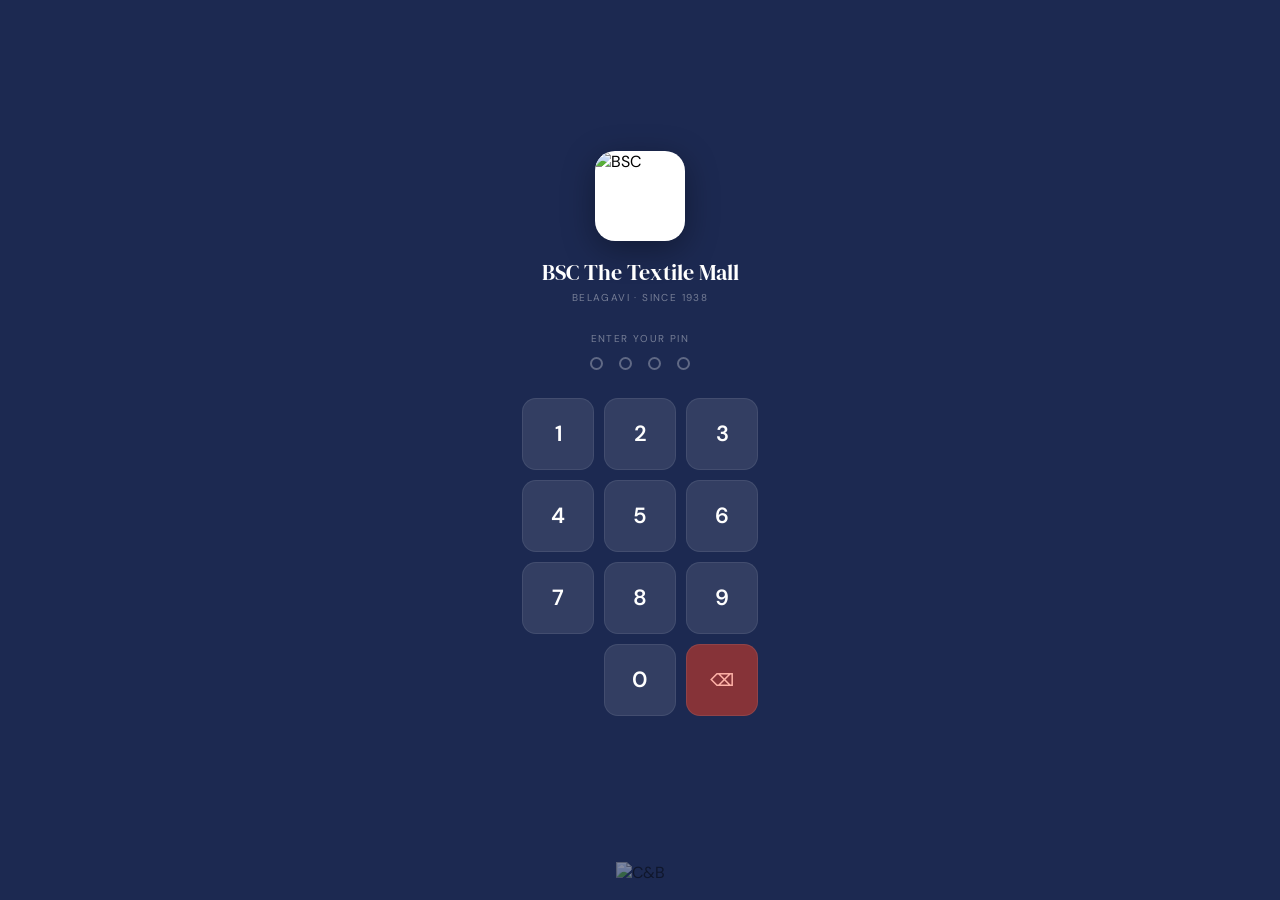
==== commit d94f082b: "Update index.html" ====
--- a/index.html
+++ b/index.html
@@ -17,8 +17,8 @@
 .store-name{font-family:"DM Serif Display",serif;font-size:22px;color:#fff;margin-bottom:4px;text-align:center}
 .tagline{font-size:10px;color:rgba(255,255,255,.4);letter-spacing:.14em;text-transform:uppercase;margin-bottom:28px}
 
-.pin-label{font-size:10px;color:rgba(255,255,255,.4);letter-spacing:.14em;text-transform:uppercase;margin-bottom:12px}
-.dots{display:flex;gap:16px;justify-content:center;margin-bottom:28px}
+.pin-label{font-size:10px;color:rgba(255,255,255,.4);letter-spacing:.14em;text-transform:uppercase;margin-bottom:12px;text-align:center;width:100%}
+.dots{display:flex;gap:16px;justify-content:center;margin-bottom:28px;width:100%}
 .dot{width:13px;height:13px;border-radius:50%;border:2px solid rgba(255,255,255,.3);background:transparent;transition:all .18s}
 .dot.on{background:#fff;border-color:#fff;box-shadow:0 0 8px rgba(255,255,255,.4)}
 
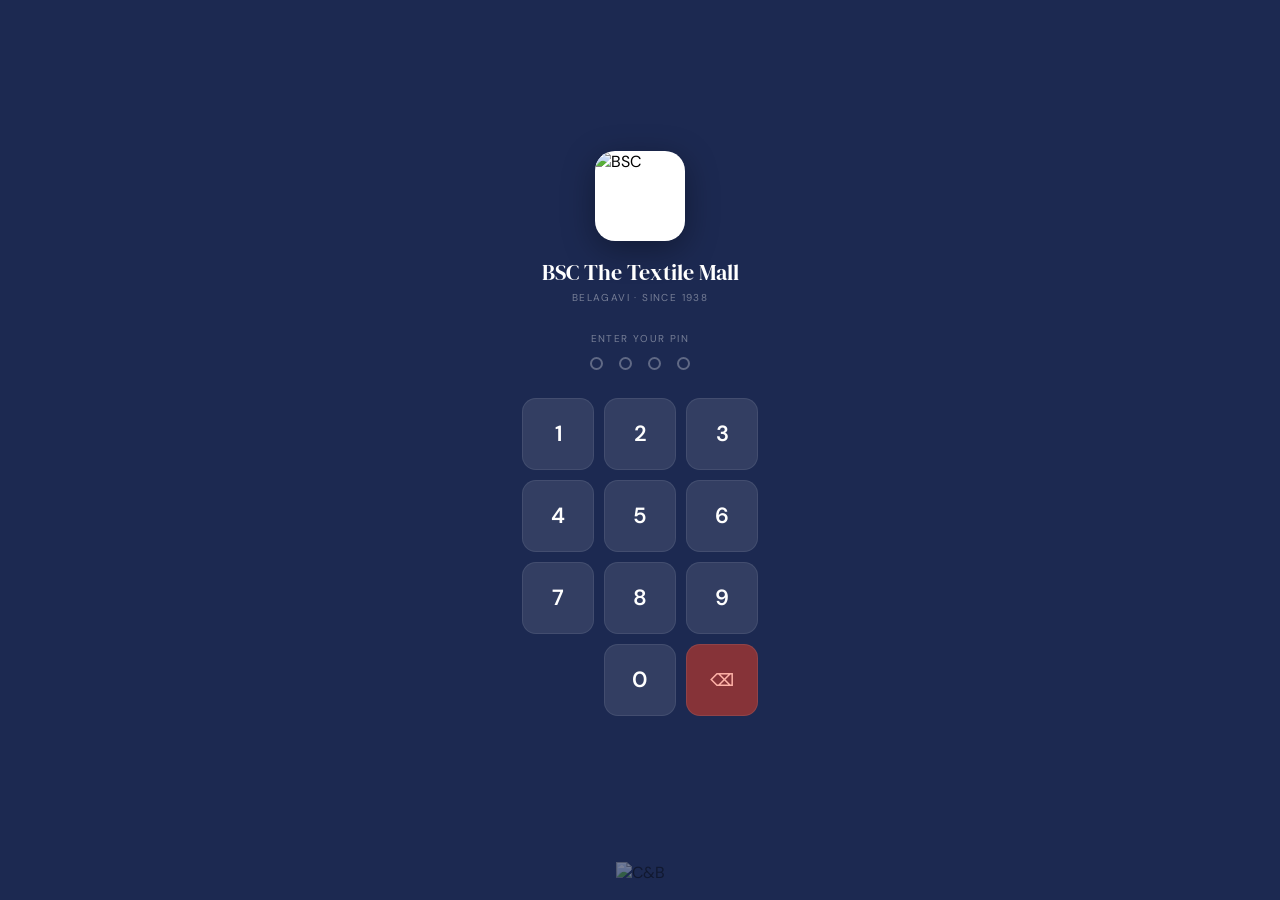
==== commit 48d7d594: "Add files via upload" ====
--- a/index.html
+++ b/index.html
@@ -6,48 +6,39 @@
 <title>BSC Store Checklist</title>
 <link href="https://fonts.googleapis.com/css2?family=DM+Serif+Display&family=DM+Sans:opsz,wght@9..40,400;9..40,600;9..40,700&display=swap" rel="stylesheet"/>
 <style>
-:root{--navy:#1E2D5A;--gold:#B8860B;--crimson:#C0392B;--ivory:#F9F7F0;--white:#fff;--border:#E8E4D8;--ink:#1A1A2E;--ink-60:rgba(26,26,46,.6);--r:12px;}
 *,*::before,*::after{box-sizing:border-box;margin:0;padding:0}
-html,body{height:100%;background:#1C2951;font-family:"DM Sans",system-ui,sans-serif;-webkit-font-smoothing:antialiased;display:flex;align-items:center;justify-content:center;overflow:hidden}
+html,body{height:100%;background:#1C2951;font-family:"DM Sans",system-ui,sans-serif;display:flex;align-items:center;justify-content:center;overflow:hidden;-webkit-font-smoothing:antialiased}
 button{font-family:inherit;cursor:pointer;border:0;outline:0;-webkit-tap-highlight-color:transparent}
-
 .wrap{display:flex;flex-direction:column;align-items:center;width:100%;padding:20px}
-.logo-box{width:90px;height:90px;background:#fff;border-radius:20px;display:flex;align-items:center;justify-content:center;overflow:hidden;margin-bottom:16px;box-shadow:0 8px 32px rgba(0,0,0,.35)}
+.logo-box{width:90px;height:90px;background:#fff;border-radius:20px;overflow:hidden;margin-bottom:16px;box-shadow:0 8px 32px rgba(0,0,0,.35)}
 .logo-box img{width:100%;height:100%;object-fit:cover}
-.store-name{font-family:"DM Serif Display",serif;font-size:22px;color:#fff;margin-bottom:4px;text-align:center}
-.tagline{font-size:10px;color:rgba(255,255,255,.4);letter-spacing:.14em;text-transform:uppercase;margin-bottom:28px}
-
+.s-name{font-family:"DM Serif Display",serif;font-size:22px;color:#fff;margin-bottom:4px;text-align:center}
+.tagline{font-size:10px;color:rgba(255,255,255,.4);letter-spacing:.14em;text-transform:uppercase;margin-bottom:28px;text-align:center;width:100%}
 .pin-label{font-size:10px;color:rgba(255,255,255,.4);letter-spacing:.14em;text-transform:uppercase;margin-bottom:12px;text-align:center;width:100%}
 .dots{display:flex;gap:16px;justify-content:center;margin-bottom:28px;width:100%}
 .dot{width:13px;height:13px;border-radius:50%;border:2px solid rgba(255,255,255,.3);background:transparent;transition:all .18s}
 .dot.on{background:#fff;border-color:#fff;box-shadow:0 0 8px rgba(255,255,255,.4)}
-
 .pad{display:grid;grid-template-columns:repeat(3,72px);gap:10px}
 .k{width:72px;height:72px;border-radius:14px;background:rgba(255,255,255,.1);color:#fff;font-size:22px;font-weight:600;border:1px solid rgba(255,255,255,.08);transition:background .12s,transform .1s}
 .k:active{background:rgba(255,255,255,.22);transform:scale(.93)}
 .k-zero{grid-column:2}
 .k-del{background:rgba(192,57,43,.65);font-size:17px;color:#ffb3a8}
-.k-del:active{background:rgba(192,57,43,.9)}
-
 .msg{font-size:12px;min-height:20px;margin-top:14px;text-align:center;color:#ff8b7e}
 .msg.info{color:rgba(255,255,255,.5)}
-
-.loader{display:none;flex-direction:column;align-items:center;gap:14px;margin-top:14px}
+.loader{display:none;flex-direction:column;align-items:center;gap:12px;margin-top:14px}
 .loader.show{display:flex}
 .spinner{width:32px;height:32px;border-radius:50%;border:3px solid rgba(255,255,255,.2);border-top-color:#fff;animation:spin .7s linear infinite}
 @keyframes spin{to{transform:rotate(360deg)}}
-.loading-txt{font-size:12px;color:rgba(255,255,255,.5)}
-
+.load-txt{font-size:12px;color:rgba(255,255,255,.5)}
 .cb-mark{position:fixed;bottom:18px;display:flex;align-items:center;justify-content:center}
-.cb-mark img{height:20px;width:auto;opacity:.45}
+.cb-mark img{height:20px;opacity:.4}
 </style>
 </head>
 <body>
 <div class="wrap">
-  <div class="logo-box"><img id="bscLogo" alt="BSC"/></div>
-  <div class="store-name">BSC The Textile Mall</div>
+  <div class="logo-box"><img src="https://bsctextilescandb-ui.github.io/retail-crm/logo.jpg" alt="BSC"/></div>
+  <div class="s-name">BSC The Textile Mall</div>
   <div class="tagline">Belagavi &middot; Since 1938</div>
-
   <div id="pinSection">
     <div class="pin-label">Enter your PIN</div>
     <div class="dots">
@@ -62,75 +53,35 @@
     </div>
     <div class="msg" id="msg"></div>
   </div>
-
   <div class="loader" id="loader">
     <div class="spinner"></div>
-    <div class="loading-txt" id="loaderTxt">Verifying...</div>
+    <div class="load-txt" id="loadTxt">Verifying...</div>
   </div>
 </div>
-<div class="cb-mark"><img id="cbLogo" alt="C&B"/></div>
-
+<div class="cb-mark"><img src="https://bsctextilescandb-ui.github.io/retail-crm/cnb-logo.png" alt="C&B"/></div>
 <script>
-var API='https://script.google.com/macros/s/AKfycbzT-GnqHn6EfZnNMl2JdqwTfaOoKLklHe0PN4CSynq-c2nZWa1t43_8vNyvCrkpHqSyhQ/exec';
-var BSC='https://bsctextilescandb-ui.github.io/retail-crm/logo.jpg';
-var CB ='https://bsctextilescandb-ui.github.io/retail-crm/cnb-logo.png';
+var API='https://bsc-checklist.bsctextiles-candb.workers.dev';
 var pin='';
-
-// logos
-document.getElementById('bscLogo').src=BSC;
-stripBlack(CB,40,function(c){ document.getElementById('cbLogo').src=c; });
-
-function stripBlack(src,thresh,cb){
-  var img=new Image(); img.crossOrigin='anonymous';
-  img.onload=function(){
-    var c=document.createElement('canvas'); c.width=img.width; c.height=img.height;
-    var ctx=c.getContext('2d'); ctx.drawImage(img,0,0);
-    var d=ctx.getImageData(0,0,c.width,c.height),px=d.data;
-    for(var i=0;i<px.length;i+=4){ if(px[i]<thresh&&px[i+1]<thresh&&px[i+2]<thresh) px[i+3]=0; }
-    ctx.putImageData(d,0,0); cb(c.toDataURL('image/png'));
-  };
-  img.onerror=function(){ cb(src); }; img.src=src;
-}
-
-function dots(){
-  for(var i=0;i<4;i++){
-    var el=document.getElementById('d'+i);
-    if(i<pin.length) el.classList.add('on'); else el.classList.remove('on');
-  }
-}
-function kp(n){ if(pin.length>=4) return; pin+=String(n); dots(); if(pin.length===4) setTimeout(validate,200); }
-function kd(){ if(!pin.length) return; pin=pin.slice(0,-1); dots(); setMsg('',''); }
-function setMsg(t,c){ var el=document.getElementById('msg'); el.textContent=t; el.className='msg'+(c?' '+c:''); }
-
+function dots(){for(var i=0;i<4;i++){var el=document.getElementById('d'+i);if(i<pin.length)el.classList.add('on');else el.classList.remove('on');}}
+function kp(n){if(pin.length>=4)return;pin+=String(n);dots();if(pin.length===4)setTimeout(validate,200);}
+function kd(){if(!pin.length)return;pin=pin.slice(0,-1);dots();setMsg('','');}
+function setMsg(t,c){var el=document.getElementById('msg');el.textContent=t;el.className='msg'+(c?' '+c:'');}
 function showLoader(txt){
   document.getElementById('pinSection').style.display='none';
-  var l=document.getElementById('loader'); l.classList.add('show');
-  document.getElementById('loaderTxt').textContent=txt||'Loading...';
+  var l=document.getElementById('loader');l.classList.add('show');
+  document.getElementById('loadTxt').textContent=txt||'Loading...';
 }
-
 function validate(){
   setMsg('Verifying...','info');
-  fetch(API+'?action=validatePin&pin='+encodeURIComponent(pin),{redirect:'follow'})
-    .then(function(r){return r.text();})
-    .then(function(txt){
-      var r;
-      try{ r=JSON.parse(txt); }catch(e){ setMsg('Server error. Try again.'); pin=''; dots(); return; }
-      if(!r.ok){ setMsg(r.error||'Invalid PIN'); pin=''; dots(); return; }
-
-      // save session
-      sessionStorage.setItem('bscAuth',JSON.stringify({name:r.name,role:r.role,isAdmin:r.isAdmin,pin:pin}));
-
-      // route by role
-      var role=String(r.role||'').trim().toLowerCase();
-      if(role==='owner'||role==='store manager'){
-        showLoader('Opening dashboard...');
-        location.href='dashboard.html';
-      } else {
-        showLoader('Loading checklist...');
-        location.href='checklist.html';
-      }
+  fetch(API+'/?action=validatePin&pin='+encodeURIComponent(pin),{redirect:'follow'})
+    .then(function(r){return r.json();})
+    .then(function(r){
+      if(!r.ok){setMsg(r.error||'Invalid PIN');pin='';dots();return;}
+      sessionStorage.setItem('bscAuth',JSON.stringify({name:r.name,role:r.role||'Staff',pin:pin}));
+      showLoader('Opening dashboard...');
+      location.href='dashboard.html';
     })
-    .catch(function(e){ setMsg('Network error. Check connection.'); pin=''; dots(); });
+    .catch(function(){setMsg('Network error. Try again.');pin='';dots();});
 }
 </script>
 </body>
